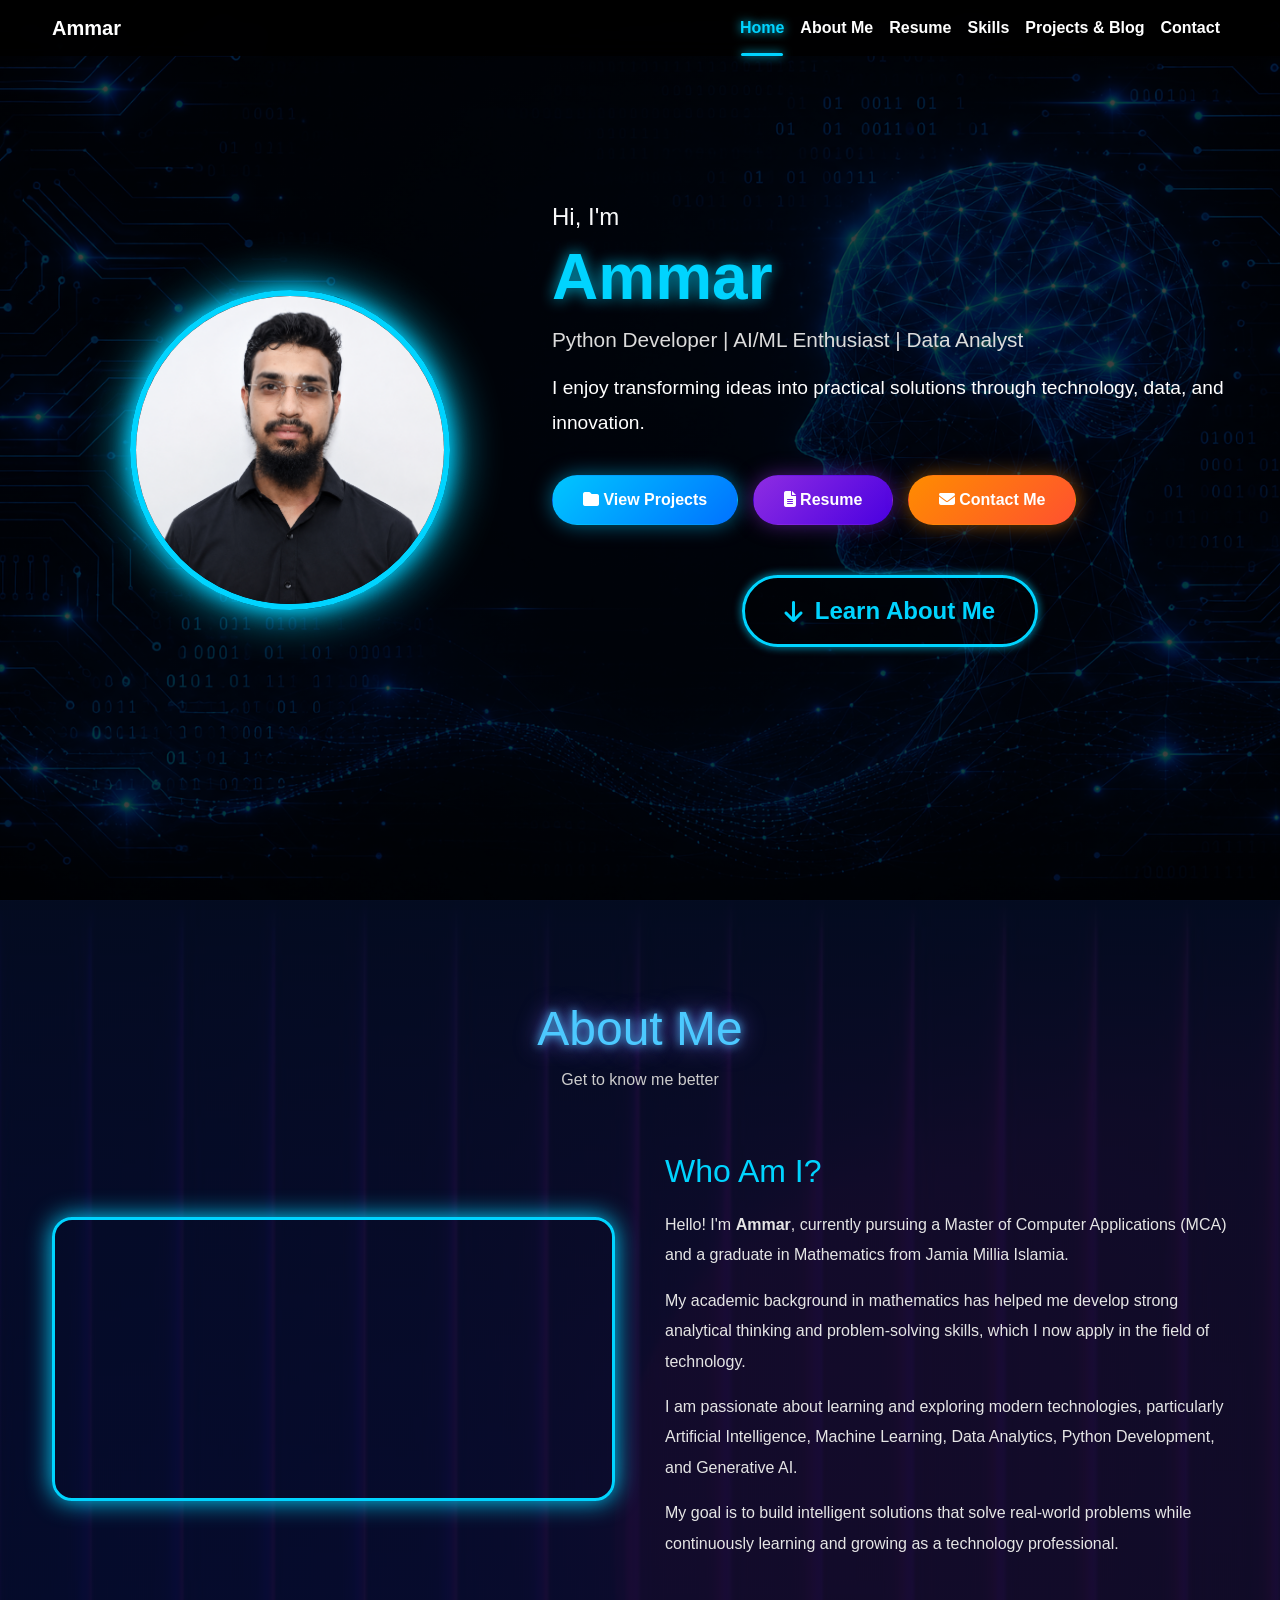
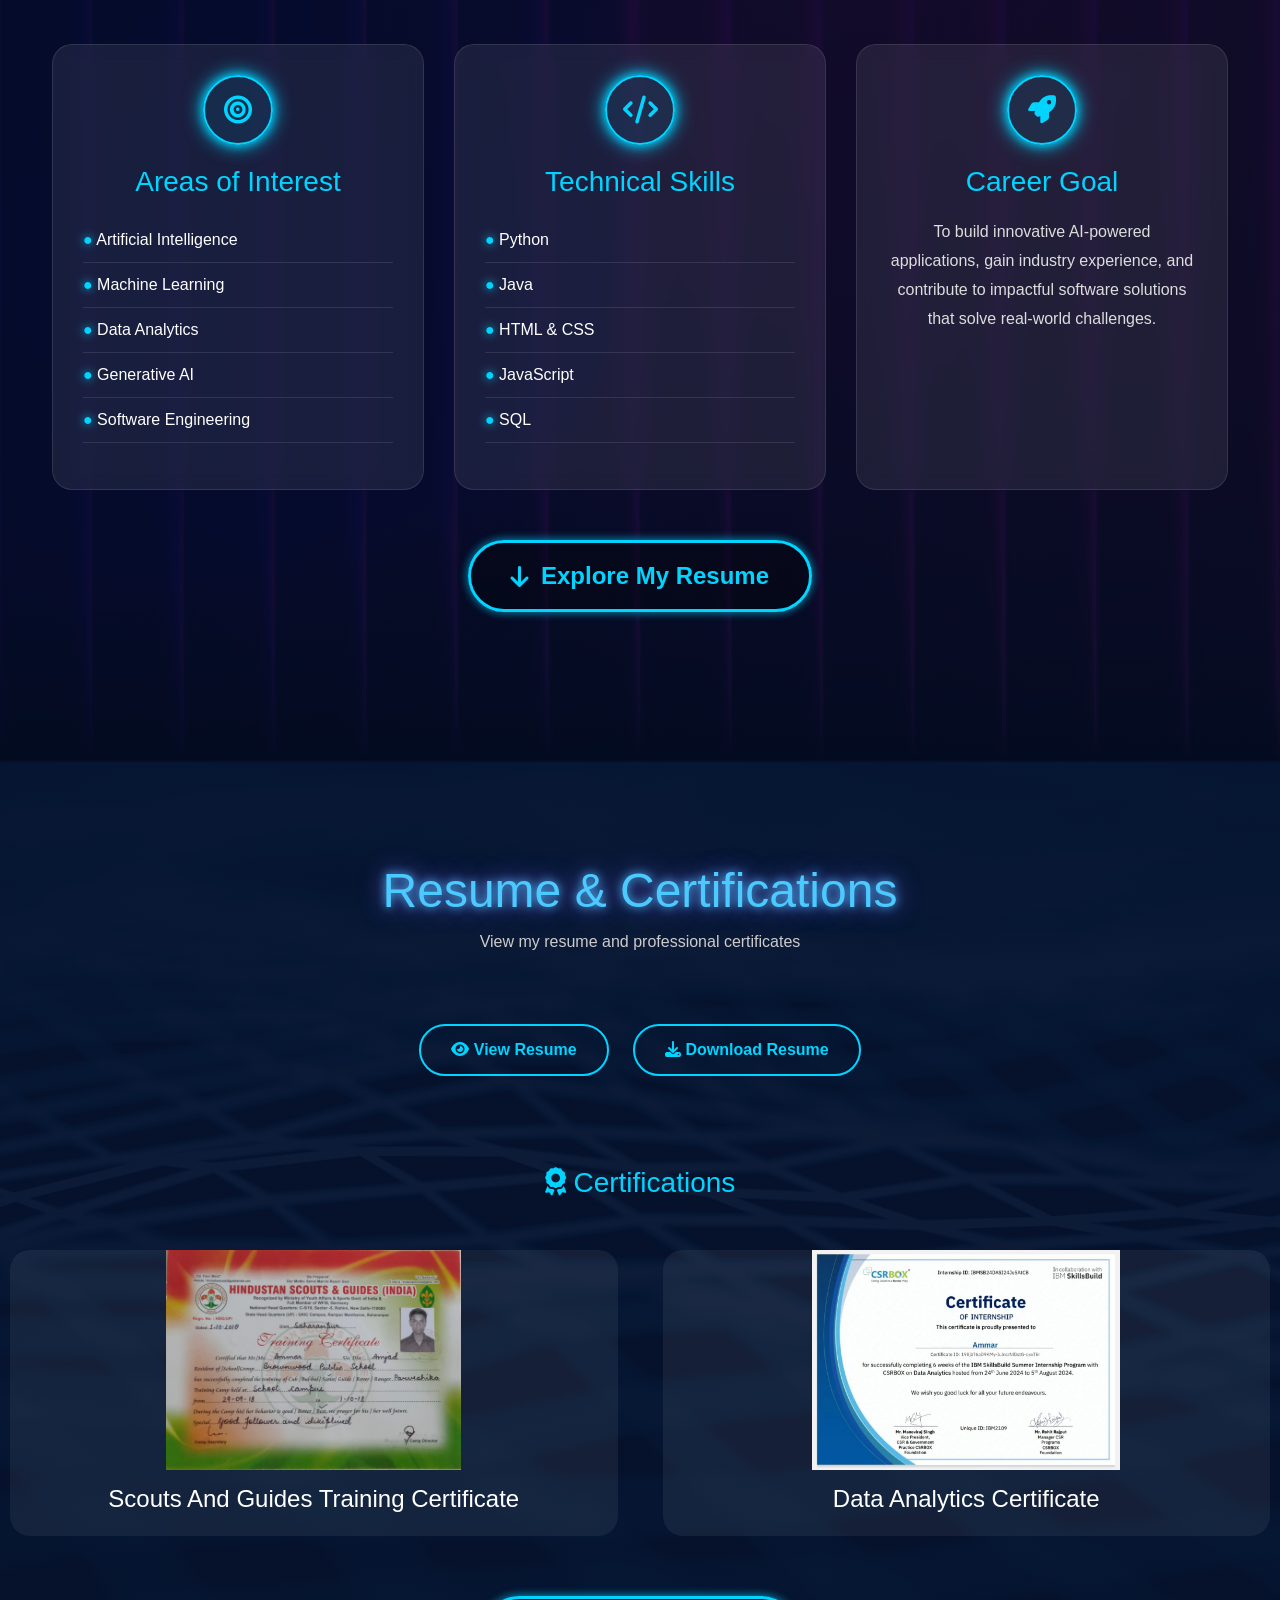
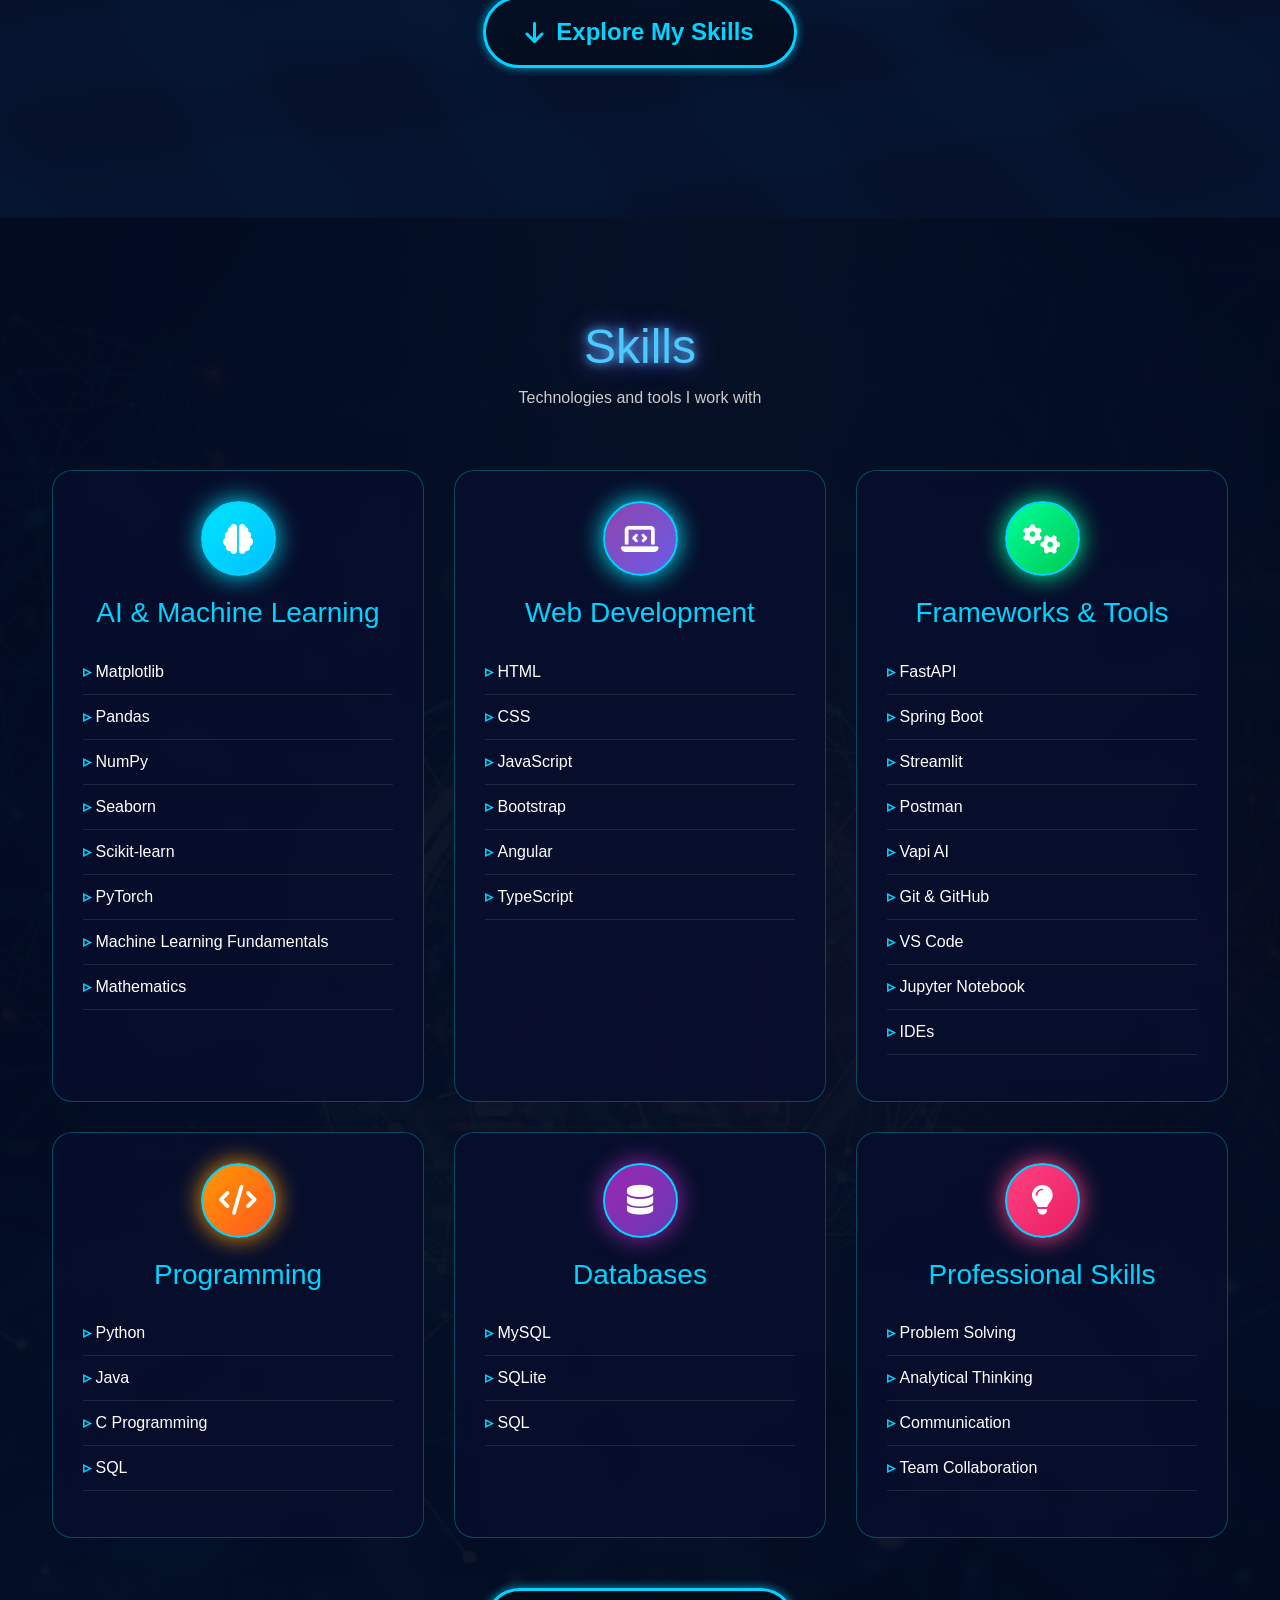
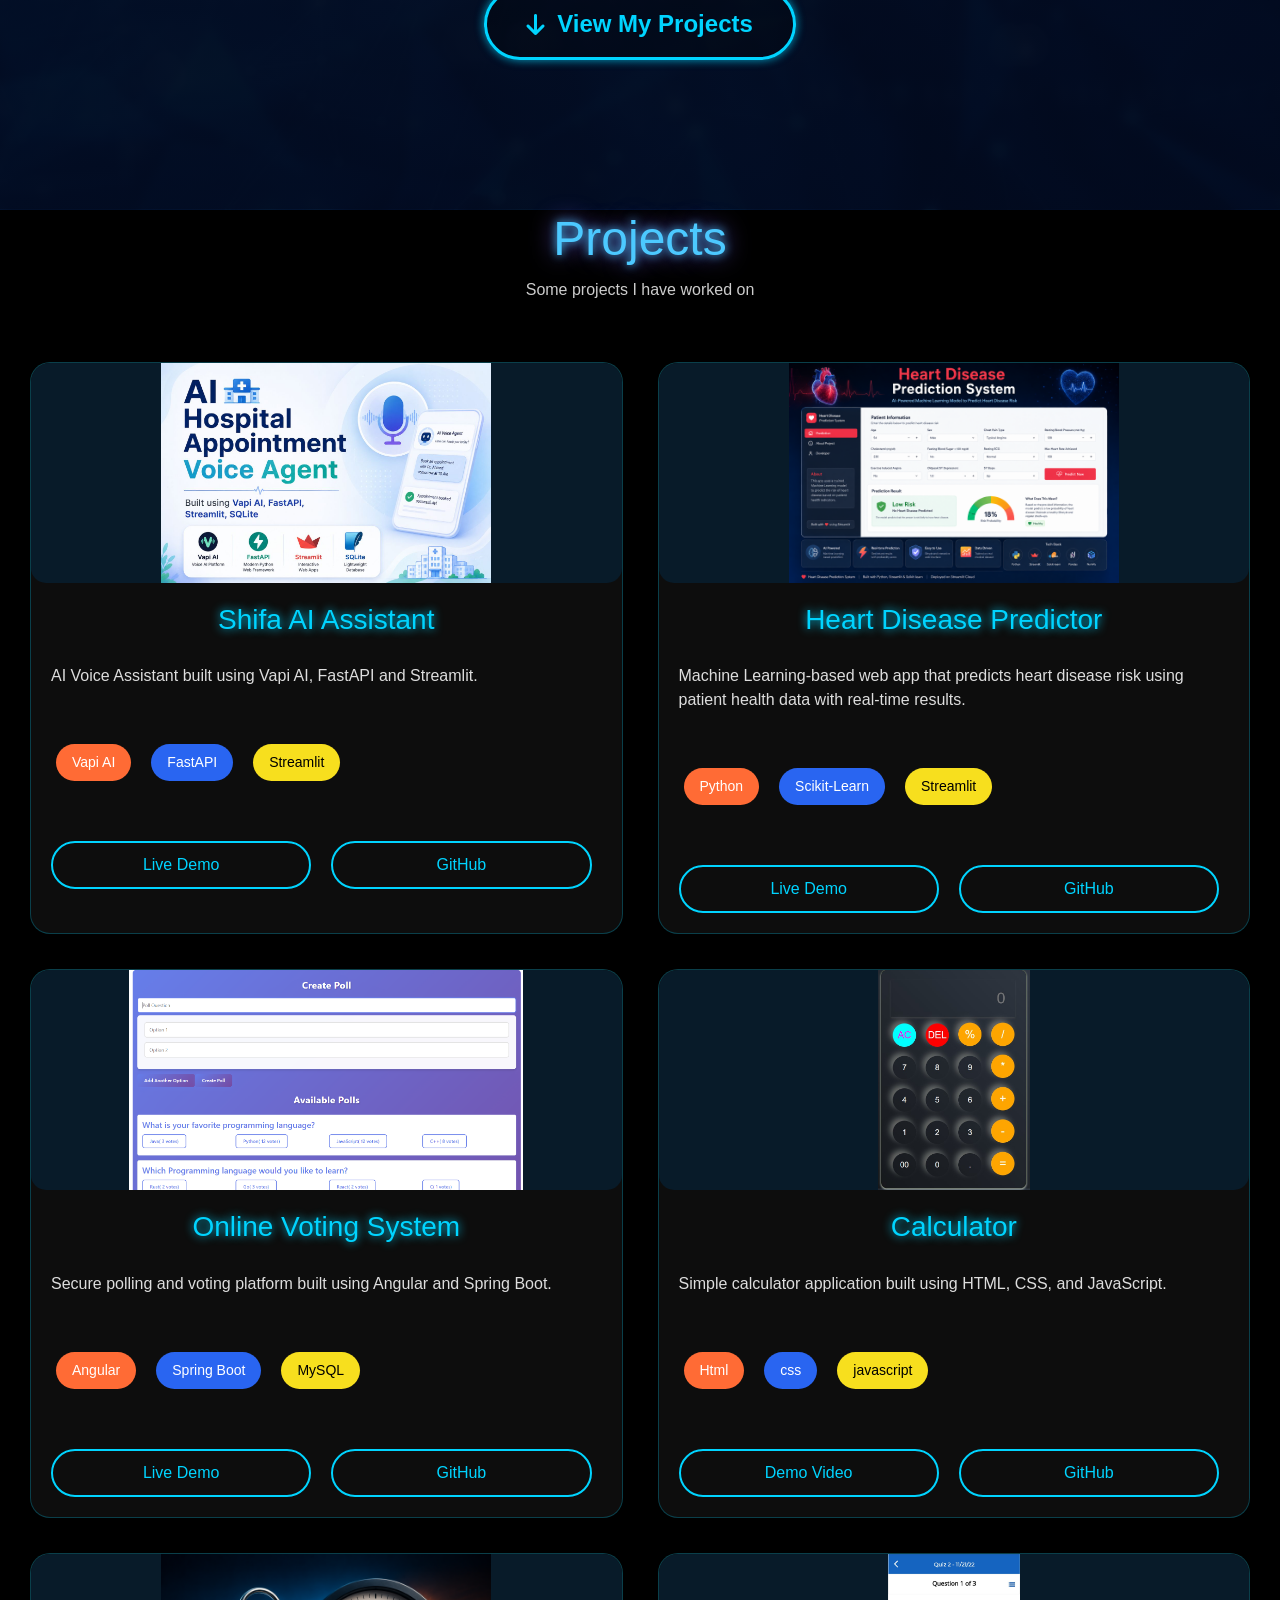
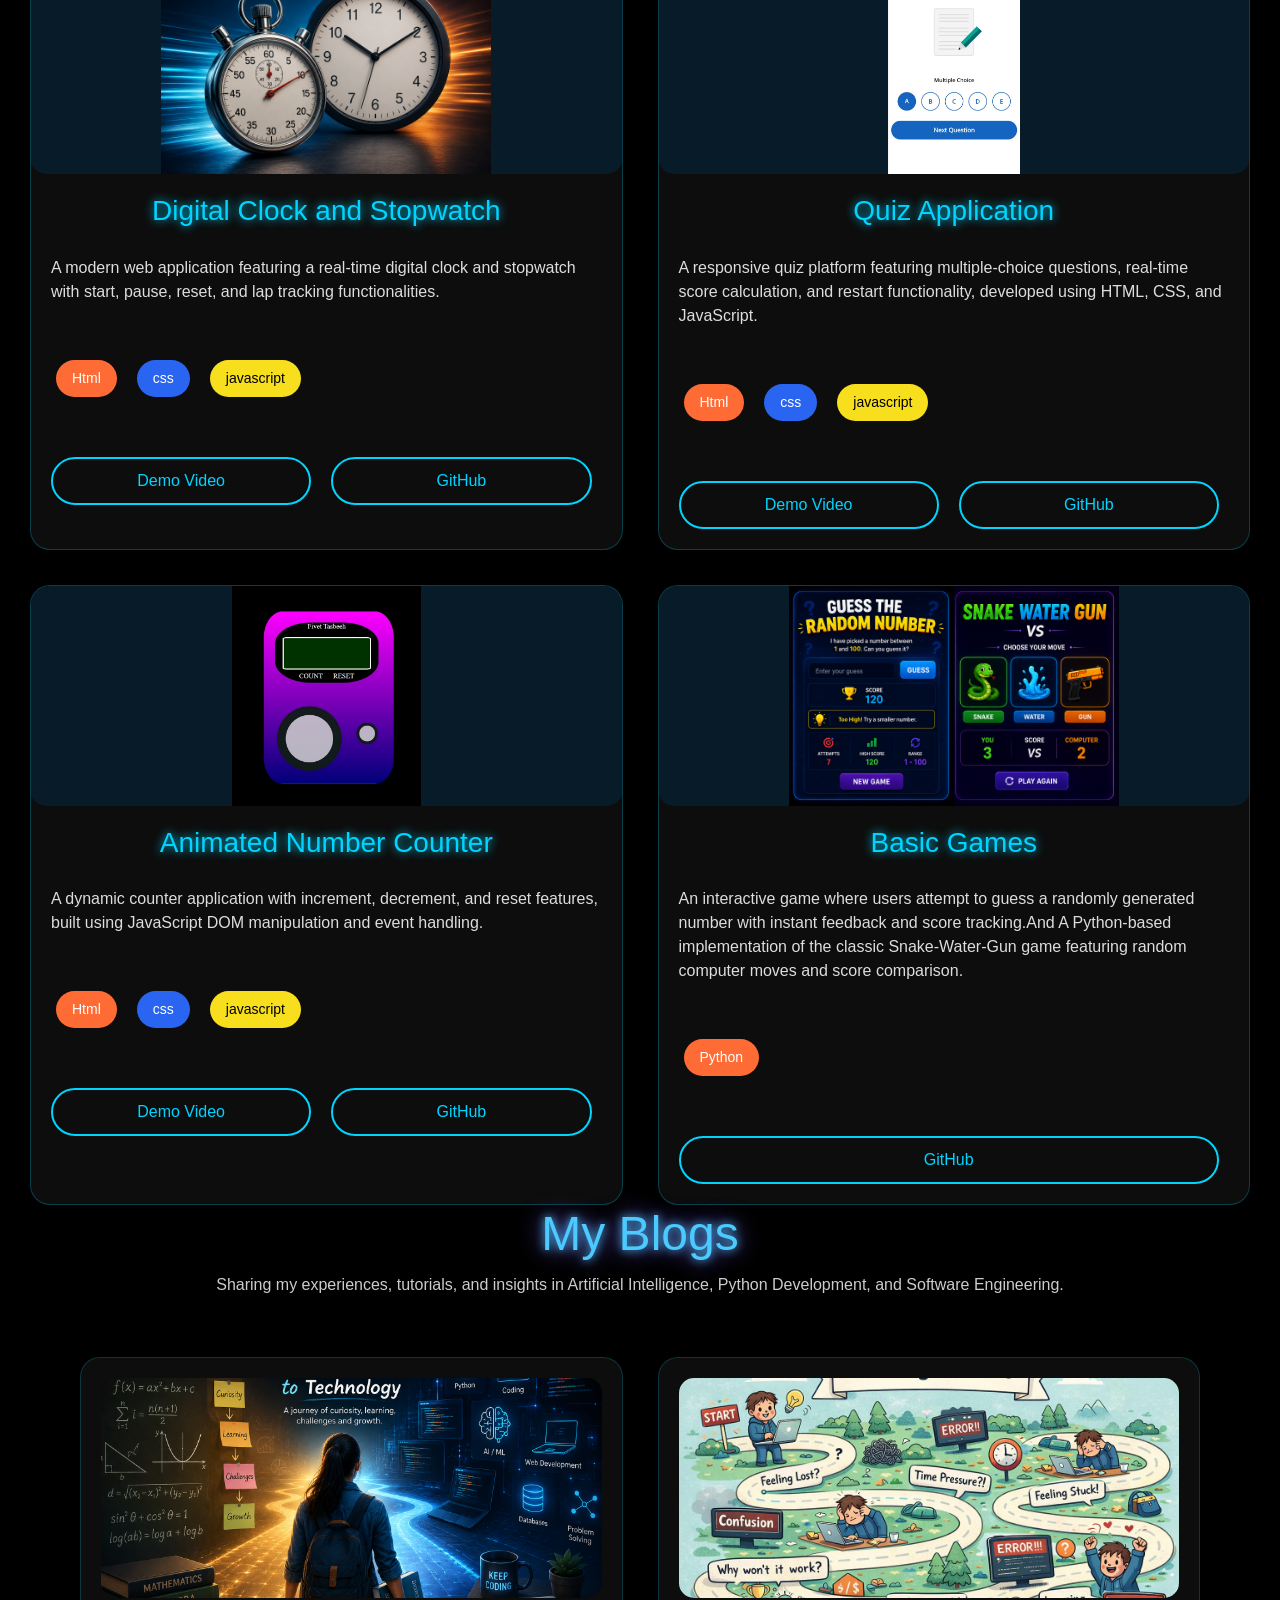
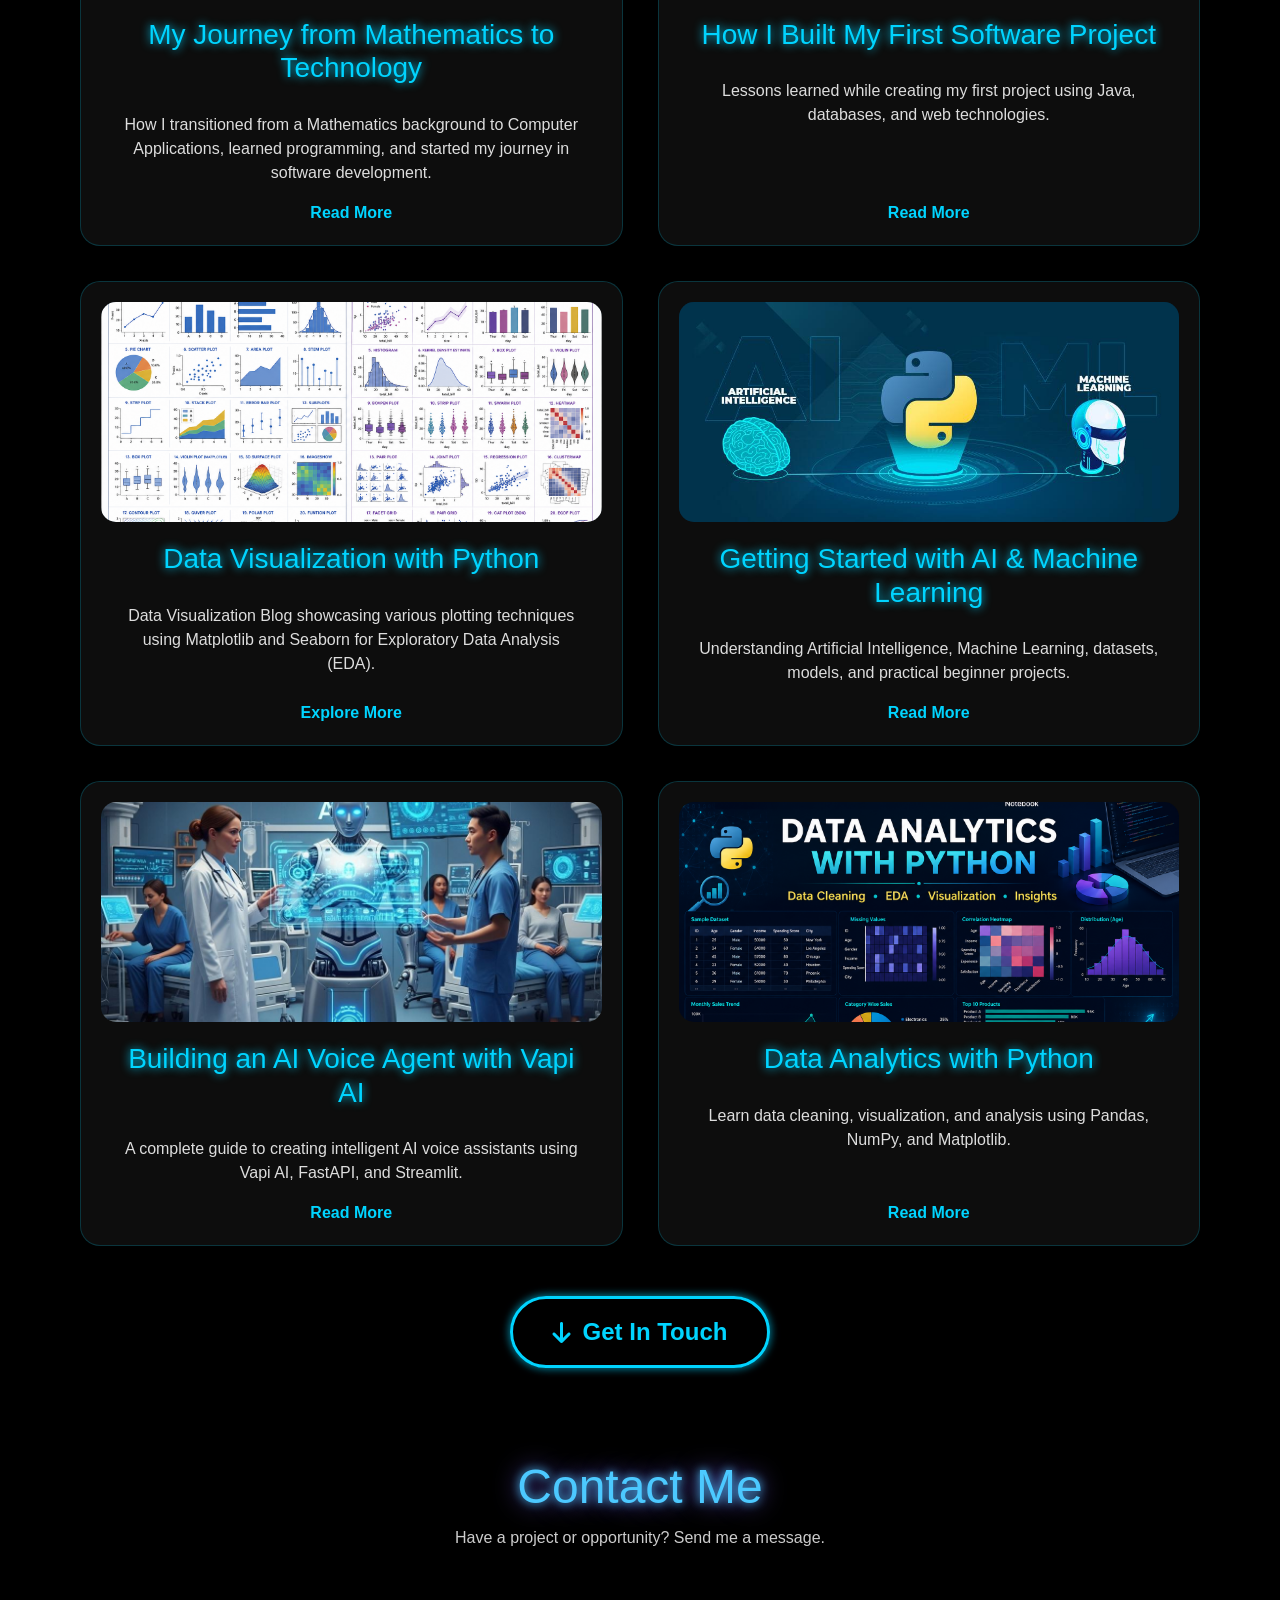
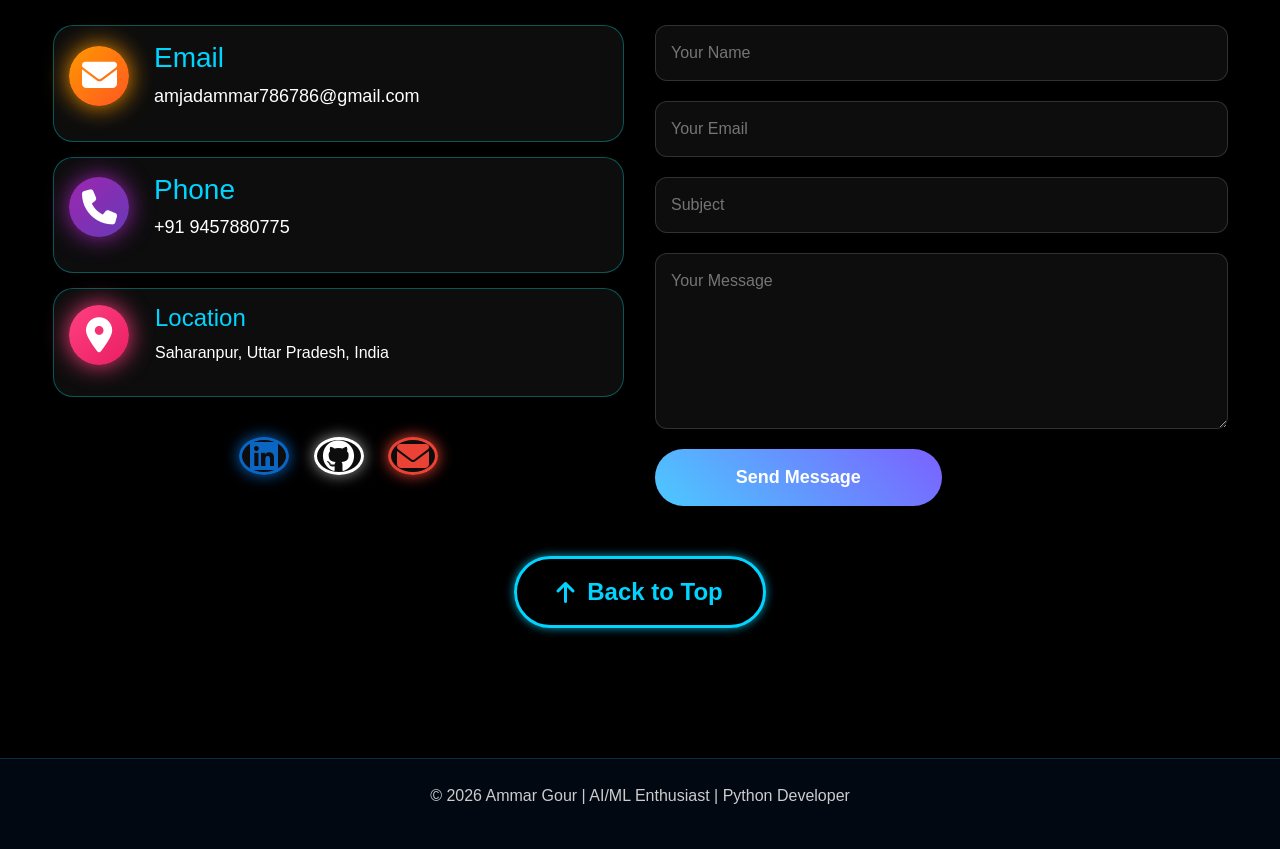
==== index.html @ 1b1119ee "Add my intro video" ====
<!DOCTYPE html>
<html lang="en">

<head>
    <meta charset="UTF-8">
    <meta name="viewport" content="width=device-width, initial-scale=1.0">
    <title>Ammar-Portfolio</title>

    <!-- Bootstrap -->
    <link href="https://cdn.jsdelivr.net/npm/bootstrap@5.3.3/dist/css/bootstrap.min.css" rel="stylesheet">

    <!-- Bootstrap Icons -->
    <link rel="stylesheet"
        href="https://cdn.jsdelivr.net/npm/bootstrap-icons@1.11.3/font/bootstrap-icons.css">

    <link rel="stylesheet"
href="https://cdnjs.cloudflare.com/ajax/libs/font-awesome/6.5.1/css/all.min.css">

  

    <link rel="stylesheet" href="assets/css/main1.css" />
</head>

<body>
    <!-- Navbar -->
    <nav class="navbar navbar-expand-lg fixed-top">
        <div class="container">
             <a class="navbar-brand" href="#">Ammar</a>

            <button class="navbar-toggler bg-light" type="button"
                data-bs-toggle="collapse" data-bs-target="#menu"><span class="navbar-toggler-icon">

                </span>

            </button>

            <div class="collapse navbar-collapse" id="menu">

                <ul class="navbar-nav ms-auto">

                    <li class="nav-item">
                        <a class="nav-link active" href="#home">Home</a>
                    </li>

                    <li class="nav-item">
                        <a class="nav-link" href="#about">About Me</a>
                    </li>

                    <li class="nav-item">
                        <a class="nav-link" href="#resume">Resume</a>
                    </li>

                    <li class="nav-item">
                        <a class="nav-link" href="#skills">Skills</a>
                    </li>

                    <li class="nav-item">
                        <a class="nav-link" href="#projects">Projects & Blog</a>
                    </li>

                    <li class="nav-item">
                        <a class="nav-link" href="#contact">Contact</a>
                    </li>

                </ul>

            </div>

        </div>
    </nav>

    <!-- Hero Section -->

    <section id="home" class="hero">

        <div class="container">

            <div class="row align-items-center">

                <!-- Photo -->

                <div class="col-lg-5 text-center">

                    <img src="images/MyPhoto1.png"
                        alt="Ammar"
                        class="profile-img">

                </div>

                <!-- Content -->

                <div class="col-lg-7">

                    <h4 class="text-light">
                        Hi, I'm
                    </h4>

                    <h1 class="name">
                        Ammar
                    </h1>

                    <div class="tagline">
                        Python Developer | AI/ML Enthusiast | Data Analyst
                        <p>

                        </p> 
                        <p class="description">
                         I enjoy transforming ideas into practical
                        solutions through technology, data,
                        and innovation.

                    </p>
                    </div>

                   

                    <!-- Buttons -->

                    <div class="hero-buttons">

                        <!-- <a href="#projects"
                            class="btn btn-custom btn-primary-custom">
                            <i class="bi bi-folder-fill"></i>
                            View Projects
                        </a>

                        <a href="#resume"
                            class="btn btn-custom btn-primary-custom">
                            <i class="bi bi-file-earmark-text-fill"></i>
                            Resume
                        </a>

                        <a href="#contact"
                            class="btn btn-custom btn-primary-custom">
                            <i class="bi bi-envelope-fill"></i>
                            Contact Me
                        </a> -->

                        <div class="hero-buttons">
                                <a href="#projects" class="btn btn-projects btn-custom">
                                   <i class="fas fa-folder"></i> View Projects
                                </a>
    

                                <a href="#resume" class="btn btn-resume btn-custom">
                                   <i class="fas fa-file-alt"></i> Resume
                                </a>

                                <a href="#contact" class="btn btn-contact btn-custom">
                                   <i class="fas fa-envelope"></i> Contact Me
                                </a>

                        </div>

                    </div>

                    <div class="center-btn">

                        <a href="#about"
                            class="menudown-btn">

                            <i class="fa-solid fa-arrow-down"></i>
                            Learn About Me

                        </a>

                    </div>

                </div>

            </div>

        </div>

    </section>

   
    <!-- About Me Section -->
<section id="about" class="about-section">

    <div class="container">

        <div class="section-title">
            <h2>About Me</h2>
            <p>Get to know me better</p>
        </div>

        <div class="about-content">

            <!-- Left Side -->
            <div class="about-image">
                <video autoplay muted loop playsinline>
                    <source src="images/my_intro.mp4" type="video/mp4">
                </video>
            </div>

            <!-- Right Side -->
            <div class="about-text">

                <h3>Who Am I?</h3>

                <p>
                    Hello! I'm <strong>Ammar</strong>, currently pursuing a
                    Master of Computer Applications (MCA) and a graduate in
                    Mathematics from Jamia Millia Islamia.
                </p>

                <p>
                    My academic background in mathematics has helped me develop
                    strong analytical thinking and problem-solving skills, which I
                    now apply in the field of technology.
                </p>

                <p>
                    I am passionate about learning and exploring modern
                    technologies, particularly Artificial Intelligence,
                    Machine Learning, Data Analytics, Python Development,
                    and Generative AI.
                </p>

                <p>
                    My goal is to build intelligent solutions that solve
                    real-world problems while continuously learning and growing
                    as a technology professional.
                </p>

            </div>

        </div>

        <!-- Cards -->
        <div class="about-cards">

            <div class="about-card">
                 <div class="card-icon"><i class="fa-solid fa-bullseye"></i>
                </div>
                <h3 style="text-align: center;"> Areas of Interest</h3>

                <ul class ="interest-list">
                    <li>Artificial Intelligence</li>
                    <li>Machine Learning</li>
                    <li>Data Analytics</li>
                    <li>Generative AI</li>
                    <li>Software Engineering</li>
                </ul>

            </div>

            <div class="about-card">
                 <div class="card-icon"><i class="fa-solid fa-code"></i>
                </div>
                <h3 style="text-align: center;"> Technical Skills</h3>

                <ul class="skills-list">
                    <li>Python</li>
                    <li>Java</li>
                    <li>HTML & CSS</li>
                    <li>JavaScript</li>
                    <li>SQL</li>
                </ul>

            </div>

            <div class="about-card">
                 <div class="card-icon"><i class="fa-solid fa-rocket"></i>
                </div>
                <h3 style="text-align: center;"> Career Goal</h3>

                <p style="text-align: center;">
                    To build innovative AI-powered applications, gain industry
                    experience, and contribute to impactful software solutions
                    that solve real-world challenges.
                </p>
            </div>

        </div>

    </div>

    <div class="center-btn">
    <a href="#resume" class="menudown-btn">
        <i class="fa-solid fa-arrow-down"></i>
        Explore My Resume
    </a>
    </div>

</section>


   <!-- Resume Section -->
<section id="resume" class="resume-section">

    <div class="container">

        <div class="section-title">
            <h2>Resume & Certifications</h2>
            <p>View my resume and professional certificates</p>
        </div>

         <div class="resume-buttons">

            <button id="viewResumeBtn" class="resume-btn">
                <i class="fas fa-eye"></i> View Resume
            </button>

            <a href="images/MyResume.pdf"
               download
               class="resume-btn">
                <i class="fas fa-download"></i> Download Resume
            </a>

        </div>

        <!-- Hidden Resume -->

        <div id="resumeContainer" class="resume-container">

            <iframe
                src="images/MyResume.pdf"
                class="resume-viewer">
            </iframe>

        </div>

        <!-- Resume Viewer

        <div class="resume-box">

            <h3>
                <i class="fa-solid fa-file-pdf"></i>
                My Resume
            </h3>

            <iframe
                src="images/MyResume_CV.pdf#toolbar=0&navpanes=0&scrollbar=0"
                width="100%"
                height="900px">
            </iframe>

            <div class="center-btn">

                <a href="images/MyResume_CV.pdf" target="_blank"
                   download
                   class="resume-btn">

                    <i class="fa-solid fa-download"></i>
                    Download Resume

                </a>

            </div> -->

        </div>

        <!-- Certificates -->

        <div class="certificate-section">

            <h3 class="certificate-title">
                <i class="fa-solid fa-award"></i>
                Certifications
            </h3>

            <div class="certificate-grid">

                <div class="certificate-card">
                    <img src="images/S&GTrainingCertificate.jpeg" alt="">
                    <h4>Scouts And Guides Training Certificate</h4>
                </div>

                <!-- <div class="certificate-card">
                    <img src="images/certificate2.jpg" alt="">
                    <h4>Machine Learning Certificate</h4>
                </div> -->

                <div class="certificate-card">
                    <img src="images/MyDataAnalyticsCertificate.jpeg" alt="">
                    <h4>Data Analytics Certificate</h4>
                </div>

                <!-- <div class="certificate-card">
                    <img src="images/certificate4.jpg" alt="">
                    <h4>AI Workshop Certificate</h4>
                </div> -->

            </div>

        </div>

        <!-- Next Section Button -->

        <div class="center-btn">

            <a href="#skills" class="menudown-btn">

                <i class="fa-solid fa-arrow-down"></i>
                Explore My Skills

            </a>

        </div>

    </div>

</section>

<!--Skills-->
<!-- Skills Section -->
<section id="skills" class="skills-section">

    <div class="container">

        <div class="section-title">
            <h2>Skills</h2>
            <p>Technologies and tools I work with</p>
        </div>

        <div class="skills-grid">

             <!-- AI / ML -->
            <div class="skill-card">
                <div class="skill-icon">
                    <i class="fas fa-brain"></i>
                </div>

                <h3>AI & Machine Learning</h3>

                <ul>
                    <li>Matplotlib</li>
                    <li>Pandas</li>
                    <li>NumPy</li>
                    <li>Seaborn</li>
                    <li>Scikit-learn</li>
                    <li>PyTorch</li>
                    <li>Machine Learning Fundamentals</li>
                    <li>Mathematics</li>

                </ul>
            </div>

           

            <!-- Web Development -->
            <div class="skill-card">
                <div class="skill-icon">
                    <i class="fas fa-laptop-code"></i>
                </div>

                <h3>Web Development</h3>

                <ul>
                    <li>HTML</li>
                    <li>CSS</li>
                    <li>JavaScript</li>
                    <li>Bootstrap</li>
                    <li>Angular</li>
                    <li>TypeScript</li>
                </ul>
            </div>

           

            <!-- Frameworks -->
            <div class="skill-card">
                <div class="skill-icon">
                    <i class="fas fa-gears"></i>
                </div>

                <h3>Frameworks & Tools</h3>

                <ul>
                    <li>FastAPI</li>
                    <li>Spring Boot</li>
                    <li>Streamlit</li>
                    <li>Postman</li>
                    <li>Vapi AI</li>
                    <li>Git & GitHub</li>
                    <li>VS Code</li>
                    <li>Jupyter Notebook</li>
                    <li>IDEs</li>
                </ul>
            </div>

             <!-- Programming -->
            <div class="skill-card">
                <div class="skill-icon">
                    <i class="fas fa-code"></i>
                </div>

                <h3>Programming</h3>

                <ul>
                    <li>Python</li>
                    <li>Java</li>
                    <li>C Programming</li>
                    <li>SQL</li>
                </ul>
            </div>


            <!-- Databases -->
            <div class="skill-card">
                <div class="skill-icon">
                    <i class="fas fa-database"></i>
                </div>

                <h3>Databases</h3>

                <ul>
                    <li>MySQL</li>
                    <li>SQLite</li>
                    <li>SQL</li>
                </ul>
            </div>

            <!-- Soft Skills -->
            <div class="skill-card">
                <div class="skill-icon">
                    <i class="fas fa-lightbulb"></i>
                </div>

                <h3>Professional Skills</h3>

                <ul>
                    <li>Problem Solving</li>
                    <li>Analytical Thinking</li>
                    <li>Communication</li>
                    <li>Team Collaboration</li>
                </ul>
            </div>

        </div>

        <div class="center-btn">
            <a href="#projects" class="menudown-btn">
                <i class="fa-solid fa-arrow-down"></i>
                View My Projects
            </a>
        </div>

    </div>

</section>

<!--projects and blog-->

<section id="projects" class="projects-section">



<div class="section-title">
<h2>Projects</h2>
<p>Some projects I have worked on</p>
</div>

<div class="projects-grid">

<!-- Project 1 -->

<div class="project-card">

<img src="images/AIAgent_Project.jpeg" alt="Shifa AI">

<h3>Shifa AI Assistant</h3>

<p>
AI Voice Assistant built using Vapi AI,
FastAPI and Streamlit.
</p>

<div class="tech-stack">
<span>Vapi AI</span>
<span>FastAPI</span>
<span>Streamlit</span>
</div>

<div class="project-links">
<a href="https://ai-hospital-appointment-voice-agent-zebcaadupfxypuiuzxrywc.streamlit.app/">Live Demo</a>
<a href="https://github.com/Ammarqasmi03/AI-Hospital-Appointment-Voice-Agent">GitHub</a>
</div>

</div>

<!-- Project 2 -->

<div class="project-card">

    <img src="images/Heart_Disease.png" alt="Heart Disease Predictor">

    <h3>Heart Disease Predictor</h3>

    <p>
        Machine Learning-based web app that predicts heart disease risk using patient health data with real-time results.
    </p>

    <div class="tech-stack">
        <span>Python</span>
        <span>Scikit-Learn</span>
        <span>Streamlit</span>
    </div>

    <div class="project-links">
        <a href="https://heart-disease-prediction-project-byammar.streamlit.app/">Live Demo</a>
        <a href="https://github.com/Ammarqasmi03/Heart_Disease_Prediction_Project">GitHub</a>
    </div>

</div>

<!-- Project 2 -->

<div class="project-card">

<img src="images/Poll_Project.png" alt="Online Voting System">

<h3>Online Voting System</h3>

<p>
Secure polling and voting platform built using
Angular and Spring Boot.
</p>

<div class="tech-stack">
<span>Angular</span>
<span>Spring Boot</span>
<span>MySQL</span>
</div>

<div class="project-links">
<a href="https://ammarqasmi03.github.io/Voting_Polling-02_Project/">Live Demo</a>
<a href="https://github.com/Ammarqasmi03/Voting_Polling-02_Project">GitHub</a>
</div>

</div>

<!-- Project 3 -->

<div class="project-card">

<img src="images/Calculator.jpg">

<h3>Calculator</h3>

<p>
Simple calculator application built using
HTML, CSS, and JavaScript.
</p>

<div class="tech-stack">
<span>Html</span>
<span>css</span>
<span>javascript</span>
</div>

<div class="project-links">
<a href="images/CalculatorWorking.mp4">Demo Video</a>
<a href="https://github.com/Ammarqasmi03/WebDesign_project02/tree/main/Calculator">GitHub</a>
</div>

</div>

<!-- Project 4 -->

<div class="project-card">

<img src="images/clock&stopwatch.png" alt="Clock and Stopwatch">

<h3>Digital Clock and Stopwatch</h3>

<p>
A modern web application featuring a real-time digital clock
and stopwatch with start, pause, reset, and lap tracking
functionalities.
</p>

<div class="tech-stack">
<span>Html</span>
<span>css</span>
<span>javascript</span>
</div>

<div class="project-links">
<a href="images/clock&stopwatch.mp4">Demo Video</a>
<a href="https://github.com/Ammarqasmi03/WebDesign_project02/tree/main">GitHub</a>
</div>

</div>

<!-- Project 5 -->

<div class="project-card">

<img src="images/Quiz.jpeg">

<h3>Quiz Application</h3>

<p>
A responsive quiz platform featuring multiple-choice questions,
real-time score calculation, and restart functionality,
developed using HTML, CSS, and JavaScript.
</p>

<div class="tech-stack">
<span>Html</span>
<span>css</span>
<span>javascript</span>
</div>

<div class="project-links">
<a href="images/MCQ_Quiz.mp4">Demo Video</a>
<a href="https://github.com/Ammarqasmi03/WebDesign_project02/tree/main/MCQ_Quiz">GitHub</a>
</div>

</div>


<!-- Project 6 -->

<div class="project-card">

<img src="images/Tasbeeh(NumberCounter)Desgin.jpg" alt="Number Counter Design">

<h3>Animated Number Counter</h3>

<p>
A dynamic counter application with increment, decrement,
and reset features, built using JavaScript DOM manipulation
and event handling.
</p>

<div class="tech-stack">
<span>Html</span>
<span>css</span>
<span>javascript</span>
</div>

<div class="project-links">
<a href="images/NumberCounterWorking.mp4">Demo Video</a>
<a href="https://github.com/Ammarqasmi03/WebDesign_project02/tree/main/Number_Counter_Design">GitHub</a>
</div>

</div>


<!-- Project 7 -->
 <div class="project-card">

<img src="images/basicgames.png">

<h3>Basic Games</h3>

<p>
An interactive game where users attempt to guess a randomly
generated number with instant feedback and score tracking.And A Python-based implementation of the classic Snake-Water-Gun
game featuring random computer moves and score comparison.
</p>

<div class="tech-stack">
<span>Python</span>
</div>

<div class="project-links">

<a href="https://github.com/Ammarqasmi03/python_Project02">GitHub</a>
</div>

</div>





</div>

</section>

<!--Blogs-->

<section id="blogs" class="blog-section">


    <div class="section-title">
        <h2>My Blogs</h2>
        <p>
            Sharing my experiences, tutorials, and insights in
            Artificial Intelligence, Python Development, and Software Engineering.
        </p>
    </div>

    <div class="blog-grid">

        <!-- Blog 1 -->
        
        <div class="blog-card">

            <img src="images/journey.png"
                alt="My Journey from Mathematics to Technology">

            <!-- <div class="blog-icon"> <i class="fas fa-user-graduate"></i> </div> -->
             <h3>My Journey from Mathematics to Technology</h3> 
             <p> How I transitioned from a Mathematics background to Computer Applications, learned
                 programming, and started my journey in software development. </p> 
             <a href="Blog/journey.html" class="read-btn"> Read More </a>

        </div>

        <!-- Blog 2 -->

         <div class="blog-card">

            <img src="images/blog-first-project1.jpeg"
                alt="My First Software Project">

            <!-- <div class="blog-icon"> <i class="fas fa-laptop-code"></i> </div>  -->
            <h3>How I Built My First Software Project</h3> 
            <p> Lessons learned while creating my first project using Java, databases, and 
                web technologies. 
            </p> 
            <a href="Blog/first_project.html" class="read-btn"> Read More </a>

        </div>

        <!-- Blog 3 -->

        <div class="blog-card">

            <img src="images/blog-graph.png"
                alt="Data Visualization with Python">

            <!-- <div class="blog-icon"> <i class="fas fa-brain"></i> </div>  -->
            <h3>Data Visualization with Python</h3> 
            <p> Data Visualization Blog showcasing various plotting techniques using Matplotlib and Seaborn for Exploratory Data Analysis (EDA). </p> 
            <a href="https://github.com/Ammarqasmi03/data-visualization-blog" class="read-btn">Explore More</a>

           

        </div>

        <!-- Blog 4 -->
        
        <div class="blog-card">

            <img src="images/ai-ml.jpeg"
                alt="Getting Started with AI & Machine Learning">

            <!-- <div class="blog-icon"> <i class="fas fa-brain"></i> </div>  -->
            <h3>Getting Started with AI & Machine Learning</h3> 
            <p> Understanding Artificial Intelligence, Machine Learning, datasets, models, and practical beginner 
                projects. </p> 
            <a href="Blog/ai_ml.html" class="read-btn"> Read More </a>

           

        </div>


<!-- Blog 4   -->
        <div class="blog-card">

            <img src="images/blog-ai-agent.jpeg"
                alt="AI Voice Agent">

            <!-- <div class="blog-icon">
                <i class="fas fa-microphone-alt"></i>
            </div> -->

            <h3>Building an AI Voice Agent with Vapi AI</h3>

            <p>
                A complete guide to creating intelligent AI voice assistants
                using Vapi AI, FastAPI, and Streamlit.
            </p>

            <a href="Blog/ai_project.html" class="read-btn">
                Read More
            </a>

        </div>
        



        <!-- Blog 5 -->
        <div class="blog-card">

            <img src="images/data_banner.png"
                alt="Python Data Analytics">

            <!-- <div class="blog-icon">
                <i class="fas fa-chart-line"></i>
            </div> -->

            <h3>Data Analytics with Python</h3>

            <p>
                Learn data cleaning, visualization, and analysis
                using Pandas, NumPy, and Matplotlib.
            </p>

            <a href="Blog/data_analysis.html" class="read-btn">
                Read More
            </a>

        </div>

    </div>

    <div class="center-btn">

            <a href="#contact" class="menudown-btn">

                <i class="fa-solid fa-arrow-down"></i>
                Get In Touch

            </a>

        </div>




</section>

<!--Contact Section-->

<section id="contact" class="contact-section">

<div class="container">

    <div class="section-title">
        <h2>Contact Me</h2>
        <p>Have a project or opportunity? Send me a message.</p>
    </div>

    <div class="contact-container">

        <!-- Left Side -->

        <div class="contact-info">

            <div class="contact-card">
                <!-- <i class="fas fa-envelope"></i>
                <h4>Email</h4>
                <p>amjadammar786786@gmail.com</p> -->

                 <div class="contact-icon">
                       <i class="fas fa-envelope"></i>
                 </div>

                 <div class="contact-info2">
                       <h4>Email</h4>
                       <p>amjadammar786786@gmail.com</p>
                 </div>
            </div>

            <div class="contact-card">
                <!-- <i class="fas fa-phone"></i>
                <h4>Phone</h4>
                <p>+91 9457880775</p> -->


                <div class="contact-icon">
                       <i class="fas fa-phone"></i>
                </div>

                  <div class="contact-info2">
                       <h4>Phone</h4>
                        <p>+91 9457880775</p>
                   </div>
            </div>

            <div class="contact-card">
                <!-- <i class="fas fa-map-marker-alt"></i>
                <h4>Location</h4>
                <p>Saharanpur, Uttar Pradesh, India</p> -->

                  <div class="contact-icon">
                       <i class="fas fa-map-marker-alt"></i>
                  </div>

                  <div class="contact-info">
                      <h4>Location</h4>
                   <p>Saharanpur, Uttar Pradesh, India</p>
                  </div>
                  </div>

            <!-- Social Media -->

            <div class="social-icons">

                <a href="https://www.linkedin.com/in/ammar-qasmi-082266289"
                    target="_blank" class="ln">
                    <i class="fab fa-linkedin"></i>
                </a>

                <a href="https://github.com/Ammarqasmi03"
                    target="_blank" class="git">
                    <i class="fab fa-github"></i>
                </a>

                <a href="mailto:amjadammar786786@gmail.com" class="mail">
                    <i class="fas fa-envelope"></i>
                </a>

                <!-- <a href="https://twitter.com/ammarqasmi03"
                    target="_blank" class="x">
                    <i class="fab fa-x-twitter"></i>
                </a> -->

            </div>

        </div>

        <!-- Right Side -->

        <div class="contact-form">

            <form action="https://api.web3forms.com/submit" method="post">
                <input type="hidden" name="access_key" value="77f612dd-376d-4ed4-8db6-82c4be692c30">
                <input type="text" name="name"
                    placeholder="Your Name"
                    required>

                <input type="email" name="email"
                    placeholder="Your Email"
                    required>

                <input type="text" name="subject"
                    placeholder="Subject"
                    required>

                <textarea rows="6" name="message"
                    placeholder="Your Message"></textarea>

                <button type="submit">
                    Send Message
                </button>

            </form>

        </div>

    </div>

</div>

 <div class="center-btn">

            <a href="#home" class="menudown-btn">

                <i class="fa-solid fa-arrow-up"></i>
                Back to Top

            </a>

        </div>


</section>
    
<!--Footer Section-->
<footer class="footer">

    <p>
        © 2026 Ammar Gour | AI/ML Enthusiast | Python Developer
    </p>

</footer>

<!-- Scripts -->

    <script src="https://cdn.jsdelivr.net/npm/bootstrap@5.3.3/dist/js/bootstrap.bundle.min.js"></script>
    
			<script src="assets/js/jquery.min.js"></script>
			<script src="assets/js/jquery.scrolly.min.js"></script>
			<script src="assets/js/browser.min.js"></script>
			<script src="assets/js/breakpoints.min.js"></script>
			<script src="assets/js/util.js"></script>
			<script src="assets/js/main.js"></script>
</body>

</html>
---- assets/css/main1.css ----
* {
            margin: 0;
            padding: 0;
        }

        body {
            background: #000;
            font-family: 'Segoe UI', sans-serif;
        }

html,
body {
    overflow-x: hidden;
    width: 100%;
}

        .navbar {
            background: rgba(0, 0, 0, 0.85);
            backdrop-filter: blur(10px);
        }

        .navbar-brand,
        .nav-link {
            color: white !important;
            font-weight: 600;
        }


        /* Navigation Active Link */

        .nav-link.active {
            color: #00d4ff !important;
            text-shadow: 0 0 10px #00d4ff;
        }

        /* Navigation Active Link */
        .navbar .nav-link.active {
    color: #00d4ff !important;
    text-shadow: 0 0 10px #00d4ff;
    position: relative;
}

.navbar .nav-link.active::after{
    content:"";
    position:absolute;
    left:15%;
    bottom:-8px;
    width:70%;
    height:3px;
    background:#00d4ff;
    border-radius:10px;
    box-shadow:0 0 10px #00d4ff;
}



        .hero {
            min-height: 100vh;

            background:
                linear-gradient(rgba(0, 0, 0, 0.75),
                    rgba(0, 0, 0, 0.75)),
                url("images/ai-bg.png");

            background-size: cover;
            background-position: center;

            display: flex;
            align-items: center;
        }

        .profile-img {
            width: 320px;
            height: 320px;
            object-fit: cover;
            border-radius: 50%;
            border: 6px solid #00d4ff;

            box-shadow:
                0 0 20px #00d4ff,
                0 0 50px #00d4ff;
        }

        .name {
            font-size: 4rem;
            font-weight: 800;
            color: #00d4ff;
            text-shadow: 0 0 15px rgba(0, 212, 255, .8);
        }

        .tagline {
            font-size: 1.3rem;
            color: #dcdcdc;
            margin-bottom: 25px;
        }

        .description {
            color: white;
            font-size: 1.2rem;
            line-height: 1.8;
        }

        .btn-custom {
            padding: 12px 30px;
            font-weight: 600;
            border-radius: 50px;
            margin-right: 10px;
            margin-top: 10px;
        }

        .btn-primary-custom {
            background: #00d4ff;
            color: black;
            border: none;
        }

        .btn-primary-custom:hover {
            background: white;
        }

.btn-projects{
    background: linear-gradient(135deg,#00c6ff,#0072ff);
    color:#fff;
    box-shadow:0 0 20px rgba(0,198,255,0.5);
   
}

.btn-resume{
    background: linear-gradient(135deg,#8e2de2,#4a00e0);
    color:#fff;
    box-shadow:0 0 20px rgba(142,45,226,0.5);
   
}

.btn-contact{
    background: linear-gradient(135deg,#ff8c00,#ff512f);
    color:#fff;
    box-shadow:0 0 20px rgba(255,140,0,0.5);
}


.hero-buttons a:hover{
    transform: translateY(-5px) scale(1.05);
    transition: all 0.3s ease;
    padding: 12px 30px;
            font-weight: 600;
            border-radius: 50px;
            margin-right: 10px;
            margin-top: 10px;
}

        

        

        @media(max-width:768px) {

            .name {
                font-size: 2.5rem;
            }

            .profile-img {
                width: 250px;
                height: 250px;
                margin-bottom: 30px;
            }

            .hero {
                text-align: center;
            }

            .navbar-brand{
                font-size: 1.5rem;
            }

            .nav-link{
                text-align: center;
                padding : 12px;
            }
        }


/* About Section */

.about-section{
    padding:100px 0;
    background:
    linear-gradient(
        rgba(4,12,35,0.92),
        rgba(4,12,35,0.92)
    ),
    url("images/ai-bg.jpeg");

    background-size:cover;
    background-position:center;
    color:white;
}

.section-title{
    text-align:center;
    margin-bottom:60px;
}

.section-title h2{
    font-size:3rem;
    color:#00d4ff;
    margin-bottom:10px;
}

.section-title p{
    color:#ccc;
}

.about-content{
    display:flex;
    align-items:center;
    gap:50px;
    flex-wrap:wrap;
}

.about-image{
    flex:1;
    min-width:300px;
}

.about-image video{
    width:100%;
    border-radius:20px;
    border:3px solid #00d4ff;
    box-shadow:0 0 25px #00d4ff;
}

.about-text{
    flex:1;
    min-width:300px;
}

.about-text h3{
    font-size:2rem;
    color:#00d4ff;
    margin-bottom:20px;
}

.about-text p{
    line-height:1.9;
    color:#e5e5e5;
    margin-bottom:15px;
}

.about-cards{
    margin-top:70px;
    display:grid;
    grid-template-columns:repeat(auto-fit,minmax(300px,1fr));
    gap:30px;
}

.about-card{
    background:rgba(255,255,255,0.08);
    backdrop-filter:blur(10px);
    border:1px solid rgba(255,255,255,0.1);
    border-radius:20px;
    padding:30px;
    transition:0.4s;
}

.about-card:hover{
    transform:translateY(-8px);
    box-shadow:0 0 25px rgba(0,212,255,0.4);
}

.about-card h3{
    color:#00d4ff;
    margin-bottom:20px;
}

.about-card h3 i{
    color:#00d4ff;
    margin-right:10px;
    font-size:1.3rem;
}

.card-icon{
    width:70px;
    height:70px;
    margin:auto;
    margin-bottom:20px;

    display:flex;
    justify-content:center;
    align-items:center;

    border-radius:50%;

    background:rgba(0,212,255,0.08);

    border:2px solid #00d4ff;

    box-shadow:
    0 0 10px #00d4ff,
    0 0 20px #00d4ff;

    color:#00d4ff;
}

.card-icon i{
    font-size:28px;
}

.about-card ul{
    list-style:none;
    padding:0;
}

.about-card ul li{
    padding:10px 0;
    border-bottom:1px solid rgba(255,255,255,0.1);
}

.about-card p{
    color:#ddd;
    line-height:1.8;
}

.interest-list li::before{
    content:"● ";
    color:#00d4ff;
    text-shadow:0 0 10px #00d4ff;
}

.skills-list li::before{
    content:"● ";
    color:#00d4ff;
    text-shadow:0 0 10px #00d4ff;
}

@media(max-width:768px){

    .about-content{
        flex-direction:column;
        text-align:center;
    }

    .section-title h2{
        font-size:2.2rem;
    }
}

.center-btn{
    text-align:center;
    margin:50px 0;
}

.menudown-btn{
    display:inline-flex;
    align-items:center;
    gap:12px;

    padding:15px 40px;

    color:#00d4ff;
    text-decoration:none;
    font-size:24px;
    font-weight:600;

    border:3px solid #00d4ff;
    border-radius:50px;

    background:rgba(0,0,0,0.3);

    box-shadow:
        0 0 10px rgba(0,212,255,0.5),
        0 0 10px rgba(0,212,255,0.3);

    transition:all 0.3s ease;
}

.menudown-btn:hover{
    background:#00d4ff;
    color:#081b29;

    transform:translateY(-2px);

    box-shadow:
        0 0 10px #00d4ff,
        0 0 20px #00d4ff,
        0 0 30px #00d4ff;
}

.menudown-btn i{
    font-size:24px;
}


/* Resume Section */

.resume-section{
    padding:100px 0;
     background:
    linear-gradient(
        rgba(6,18,45,0.95),
        rgba(6,18,45,0.95)
    ),
    url("images/resume-bg.jpeg");

    background-size:cover;
    background-position:center;

    color:white;
    
}

.container{
    width: 100%;
    max-width: 1200px;
    margin: auto;
}

.resume-box{
    background:rgba(255,255,255,0.05);
    padding:30px;
    border-radius:20px;
    border:1px solid rgba(255,255,255,0.1);

    backdrop-filter:blur(10px);
}


.resume-buttons{
    text-align:center;
    margin:30px 0;
}

.resume-btn{
    display:inline-block;
    padding:12px 30px;
    margin:10px;
    border-radius:50px;
    border:2px solid #00d4ff;
    color:#00d4ff;
    text-decoration:none;
    font-weight:600;
    background:transparent;
    cursor:pointer;
    transition:0.3s;
}

.resume-btn:hover{
    background:#00d4ff;
    color:#081b29;
}

.resume-container{
    display:none;   /* Hidden initially */
    margin-top:30px;
}

.resume-viewer{
    width:100%;
    height:800px;
    border:none;
    border-radius:15px;
    box-shadow:0 0 20px rgba(0,212,255,0.4);
}

@media(max-width:768px){

    .resume-viewer{
        height:500px;
    }

}
/* .resume-box h3{
    text-align:center;
    color:#00d4ff;
    margin-bottom:25px;
}

.resume-box iframe{
    border-radius:15px;
    border:none;
    height: 1000px;
    width : 100%;

} */


/* .resume-btn{
    display:inline-block;
    margin-top:25px;
    padding:15px 35px;

    color:#00d4ff;
    border:2px solid #00d4ff;
    border-radius:50px;

    text-decoration:none;
    font-weight:600;

    transition:0.3s;
    
}

.resume-btn:hover{
    background:#00d4ff;
    color:#081b29;

    box-shadow:
    0 0 20px #00d4ff,
    0 0 40px #00d4ff;
} */

/* Certificates */

.certificate-section{
    margin-top:80px;
}

.certificate-title{
    text-align:center;
    color:#00d4ff;
    margin-bottom:40px;
}

.certificate-grid{
    display:grid;
    grid-template-columns:
    repeat(auto-fit,minmax(250px,1fr));

    gap:25px;
}

.certificate-card{
    background:rgba(255,255,255,0.06);
    border-radius:20px;
    overflow:hidden;
    margin: 10px;
    transition:0.4s;
}

.certificate-card:hover{
    transform:translateY(-10px);

    box-shadow:
    0 0 25px rgba(0,212,255,0.4);
}

.certificate-card img{
    width:100%;
    height:220px;
    object-fit:contain;
}

.certificate-card h4{
    text-align:center;
    padding:15px;
    color:white;
}





/* Skills Section */

.skills-section{
    padding:100px 0;
    background:
    linear-gradient(
        rgba(2,10,30,0.95),
        rgba(2,10,30,0.95)
    ),
    url("images/skill-bg.jpeg");

    background-size:cover;
    background-position:center;
    color:white;
}

.skills-grid{
    margin-top:60px;

    display:grid;
    grid-template-columns:repeat(auto-fit,minmax(280px,1fr));

    gap:30px;
}

.skill-card{
    background:rgba(8,15,45,0.85);

    backdrop-filter:blur(12px);

    border:1px solid rgba(0,255,255,0.25);

    border-radius:20px;

    padding:30px;

    transition:0.4s;
}

.skill-card:hover{
    transform:translateY(-10px);

    box-shadow:
    0 0 35px rgba(0,255,255,0.5),
    
}

.skill-icon{
    width:75px;
    height:75px;

    margin:auto;
    margin-bottom:20px;

    border-radius:50%;

    display:flex;
    justify-content:center;
    align-items:center;

    color:#00d4ff;

    border:2px solid #00d4ff;

    box-shadow:
    0 0 10px #00d4ff,
    0 0 20px #00d4ff;
}

.skill-card:nth-child(1) .skill-icon{
    background: linear-gradient(135deg,#00e5ff,#00bfff);
color: #ffffff;
box-shadow: 0 0 25px #00e5ff;
}

.skill-card:nth-child(2) .skill-icon{
    background:linear-gradient(135deg,#8e44ad,#6c5ce7);
color:white;
box-shadow:0 0 25px #00f2fe;
    
}

.skill-card:nth-child(3) .skill-icon{
    background: linear-gradient(135deg,#00ff99,#00c853);
color:white;
box-shadow:0 0 25px #00ff99;
    
}

.skill-card:nth-child(4) .skill-icon{
   background: linear-gradient(135deg,#ff9800,#ff5722);
color:white;
box-shadow:0 0 25px #ff9800;
}

.skill-card:nth-child(5) .skill-icon{
    background: linear-gradient(135deg,#9c27b0,#673ab7);
color:white;
box-shadow:0 0 25px #9c27b0;
}

.skill-card:nth-child(6) .skill-icon{
   background: linear-gradient(135deg,#ff4081,#e91e63);
color:white;
box-shadow:0 0 25px #ff4081;
}

.skill-icon i{
    font-size:30px;
}

.skill-card h3{
    text-align:center;
    color:#00d4ff;
    margin-bottom:20px;
}

.skill-card ul{
    list-style:none;
    padding:0;
}

.skill-card ul li{
    padding:10px 0;

    border-bottom:1px solid rgba(255,255,255,0.1);
}

.skill-card ul li::before{
    content:"▹ ";
    color:#00d4ff;
    font-weight:bold;
}


/* Projects& Blogs Section */
.projects-section{
    background:
    linear-gradient(
        rgba(2,10,30,0.92),
        rgba(2,10,30,0.92)
    ),
    url("images/project-bg2.jpeg");

    background-size: cover;
    background-position: center;
    background-attachment: fixed;
}


.projects-grid{
    display:grid;
    grid-template-columns:repeat(2,1fr);
    gap:35px;
    margin-top:50px;
    padding : 0 30px;
}

.project-card{
background: rgba(255,255,255,0.05);
border: 1px solid rgba(0,212,255,0.25);
border-radius:20px;
overflow:hidden;
transition:.4s;
display: flex;
flex-direction: column;
}

.project-card:hover{
transform:translateY(-10px);
box-shadow:0 0 25px rgba(0,212,255,.4);
}

.project-card img{
width:100%;
height:220px;
object-fit:contain;
background:#081b29;
display:block;
border-radius: 15px;
}

.project-card h3{
padding:20px;
color:#00d4ff;
text-shadow:0 0 10px #00d4ff;
text-align:center;
}

.project-card p{
padding:0 20px;
color:#ddd;
}

.tech-stack{
padding:20px;
display:flex;
flex-wrap: wrap;
gap: 10px;
margin: 15px 0;
}

.tech-stack span{
background:#00d4ff;
color:black;
padding:8px 16px;
border-radius:30px;
font-size:14px;
margin:5px;

}

.tech-stack span:nth-child(1){
    background:#ff6b35;
    color:white;
}

.tech-stack span:nth-child(2){
    background:#2965f1;
    color:white;
}

.tech-stack span:nth-child(3){
    background:#f7df1e;
    color:black;
}

.tech-stack span:nth-child(4){
    background:#00d4ff;
    color:black;
}

.project-links{
padding:20px;
display: flex;
gap: 10px;
flex-wrap: wrap;
}

.project-links a{
text-decoration:none;
padding:10px 15px;
border:2px solid #00d4ff;
border-radius:30px;
color:#00d4ff;
margin-right:10px;
flex:1;
min-width: 120px;
text-align: center;
}

@media (max-width:768px){
    .projects-grid{
        grid-template-columns: 1fr;
        padding : 0 15px;
        margin: 5px;
    }

    /* .project-card img{
        height: 180px;
    }

    .project-links{
        flex-direction: column;
    }

    .project-links a{
        width : 100%;
    } */
}

/* Blogs Section */


.blog-section{
    background:
    linear-gradient(
        rgba(5,15,40,0.95),
        rgba(5,15,40,0.95)
    ),
    url("images/project-bg.jpeg");

    background-size: cover;
    background-position: center;
    background-attachment: fixed;
}



.blog-grid{
    display:grid;
    grid-template-columns:repeat(2,1fr);
    gap:35px;
    margin:50px;
    padding:0 30px;
}

.blog-card{
    background:rgba(255,255,255,0.05);
    border:1px solid rgba(0,212,255,.2);
    border-radius:20px;
    padding:20px;
    transition:.4s;
    display: flex;
    flex-direction: column;
    
    
}

.blog-card:hover{
    transform:translateY(-10px);
    box-shadow:0 0 25px rgba(0,212,255,.4);
}

.blog-card img{
width:100%;
height:220px;
object-fit:cover;
background:#081b29;
display:block;
border-radius: 15px;
}

/* .blog-icon{
    width:70px;
    height:70px;

    margin:auto;
    margin-bottom:20px;

    border-radius:50%;

    display:flex;
    justify-content:center;
    align-items:center;

    border:2px solid #00d4ff;

    color:#00d4ff;

    box-shadow:
    0 0 1px #00d4ff,
    0 0 2px #00d4ff;
}

.blog-icon i{
    font-size:28px;
} */

.blog-card h3{
    padding: 20px;
    color:#00d4ff;
    text-align:center;
    text-shadow: 0 0 10px #00d4ff;
}

.blog-card p{
    color:#ddd;
    text-align: center;
    
    padding:0 20px;
  
}

/* .blog-card:nth-child(1) .blog-icon{
    background:linear-gradient(135deg,#ff8c00,#ffb347);
    color :rgba(0, 0, 0, 0.75)
}

.blog-card:nth-child(2) .blog-icon{
    background:linear-gradient(135deg,#00d4ff,#4facfe);
    color: black;
}

.blog-card:nth-child(3) .blog-icon{
    background:linear-gradient(135deg,#8e44ad,#6c5ce7);
    color: #00c853;
}

.blog-card:nth-child(4) .blog-icon{
    background:linear-gradient(135deg,#00c853,#69f0ae);
    color :#8e44ad
}

.blog-card:nth-child(5) .blog-icon{
    background:linear-gradient(135deg,#ffeb3b,#ffc107);
    color:#222;
} */

.read-btn{
    display:block;
    text-align:center;
    margin-top:auto;

    color:#00d4ff;
    text-decoration:none;
    font-weight:600;
}

@media (max-width:768px){
    .blog-grid{
        grid-template-columns:1fr;
        padding : 0 15px;
        margin: 5px;
    }


    .blog-card img{
        height: 180px;
    }
}




/* ==========================
   CONTACT SECTION
========================== */
:root{
    --primary:#4cc9ff;
    --secondary:#7b61ff;
    --accent:#00f5ff;
    --card-bg:rgba(15,20,45,0.75);
    --text:#ffffff;
}


 .contact-section{
    background:
     linear-gradient(
        rgba(3,10,30,0.95),
        rgba(3,10,30,0.95)
    ), 
    url("images/contact-bg4.jpeg");

    background-size: cover;
    background-position: center;
    background-attachment: fixed;
    color:white;
    padding : 40px 0 80px;
}

.section-title h2{
    color:#4cc9ff;

    text-shadow:
        0 0 10px #4cc9ff,
        0 0 25px #7b61ff;
}

.contact-container{
    display:grid;
    grid-template-columns:1fr 1fr;
    gap:30px;

    align-items: stretch;
}

.contact-info{
    padding : 0px 1px;
    margin-top: 0px;
}

.contact-card{
    margin-bottom:10px;
    display:flex;
    align-items:center;
    gap:25px;
    padding:15px;
    margin:15px 0;
    border-radius:20px;
    background:rgba(255,255,255,0.05);
    border:1px solid rgba(0,255,255,0.3);
    width:100%;
      
}


.contact-card i{
    font-size:35px;
    color:#00d4ff;
    margin-bottom:15px;

    width:60px;
    height:60px;

    display:inline-flex;
    justify-content:center;
    align-items:center;

    border-radius:50%;

     color:#4cc9ff;

    

    /* box-shadow:
        0 0 10px #7b61ff,
        0 0 25px #4cc9ff; */
}


.contact-info2 h4{
    margin:0;
    color:#00e5ff;
    font-size:28px;
}

.contact-info2 p{
    margin-top:8px;
    color:#ffffff;
    font-size:18px;
}


.contact-card:nth-child(1) i{
   background: linear-gradient(135deg,#ff9800,#ff5722);
color:white;
box-shadow:0 0 25px #ff9800;
}

.contact-card:nth-child(2) i{
    background: linear-gradient(135deg,#9c27b0,#673ab7);
color:white;
box-shadow:0 0 25px #9c27b0;
}

.contact-card:nth-child(3) i{
     background: linear-gradient(135deg,#ff4081,#e91e63);
color:white;
box-shadow:0 0 25px #ff4081;
}

.contact-card h4{
    color:#00d4ff;
}

.social-icons{
    margin-top:30px;
    text-align:center;
}

.social-icons a{
   
   
    width: 50px;
    height: 50*px;
    border-radius: 50%;
    display: inline-flex;
    justify-content: center;
    align-items: center;
    margin: 10px;
    font-size: 32px;
    text-decoration: none;
    transition: all 0.4s ease;
    background: rgba(255,255,255,0.05);
}

.social-icons .ln{
    color: #0A66C2;
    border: 3px solid #0A66C2;
    box-shadow: 0 0 15px #0A66C2;
}

.social-icons .ln:hover{
    background: #0A66C2;
    color: white;
    transform: translateY(-5px);
}

.social-icons .git{
     color: #ffffff;
    border: 3px solid #ffffff;
    box-shadow: 0 0 15px rgba(255,255,255,0.6);
}

.social-icons .git:hover{
    background: #ffffff;
    color: #111827;
    transform: translateY(-5px);
}


.social-icons .mail{
   color: #EA4335;
    border: 3px solid #EA4335;
    box-shadow: 0 0 15px #EA4335;
}

.social-icons .mail:hover{
   background: #EA4335;
    color: white;
    transform: translateY(-5px);
}


.social-icons .x{
    color: #000000;
    border: 3px solid #ffffff;
    box-shadow: 0 0 15px rgba(255,255,255,0.6);
    background: rgba(255,255,255,0.05);
}

.social-icons .x:hover{
   background: #ffffff;
    color: #000000;
    transform: translateY(-5px);
}





.social-icons a:hover{
    background:#00d4ff;
    color:#081b29;

    transform:translateY(-5px);

    box-shadow:
    0 0 10px #00d4ff,
    0 0 20px #00d4ff;
}

.contact-form form{
    display:flex;
    flex-direction:column;
    gap:20px;
    margin-top: 15px;
}

.contact-form input,
.contact-form textarea{

    background:rgba(255,255,255,0.05);

    border:1px solid rgba(255,255,255,0.15);

    color:white;

    padding:15px;

    border-radius:12px;

    outline:none;
}




.contact-form button{

    
    color:#081b29;
    padding:15px;
    border:none;
    border-radius:50px;
    font-weight:700;
    transition:.3s;
    width:50%;
    font-size:18px;
    font-weight:700;
    background:linear-gradient(
        45deg,
        #4cc9ff,
        #7b61ff
    );

    color:white;

   
}

.contact-form button:hover{

    transform:translateY(-3px);

    box-shadow:
    0 0 10px #00d4ff,
    0 0 20px #00d4ff;
}

@media(max-width:768px){

.contact-container{
    grid-template-columns:1fr;
}

}  

/*
:root{
    --primary:#4cc9ff;
    --secondary:#7b61ff;
    --accent:#00f5ff;
    --card-bg:rgba(15,20,45,0.75);
    --text:#ffffff;
}

.contact-section{
    position: relative;
    padding: 100px 0;

    background:
    linear-gradient(
        rgba(5,10,30,0.85),
        rgba(10,20,50,0.90)
    ),
    url("images/contact-bg4.jpeg");

    background-size: cover;
    background-position: center;
    background-attachment: fixed;

    color: white;
}

.section-title h2{
    color:#4cc9ff;

    text-shadow:
        0 0 10px #4cc9ff,
        0 0 25px #7b61ff;
}

.contact-container{
    display:flex;
    gap:40px;
    flex-wrap:wrap;
    margin-top:50px;
}

.contact-card
.contact-form{
    flex:1;
    min-width:320px;

     background:rgba(10,15,35,0.65);

    backdrop-filter:blur(15px);

    border:1px solid rgba(123,97,255,0.4);

    border-radius:20px;

    padding:30px;

    box-shadow:
        0 0 15px rgba(123,97,255,0.3),
        0 0 35px rgba(76,201,255,0.15);
}

.contact-card{
    display:flex;
    align-items:center;
    gap:20px;

    margin-bottom:25px;
}

.contact-card i{
    width:60px;
    height:60px;

    display:flex;
    justify-content:center;
    align-items:center;

    border-radius:50%;

    
    font-size:25px;

    

   

     color:#4cc9ff;

    border:2px solid #7b61ff;

    box-shadow:
        0 0 10px #7b61ff,
        0 0 25px #4cc9ff;
}


.contact-form input,
.contact-form textarea{
    width:100%;
    padding:15px;

    margin-bottom:15px;

   
    border-radius:10px;

    background:rgba(255,255,255,0.05);

    border:1px solid rgba(76,201,255,0.25);

    color:white;
}

.contact-form input:focus,
.contact-form textarea:focus{
    outline:none;

    border-color:#00d4ff;

    box-shadow:0 0 15px rgba(0,212,255,0.5);
}


.contact-form button{
    width:100%;

    padding:15px;

    border:none;

    border-radius:50px;

   

    

    font-size:18px;

    font-weight:700;

    transition:0.3s;
    background:linear-gradient(
        45deg,
        #4cc9ff,
        #7b61ff
    );

    color:white;
}

.contact-form button:hover{
    transform:translateY(-3px);

      box-shadow:
        0 0 20px #4cc9ff,
        0 0 40px #7b61ff;
}


.social-icons{
    text-align:center;
    margin-top:40px;
}

.social-icons a{
    color:#00d4ff;
    font-size:30px;
    margin:0 15px;
}

.social-icons a:hover{
    text-shadow:
        0 0 15px #00d4ff,
        0 0 30px #00d4ff;
} */




.footer{
    text-align:center;
    padding:25px;
    background:#020812;
    color:#ccc;
    border-top:1px solid rgba(0,212,255,.2);
}
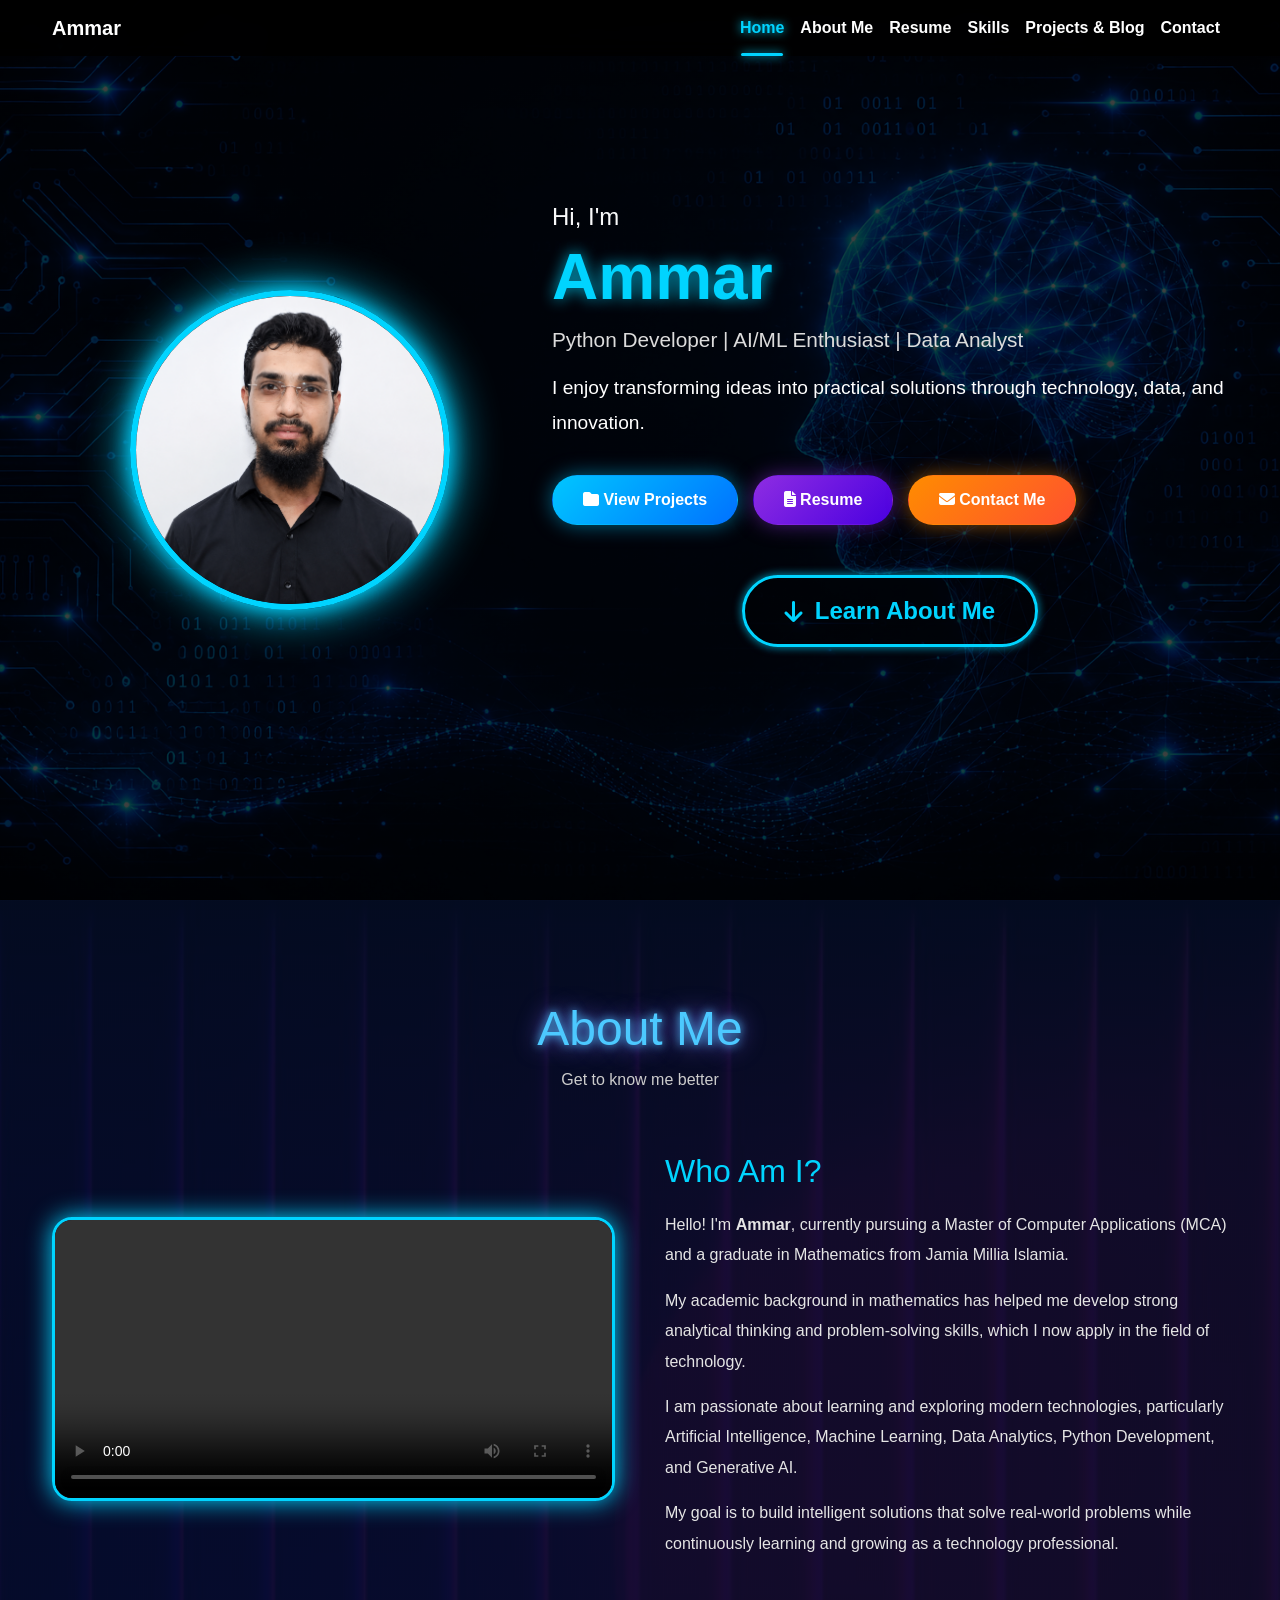
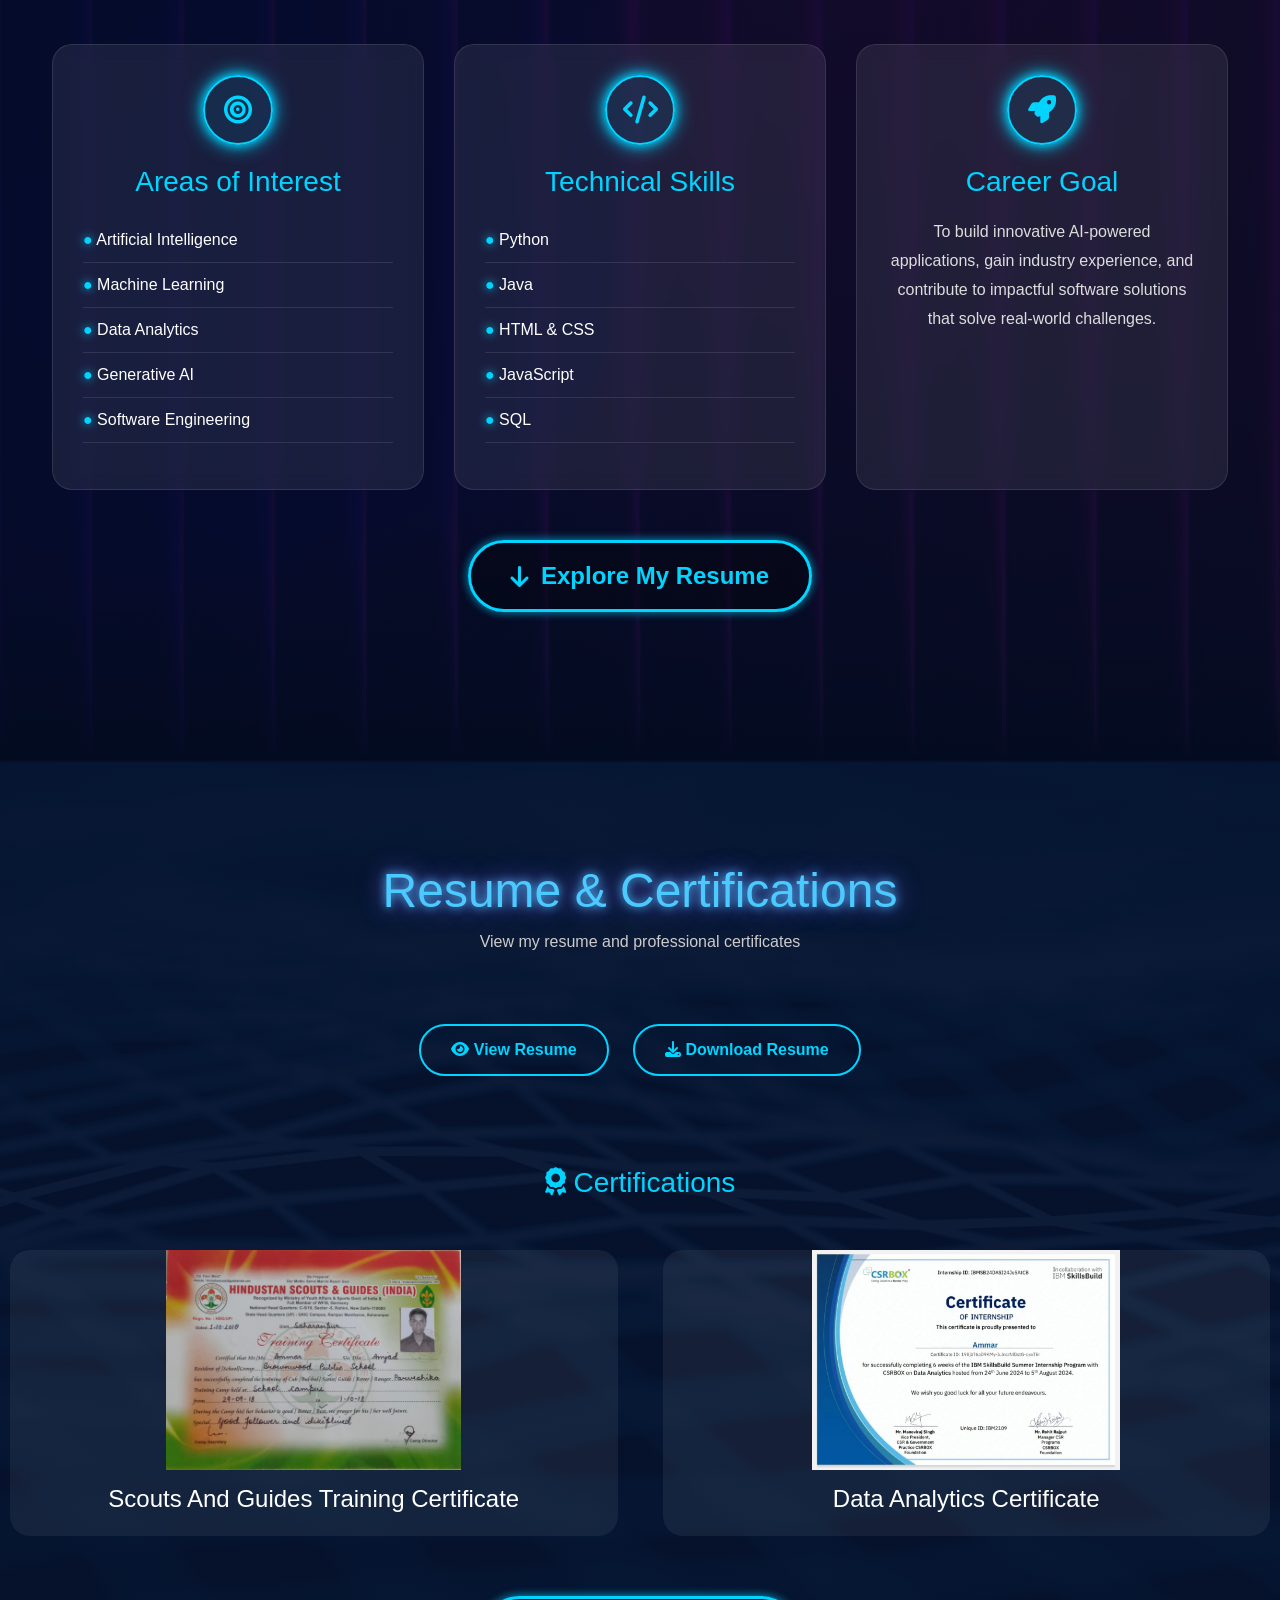
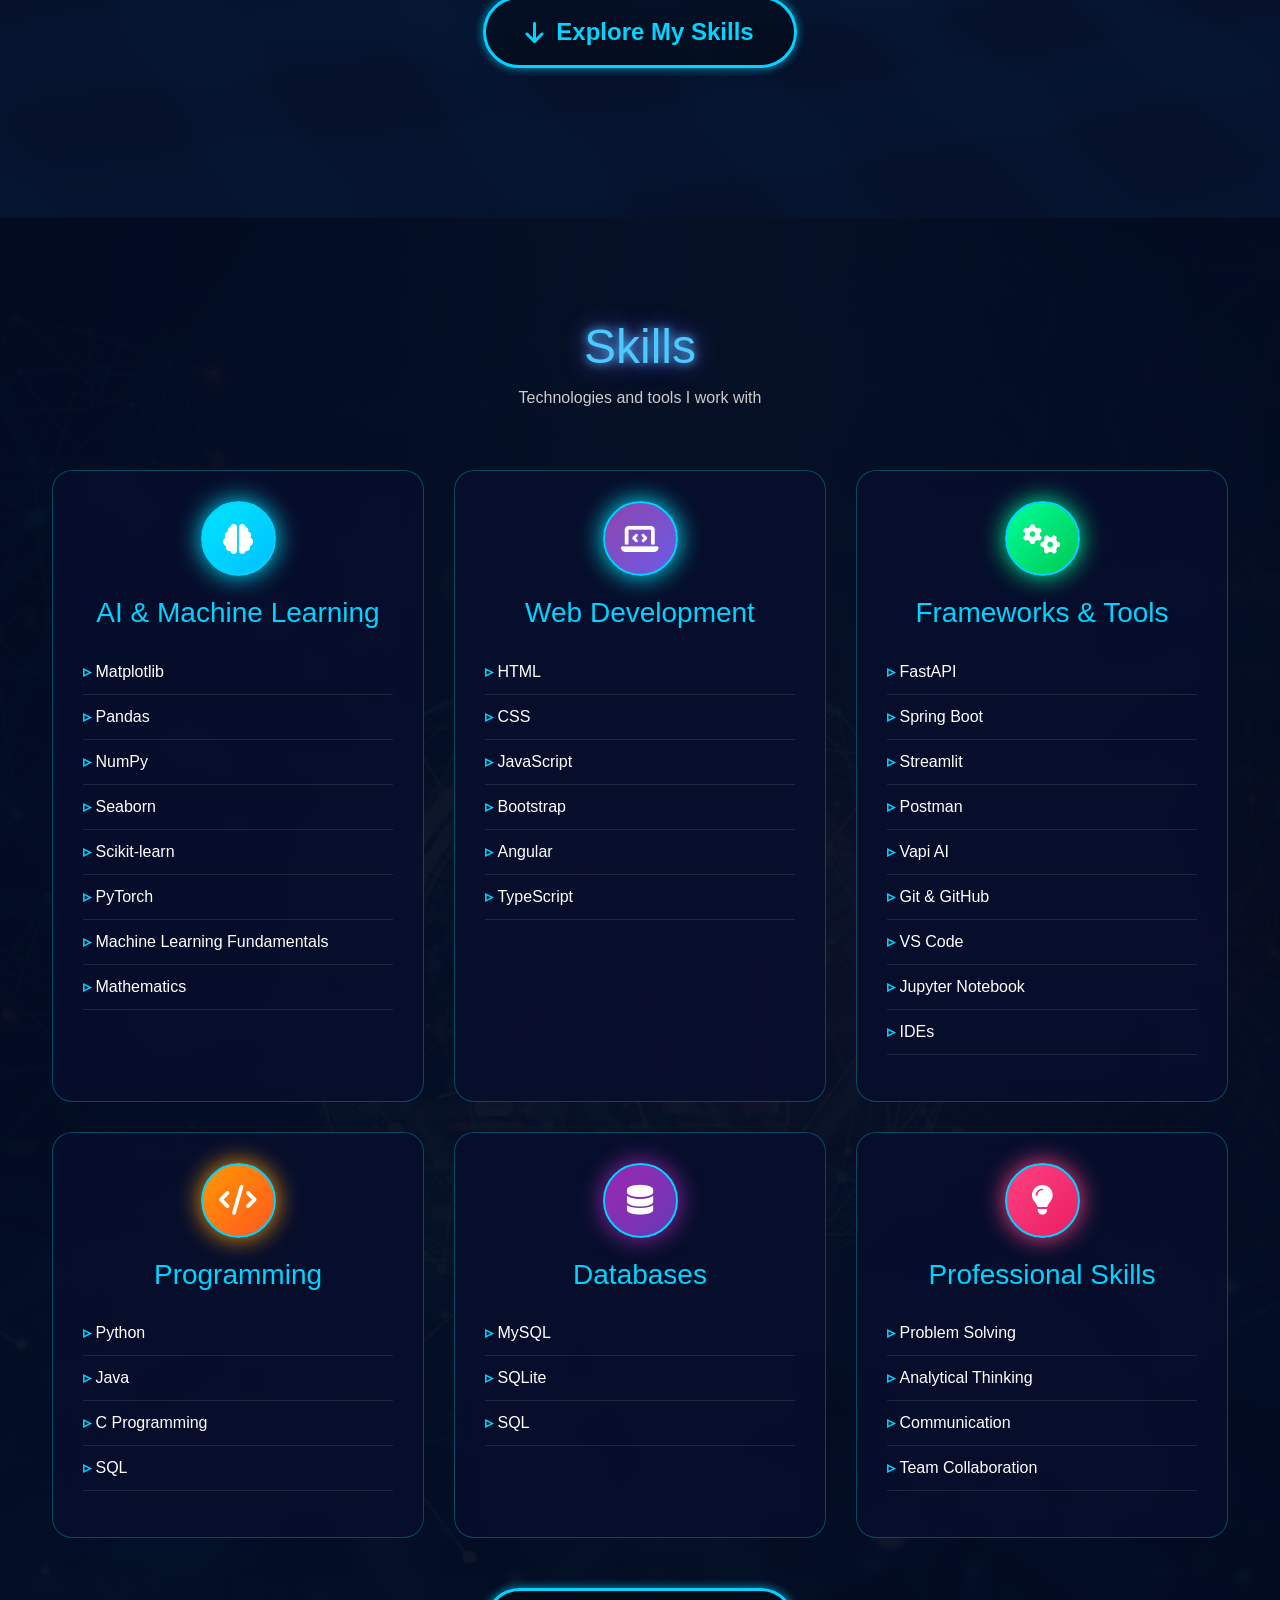
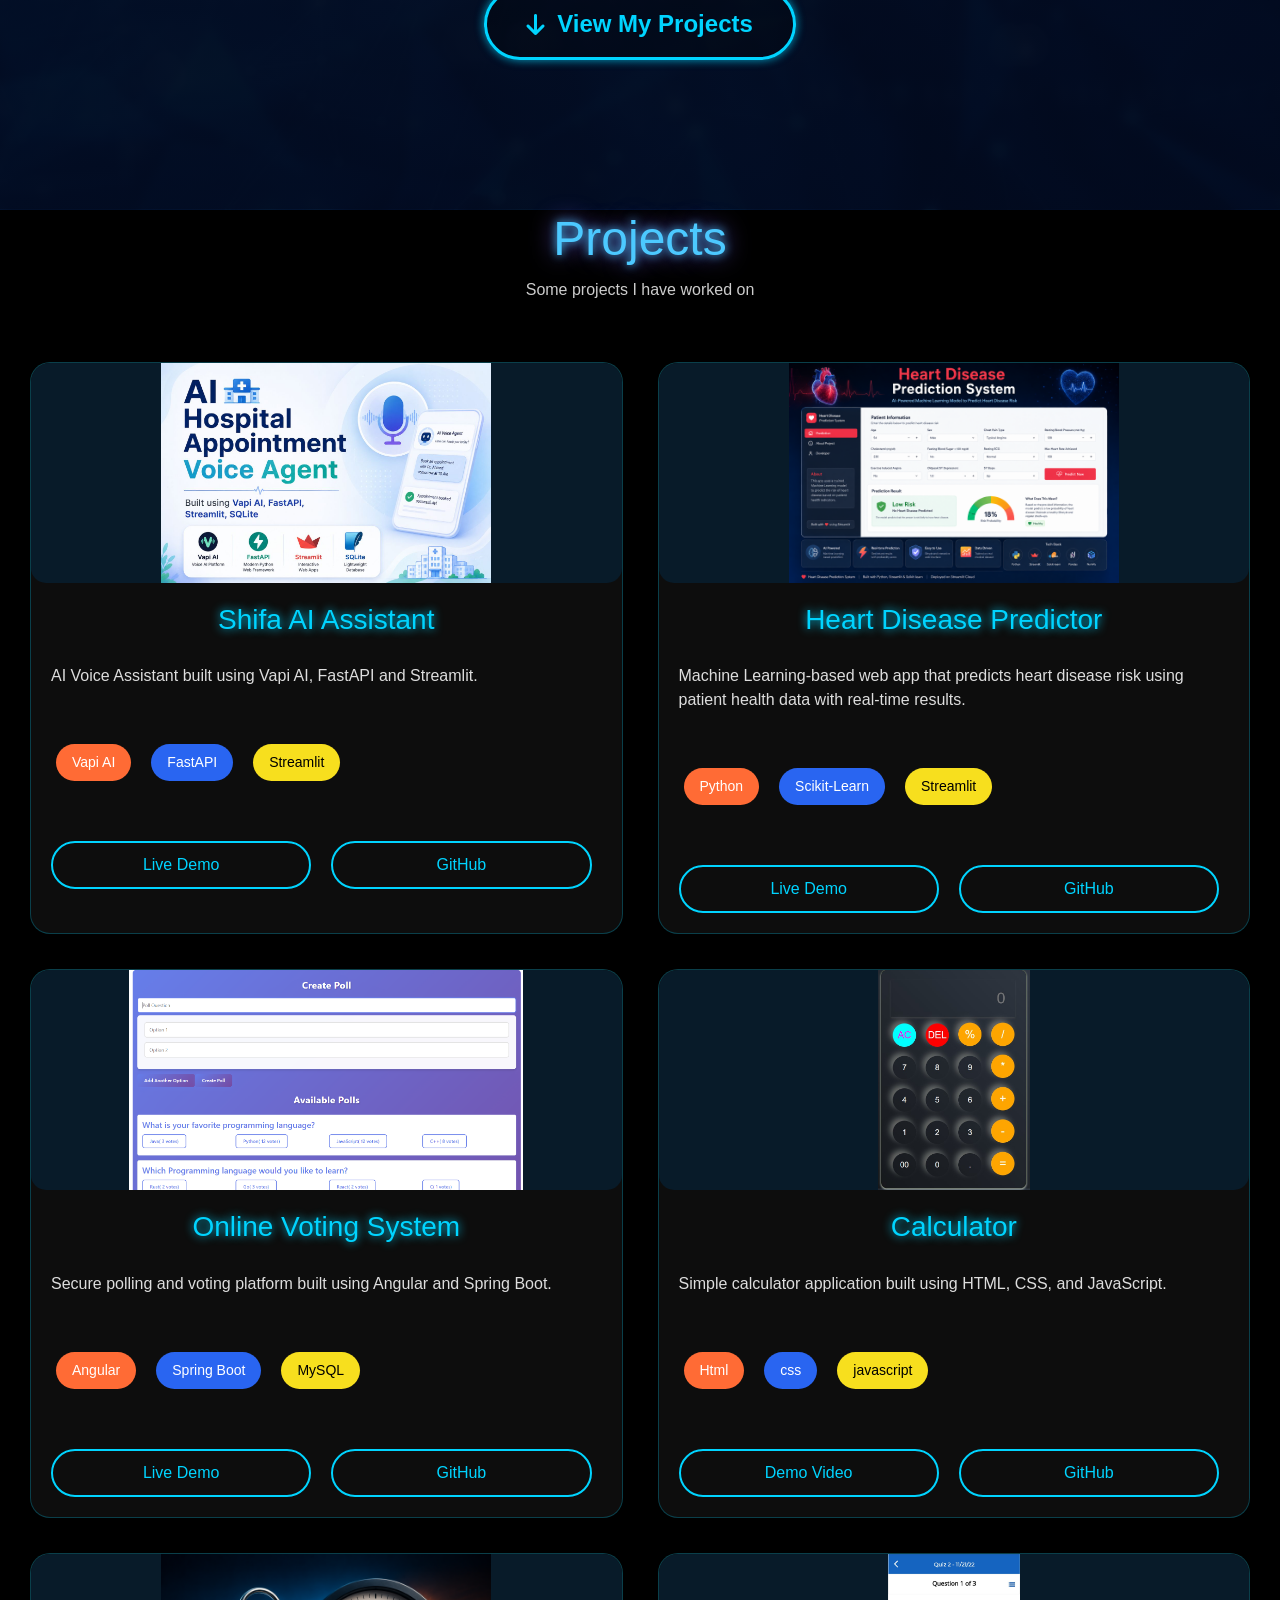
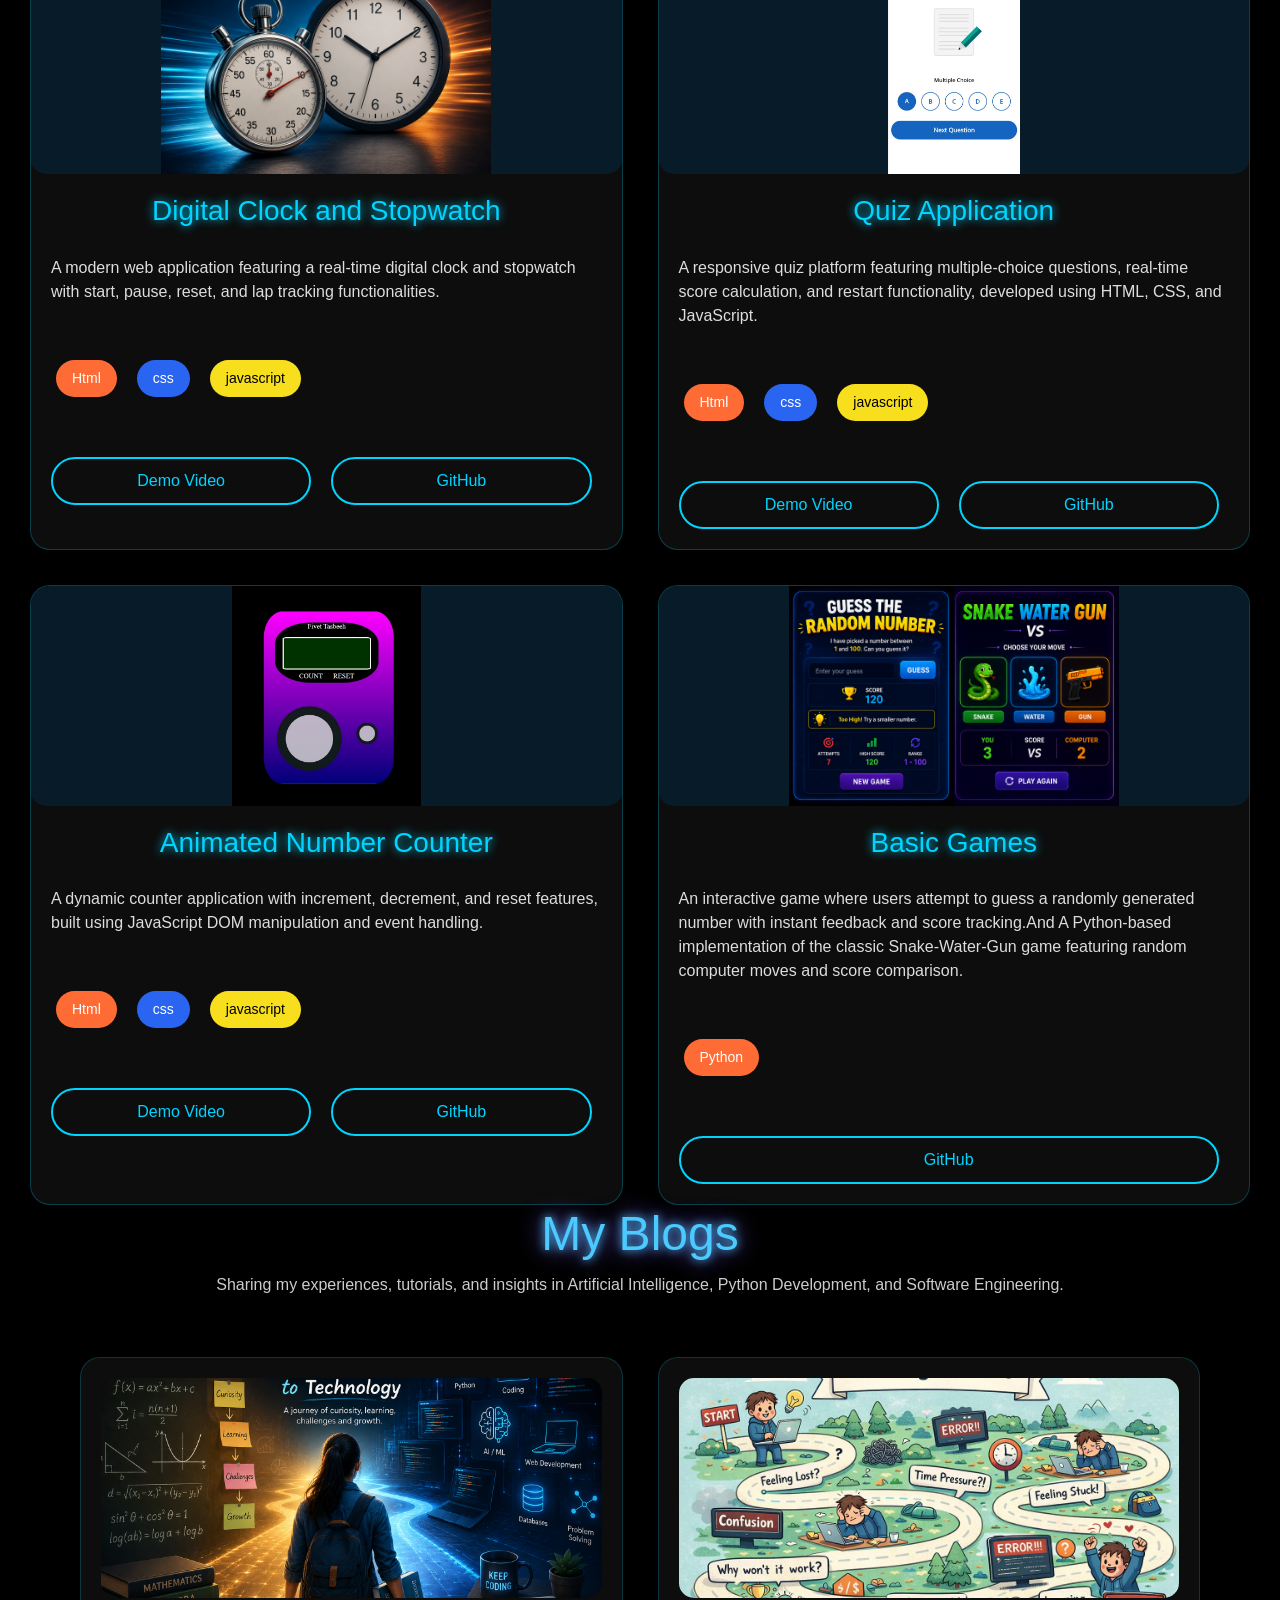
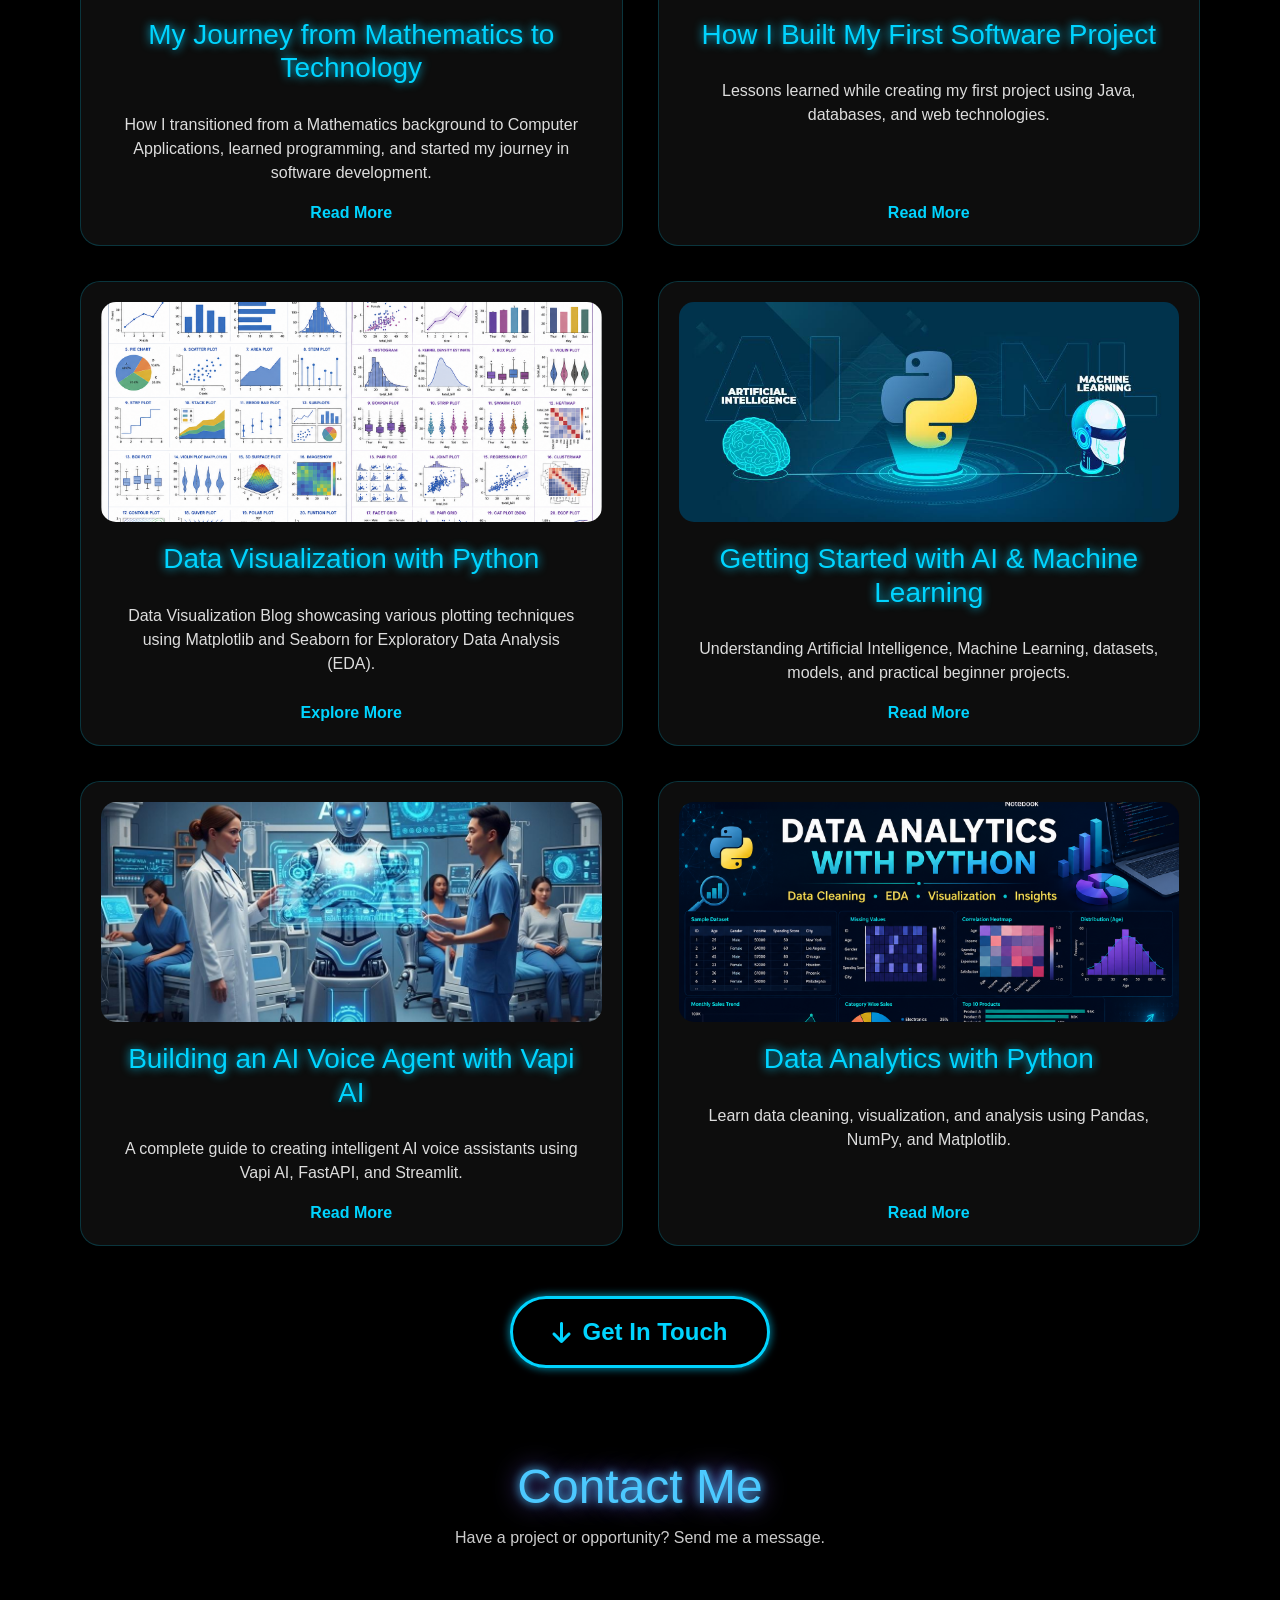
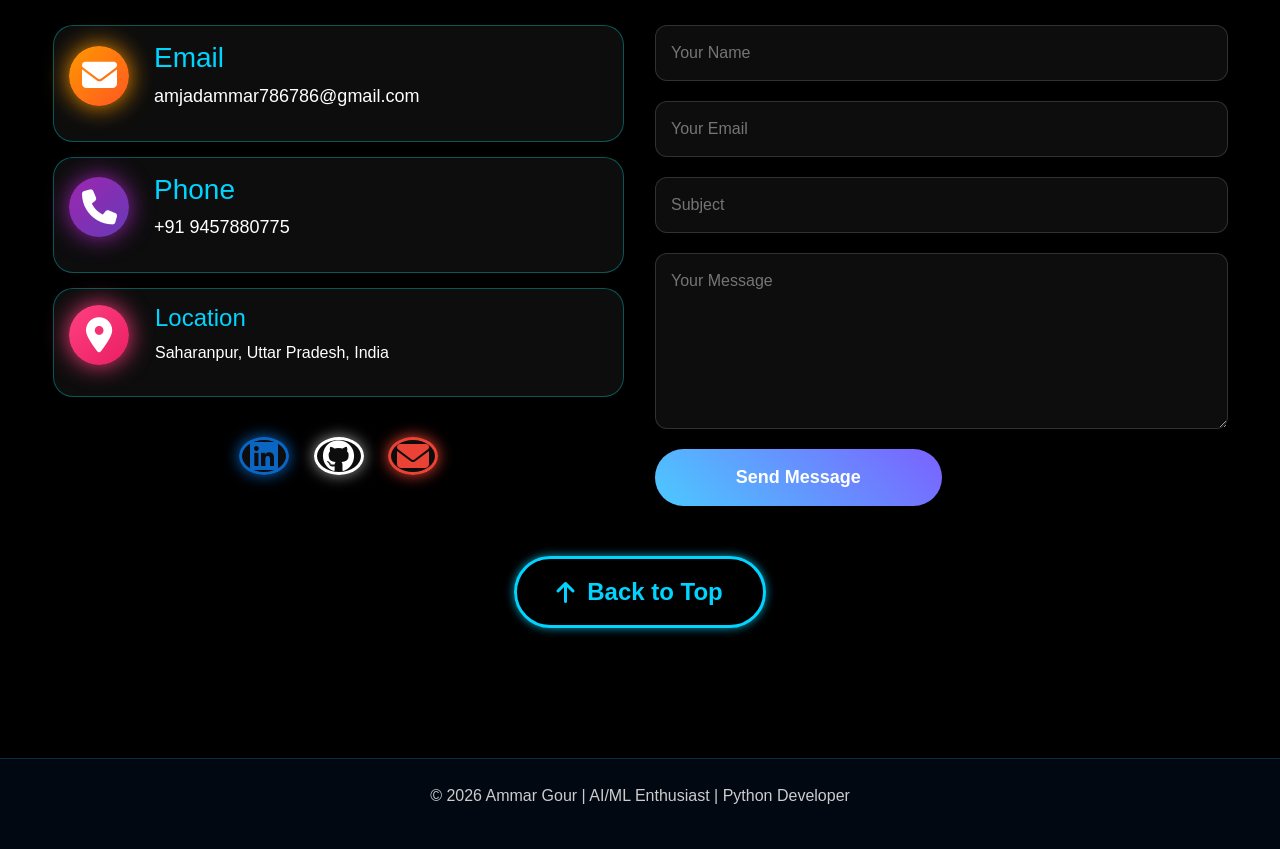
==== commit 7efc9836: "Update the code" ====
--- a/index.html
+++ b/index.html
@@ -189,7 +189,7 @@
 
             <!-- Left Side -->
             <div class="about-image">
-                <video autoplay muted loop playsinline>
+                <video controls>
                     <source src="images/my_intro.mp4" type="video/mp4">
                 </video>
             </div>
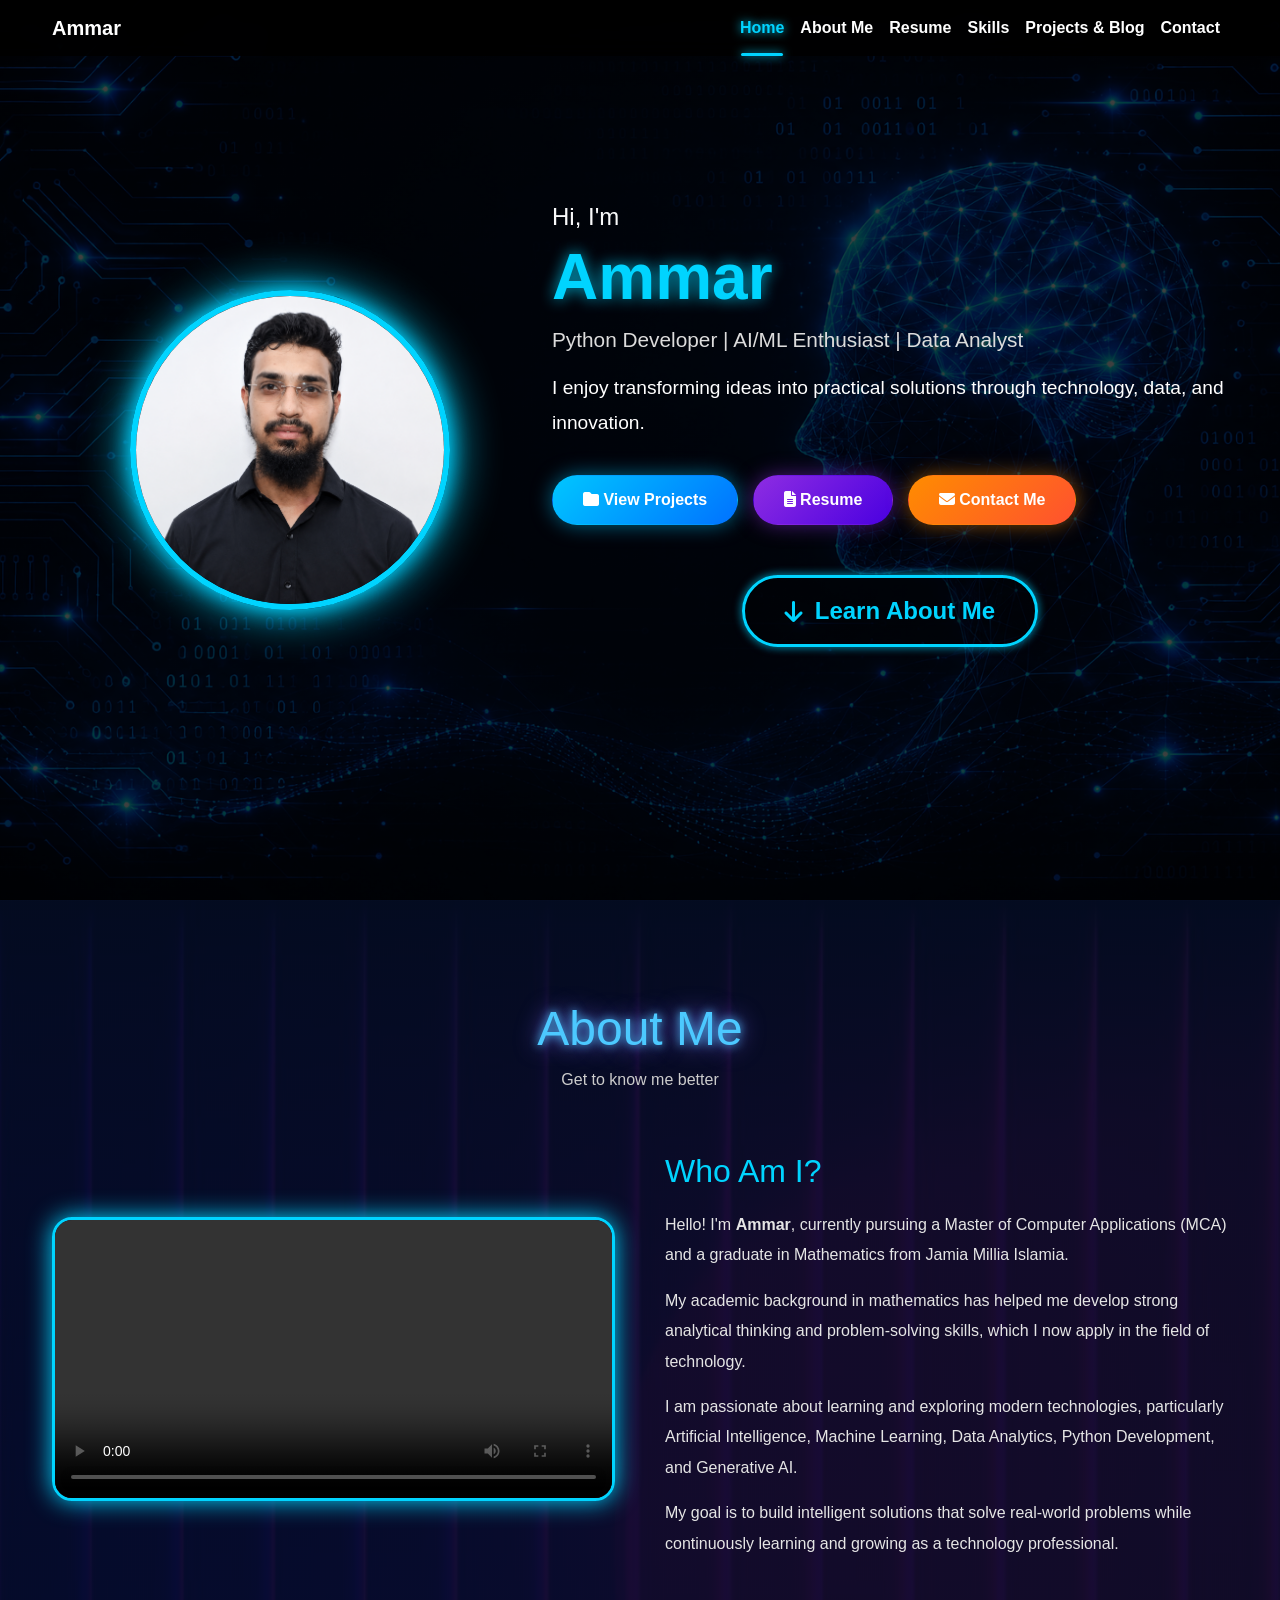
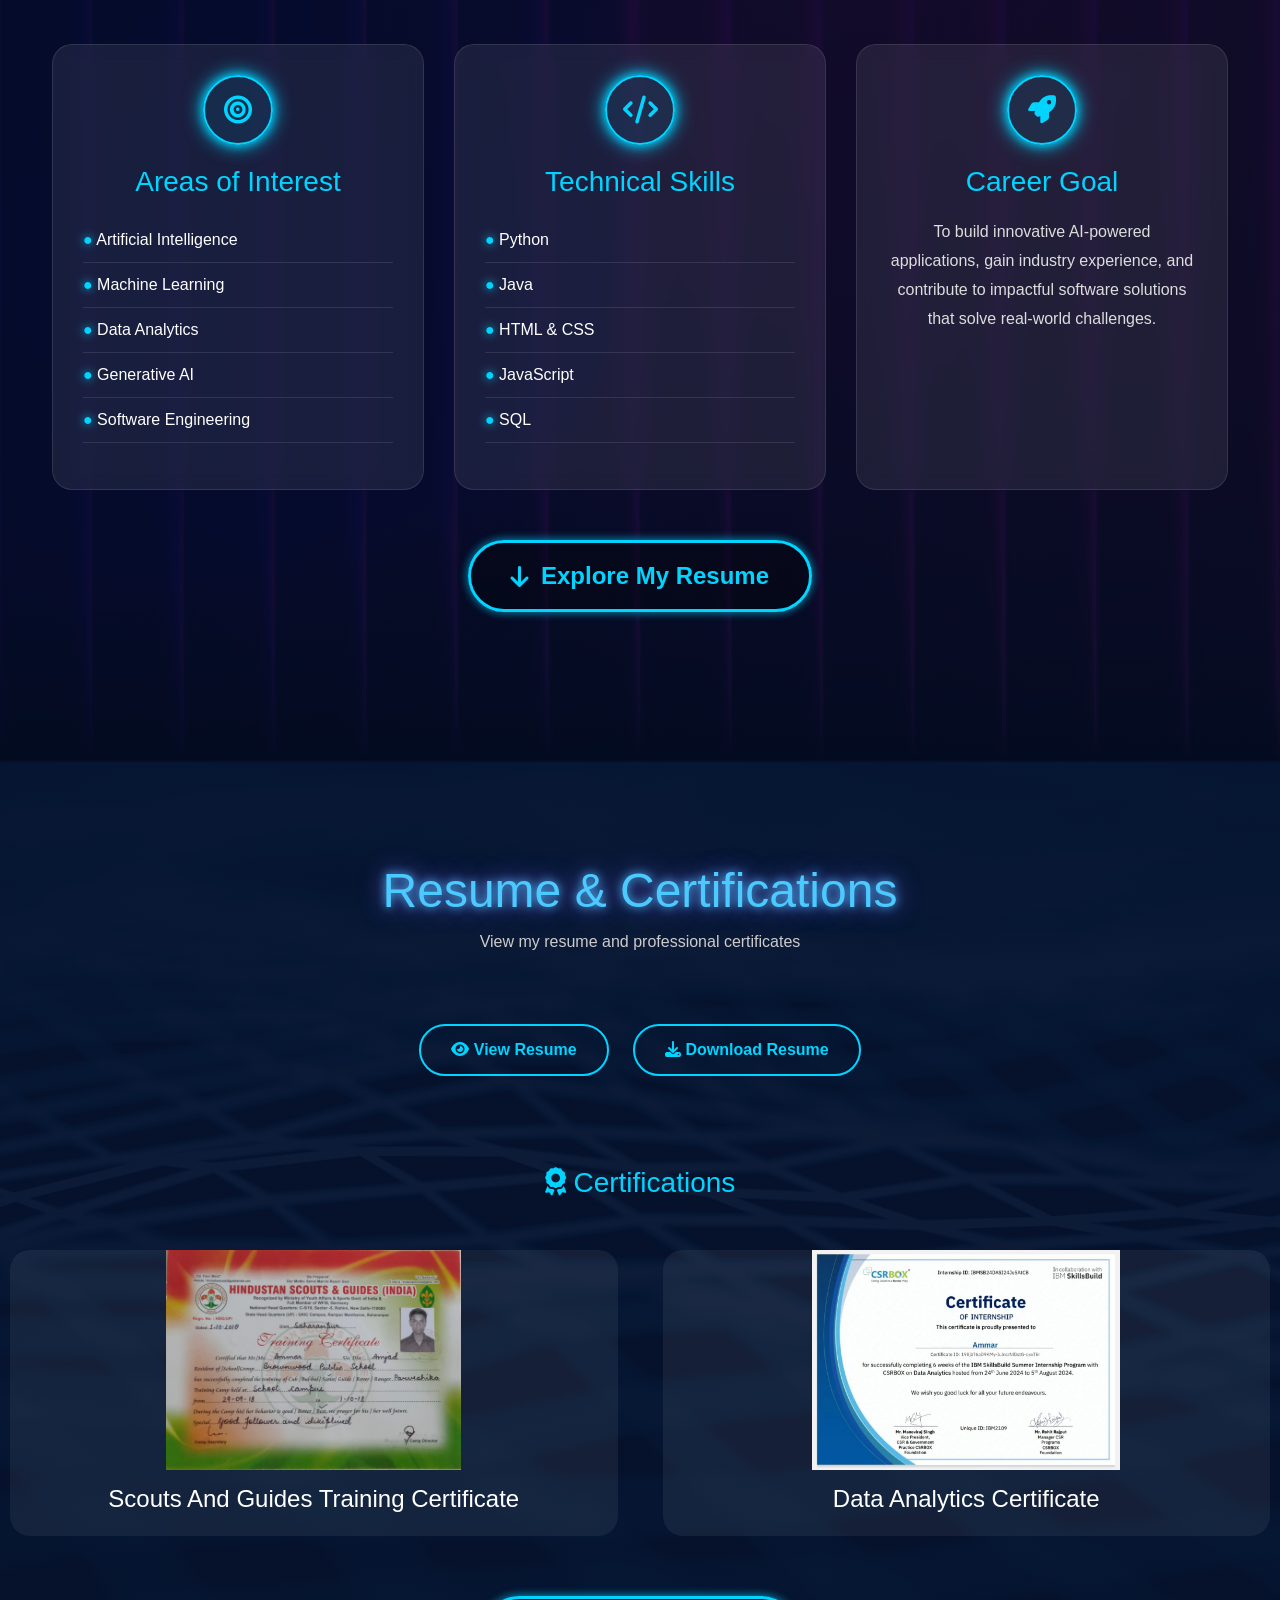
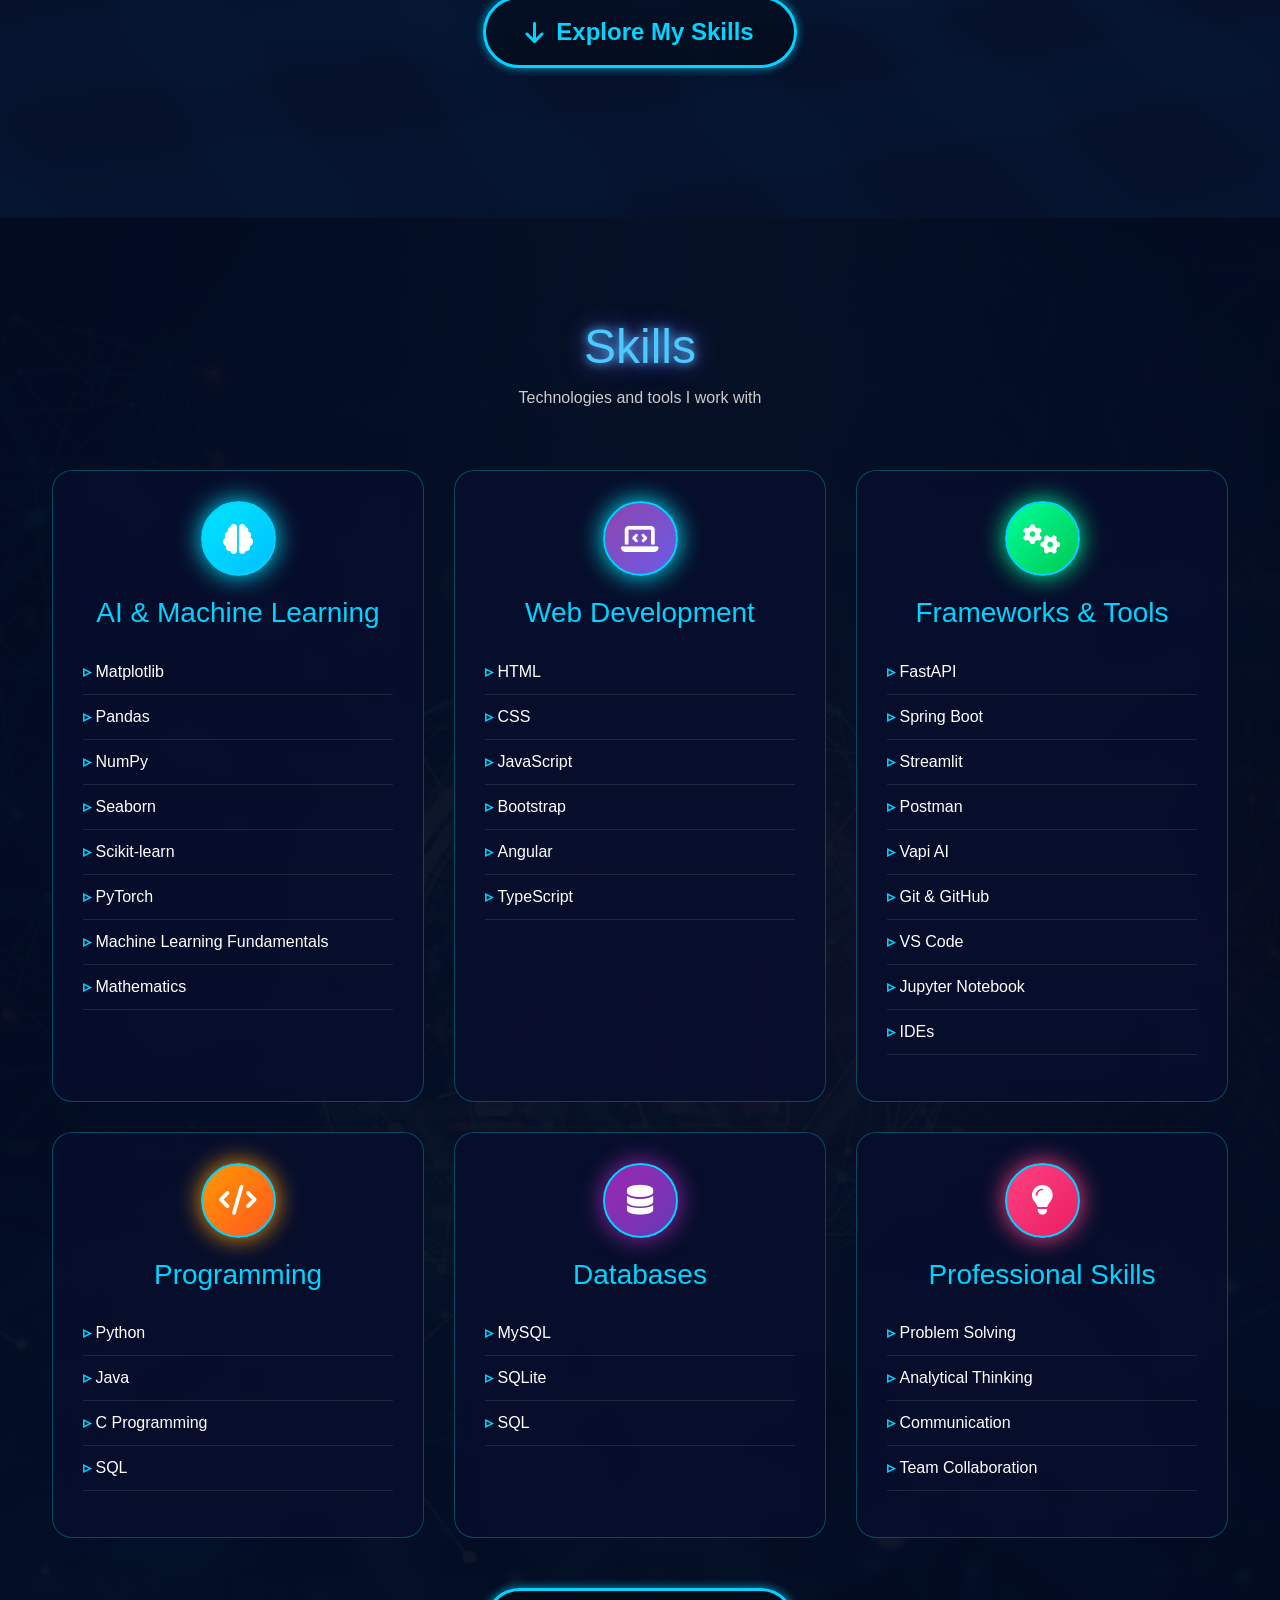
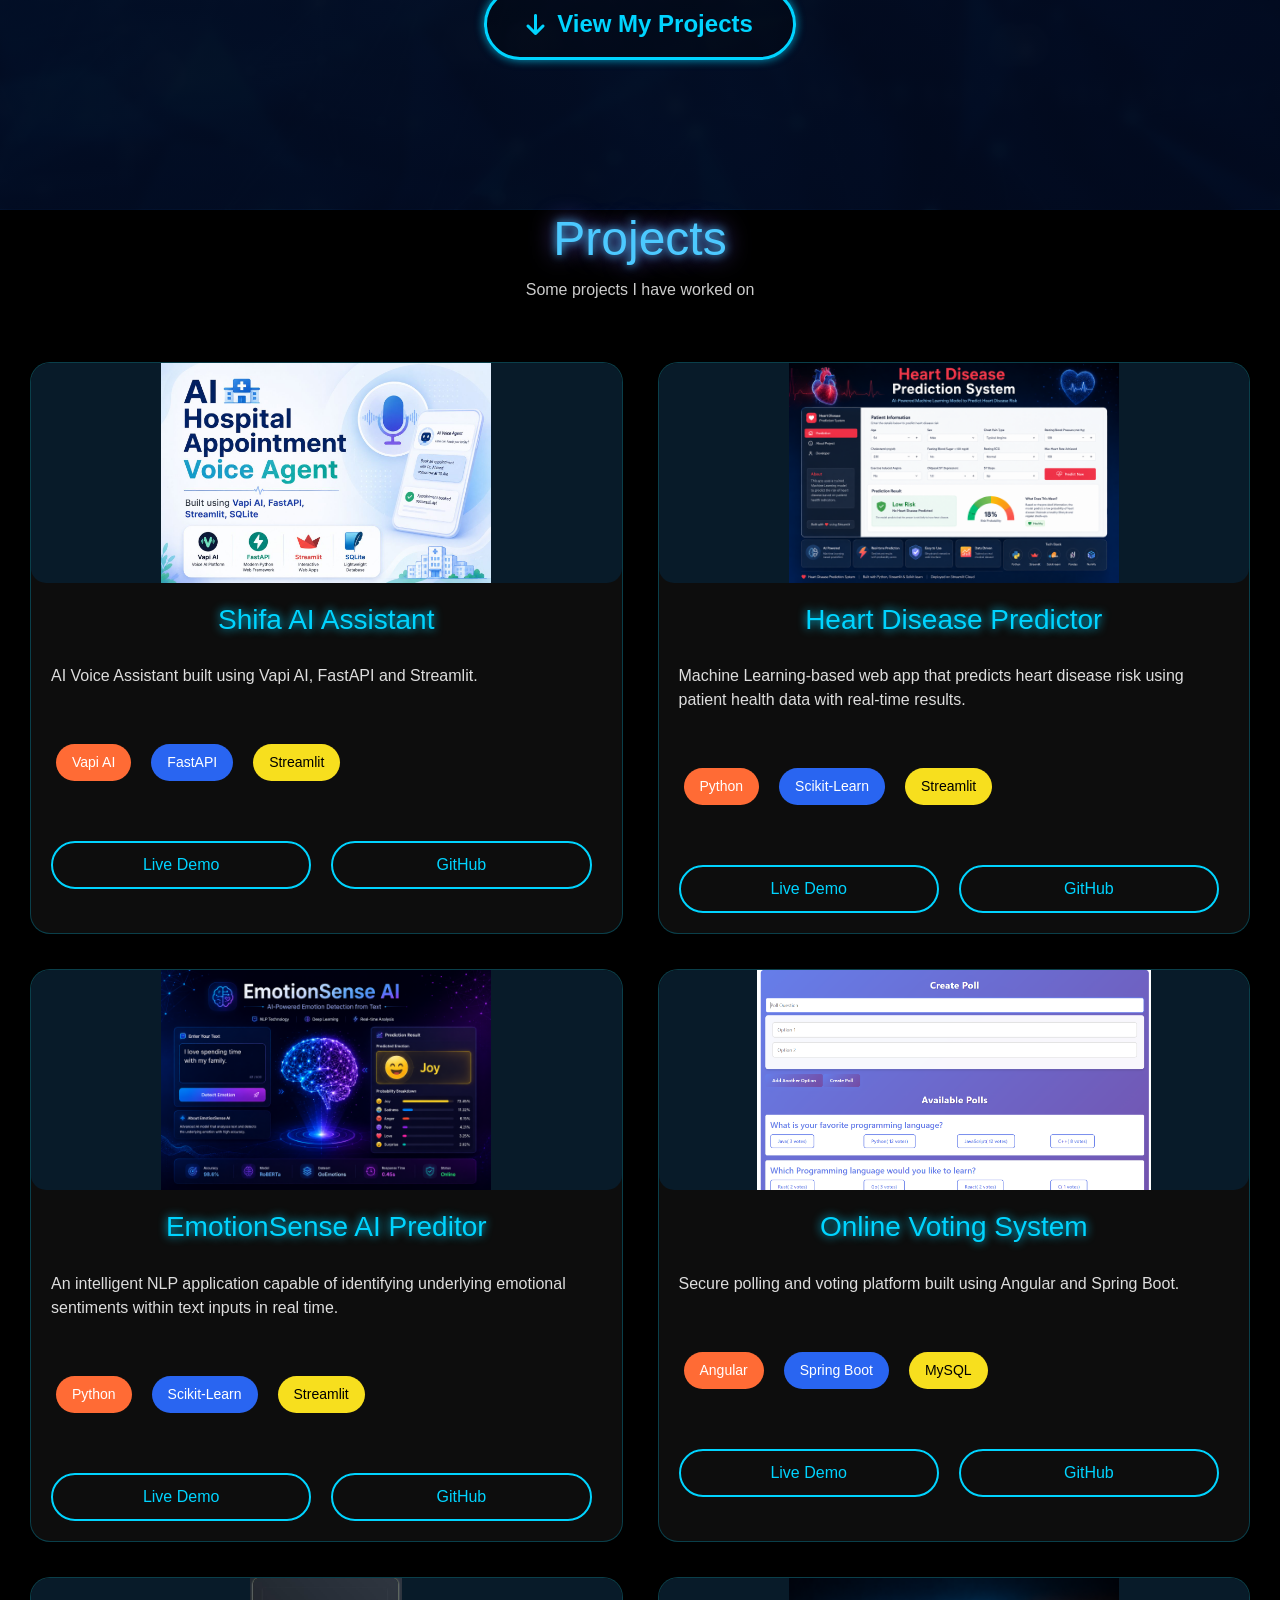
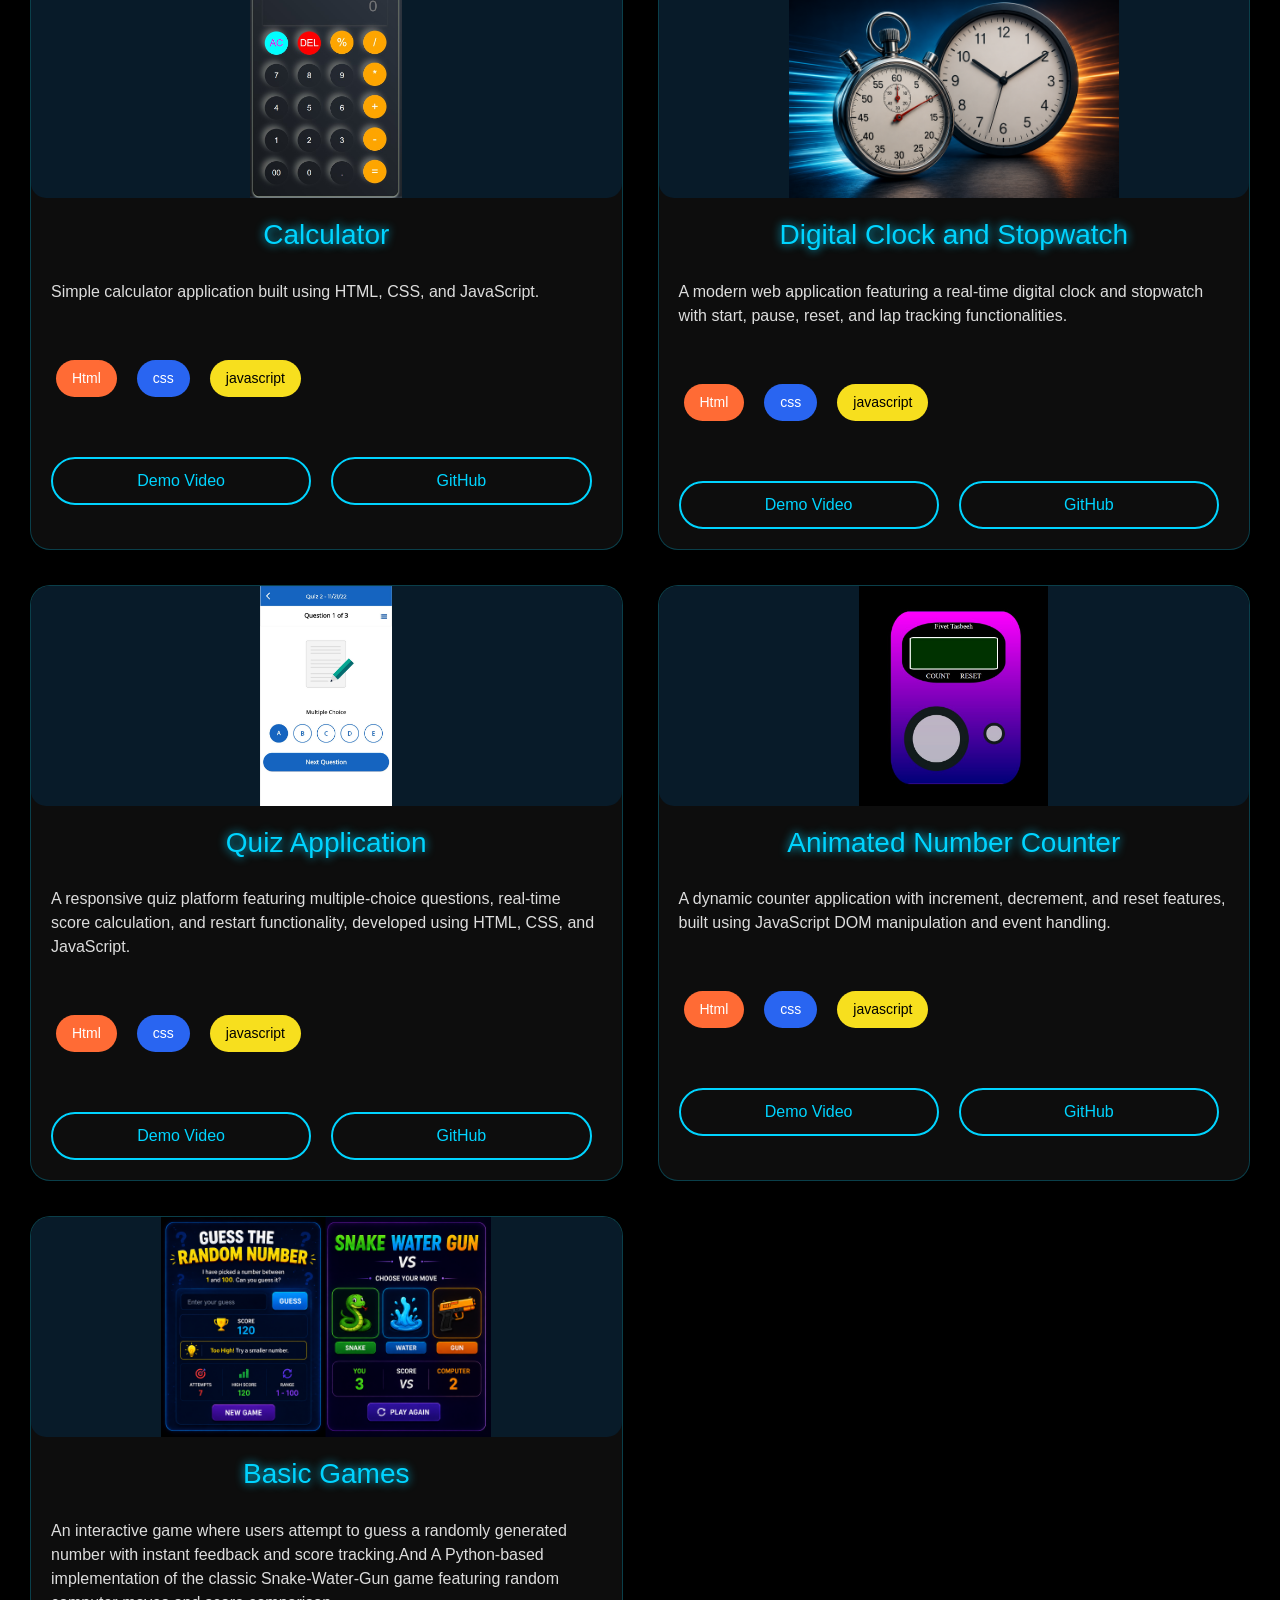
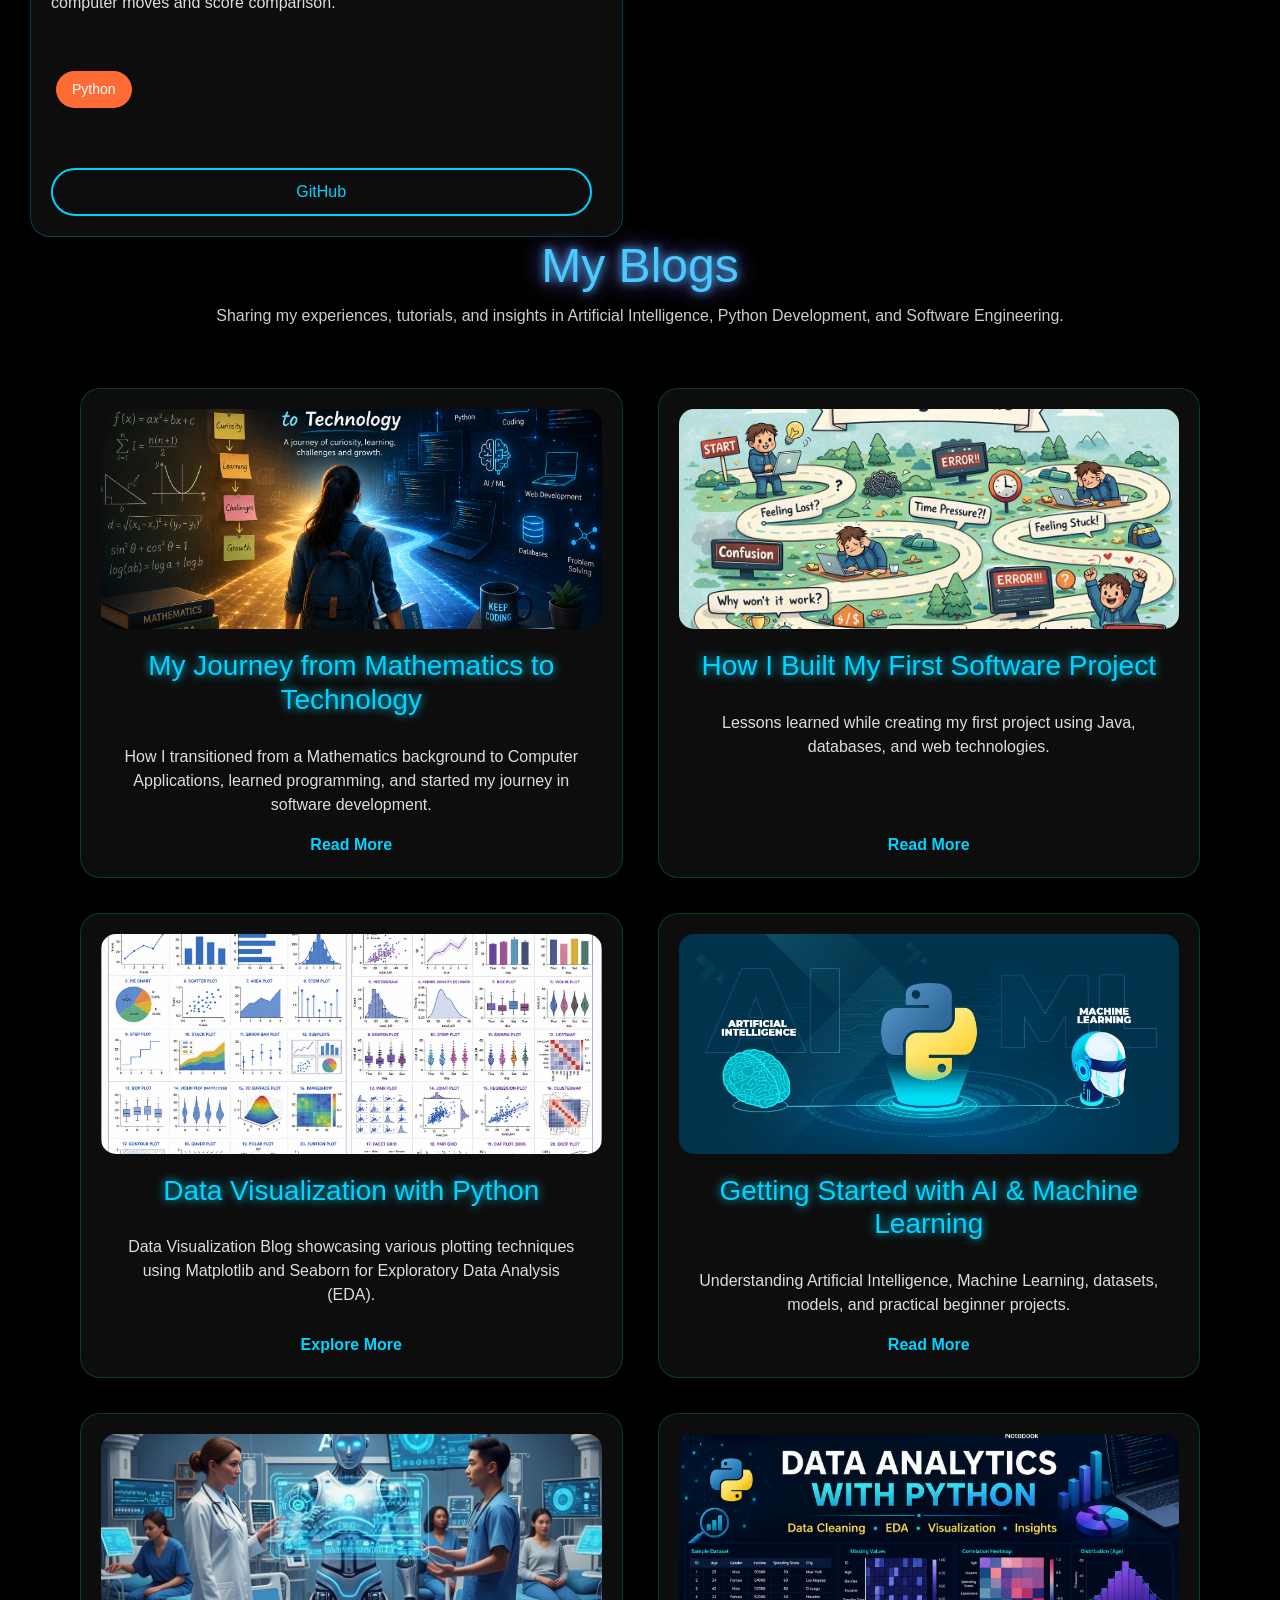
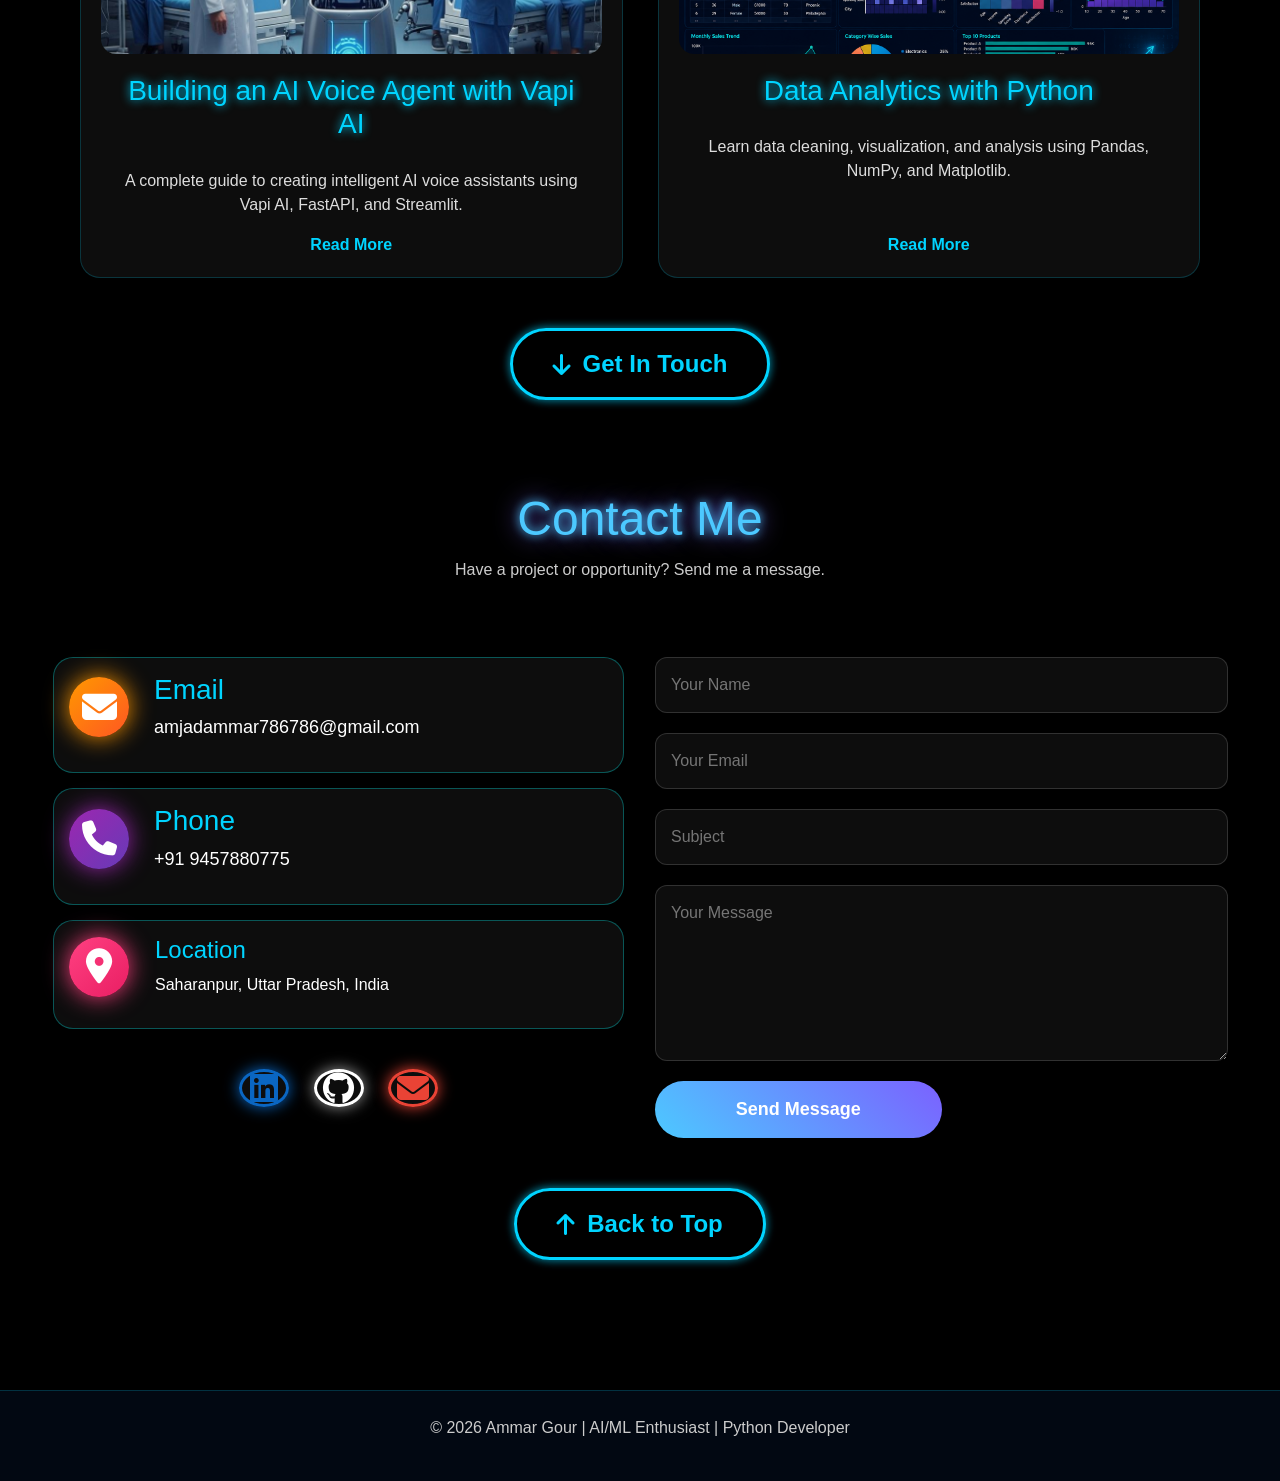
==== commit 19958352: "Add new project" ====
--- a/index.html
+++ b/index.html
@@ -606,6 +606,31 @@
 
 </div>
 
+<div class="project-card">
+
+    <img src="images/EmotionSense.png" alt="Heart Disease Predictor">
+
+    <h3>EmotionSense AI Preditor</h3>
+
+    <p>
+       An intelligent NLP application capable of identifying underlying emotional sentiments within text inputs in real time.
+    </p>
+
+    <div class="tech-stack">
+        <span>Python</span>
+        <span>Scikit-Learn</span>
+        <span>Streamlit</span>
+    </div>
+
+    <div class="project-links">
+        <a href="https://emotionsense-ai-prediction-byammar.streamlit.app/">Live Demo</a>
+        <a href="https://github.com/Ammarqasmi03/EmotionSense-AI">GitHub</a>
+    </div>
+
+</div>
+
+
+
 <!-- Project 2 -->
 
 <div class="project-card">
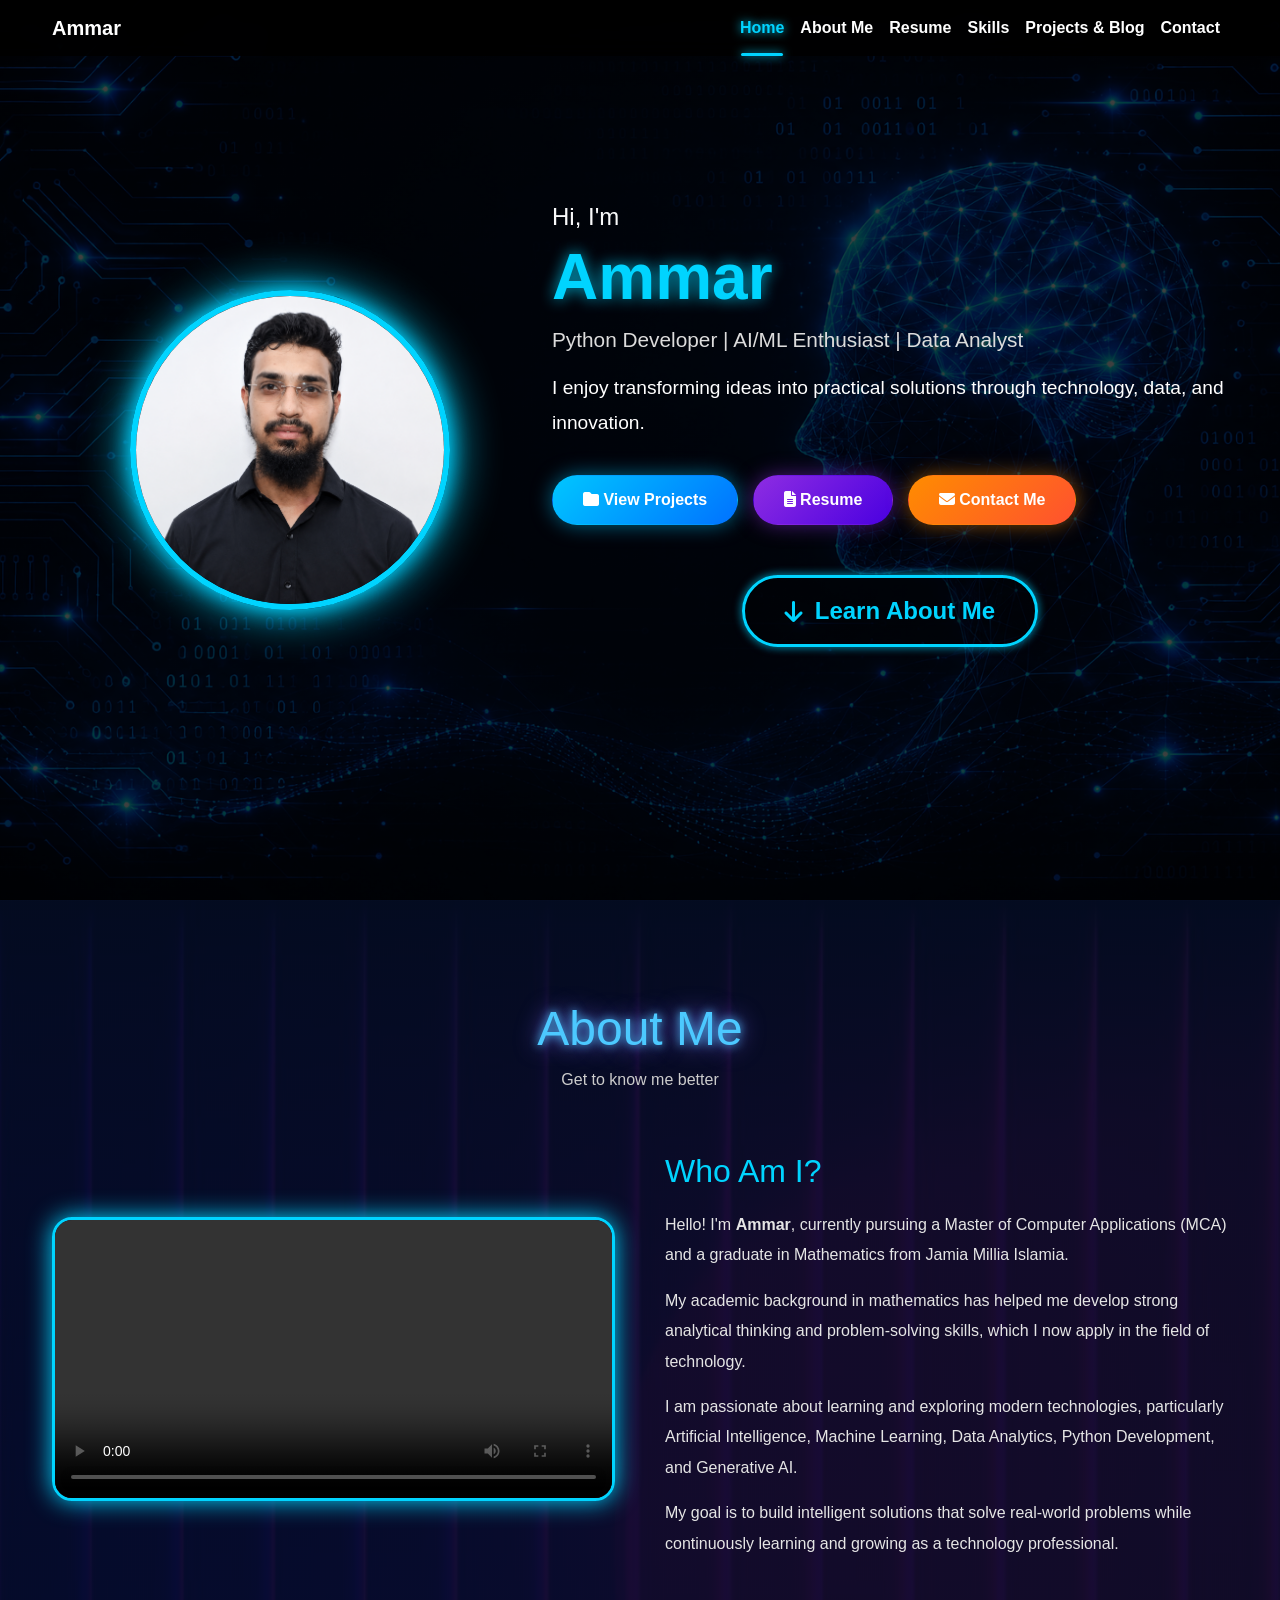
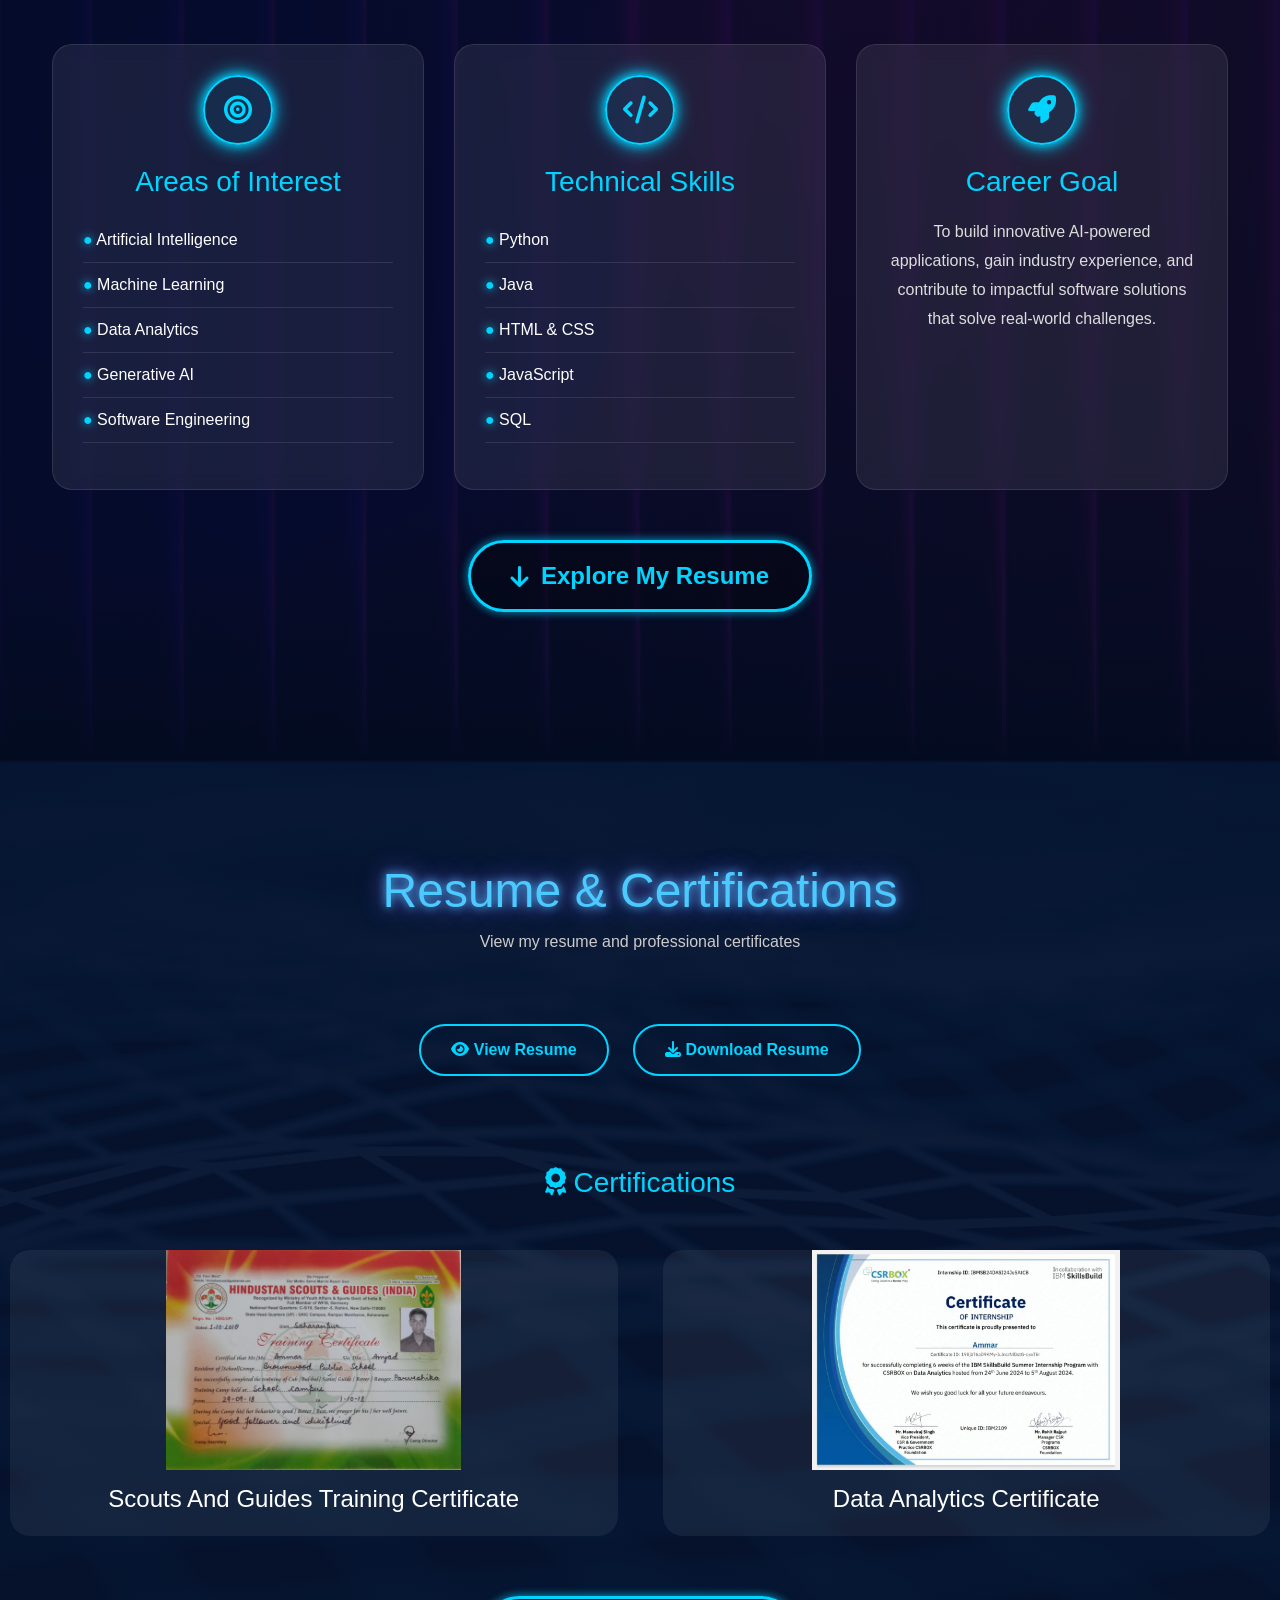
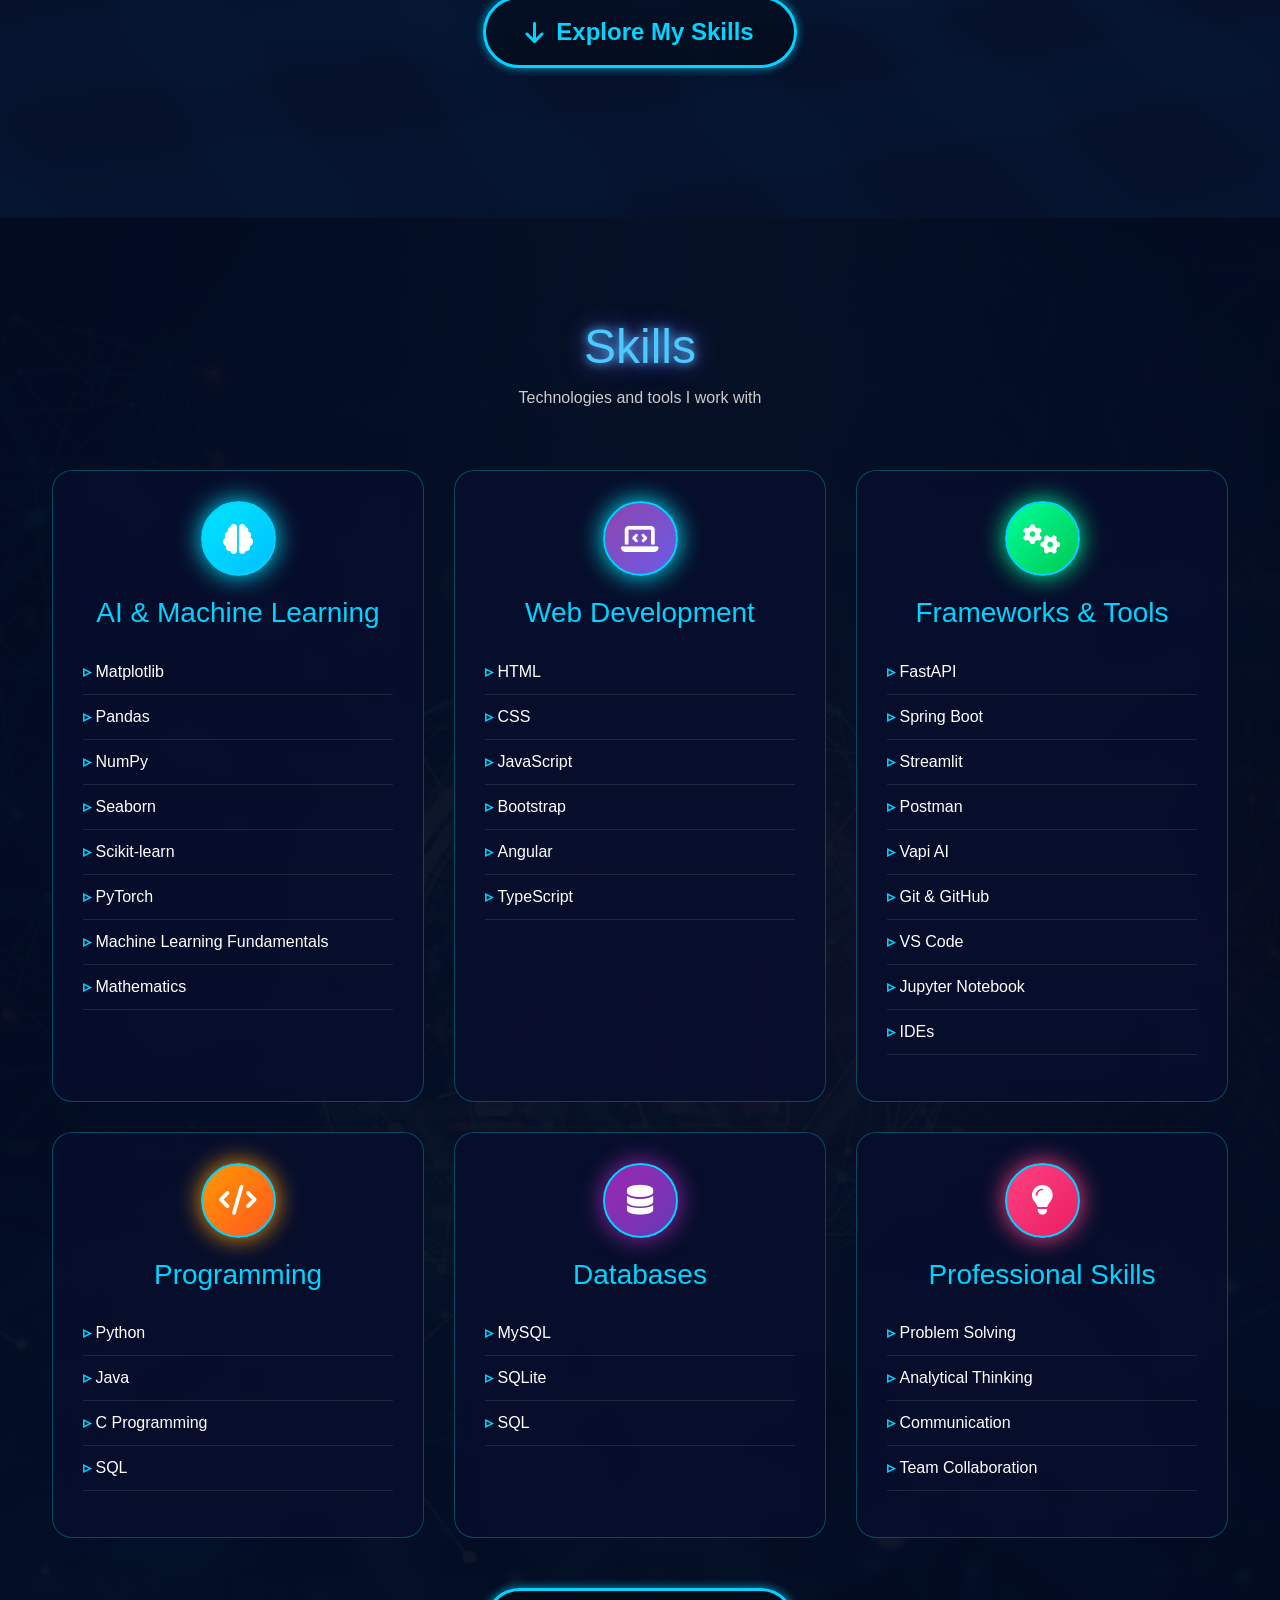
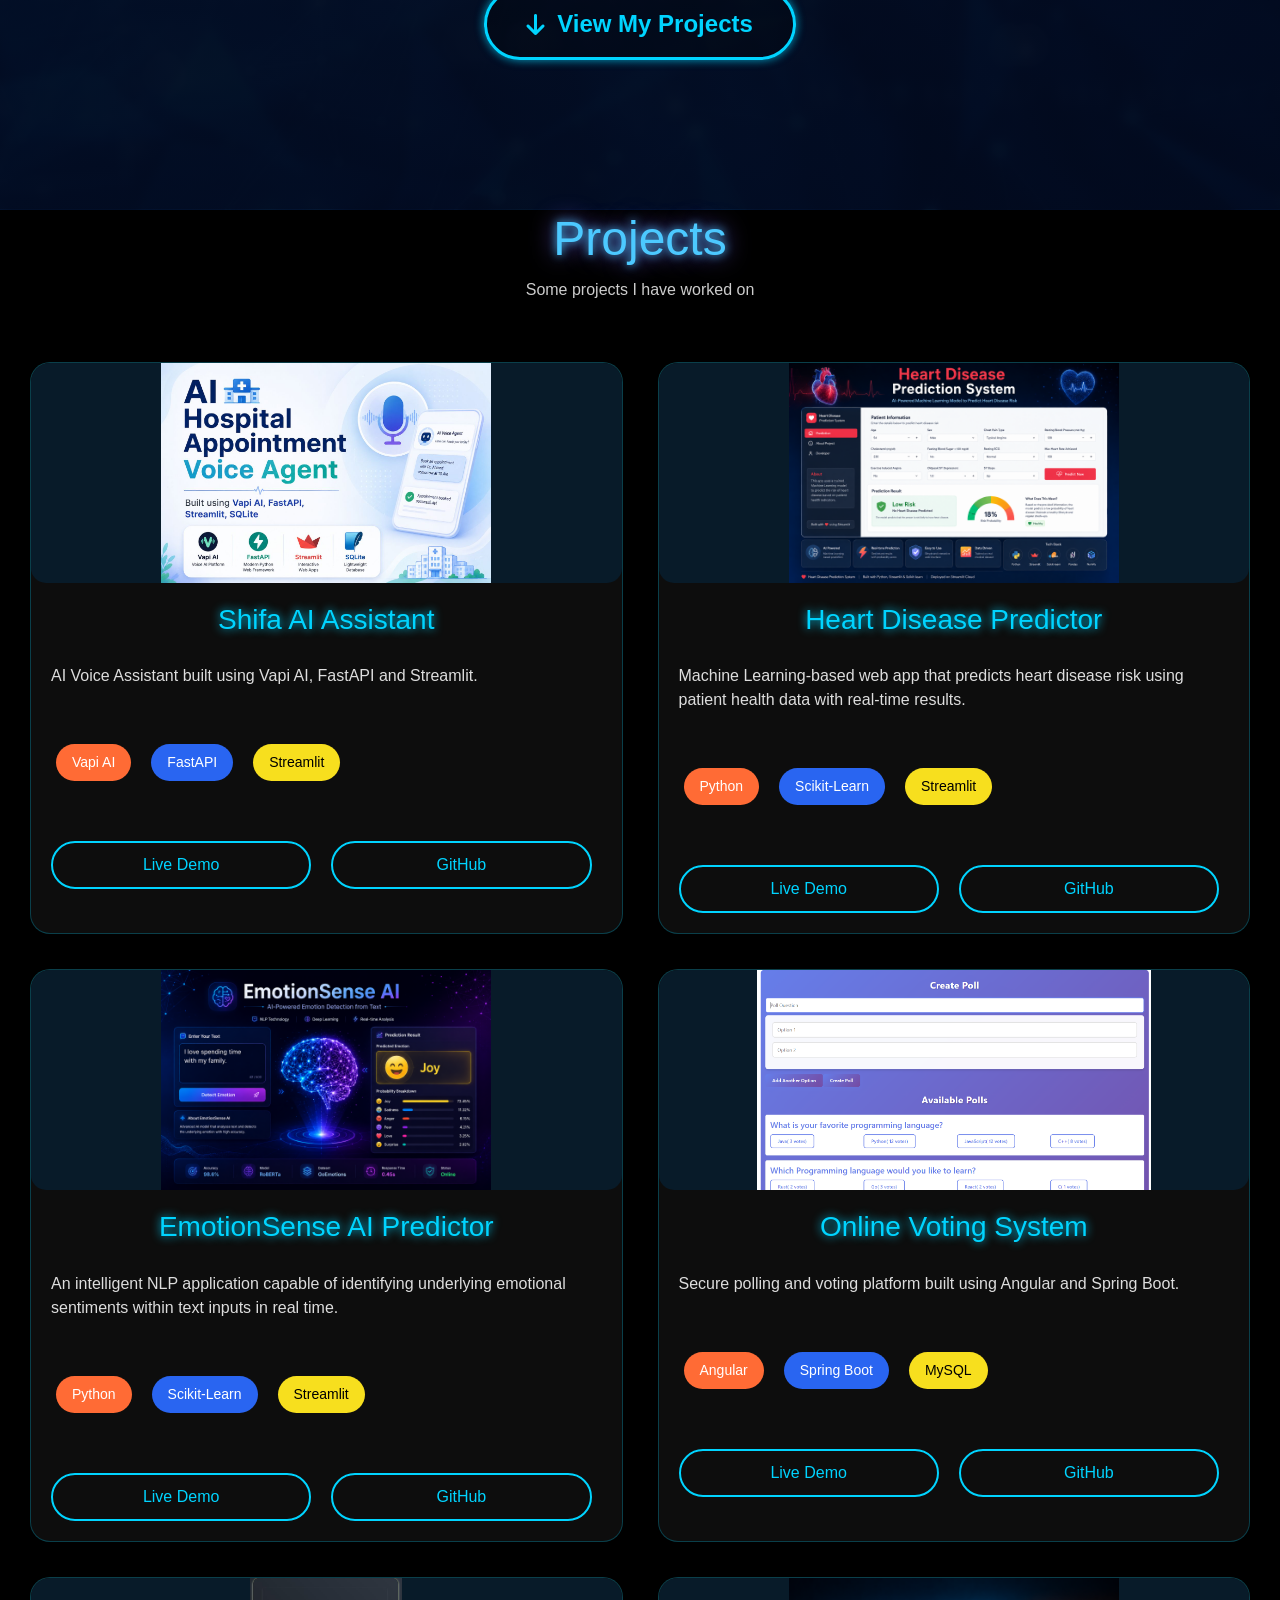
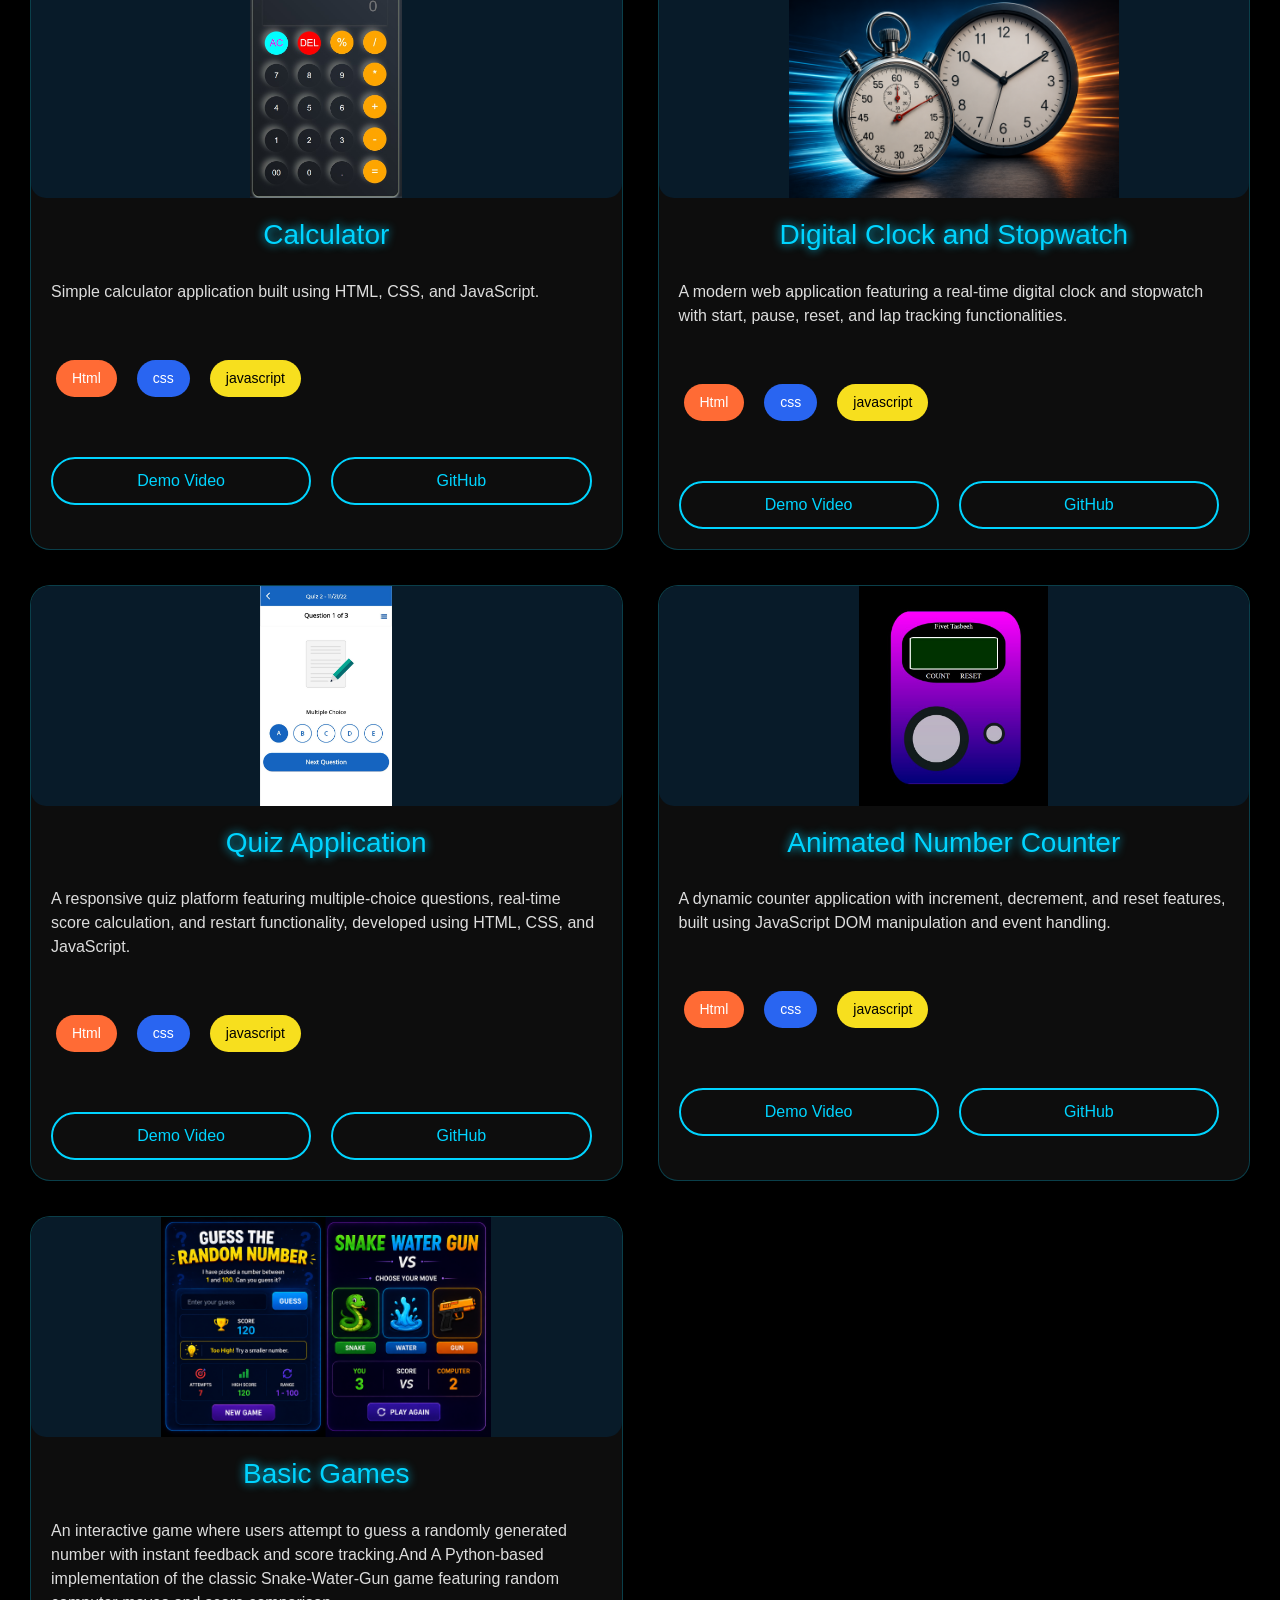
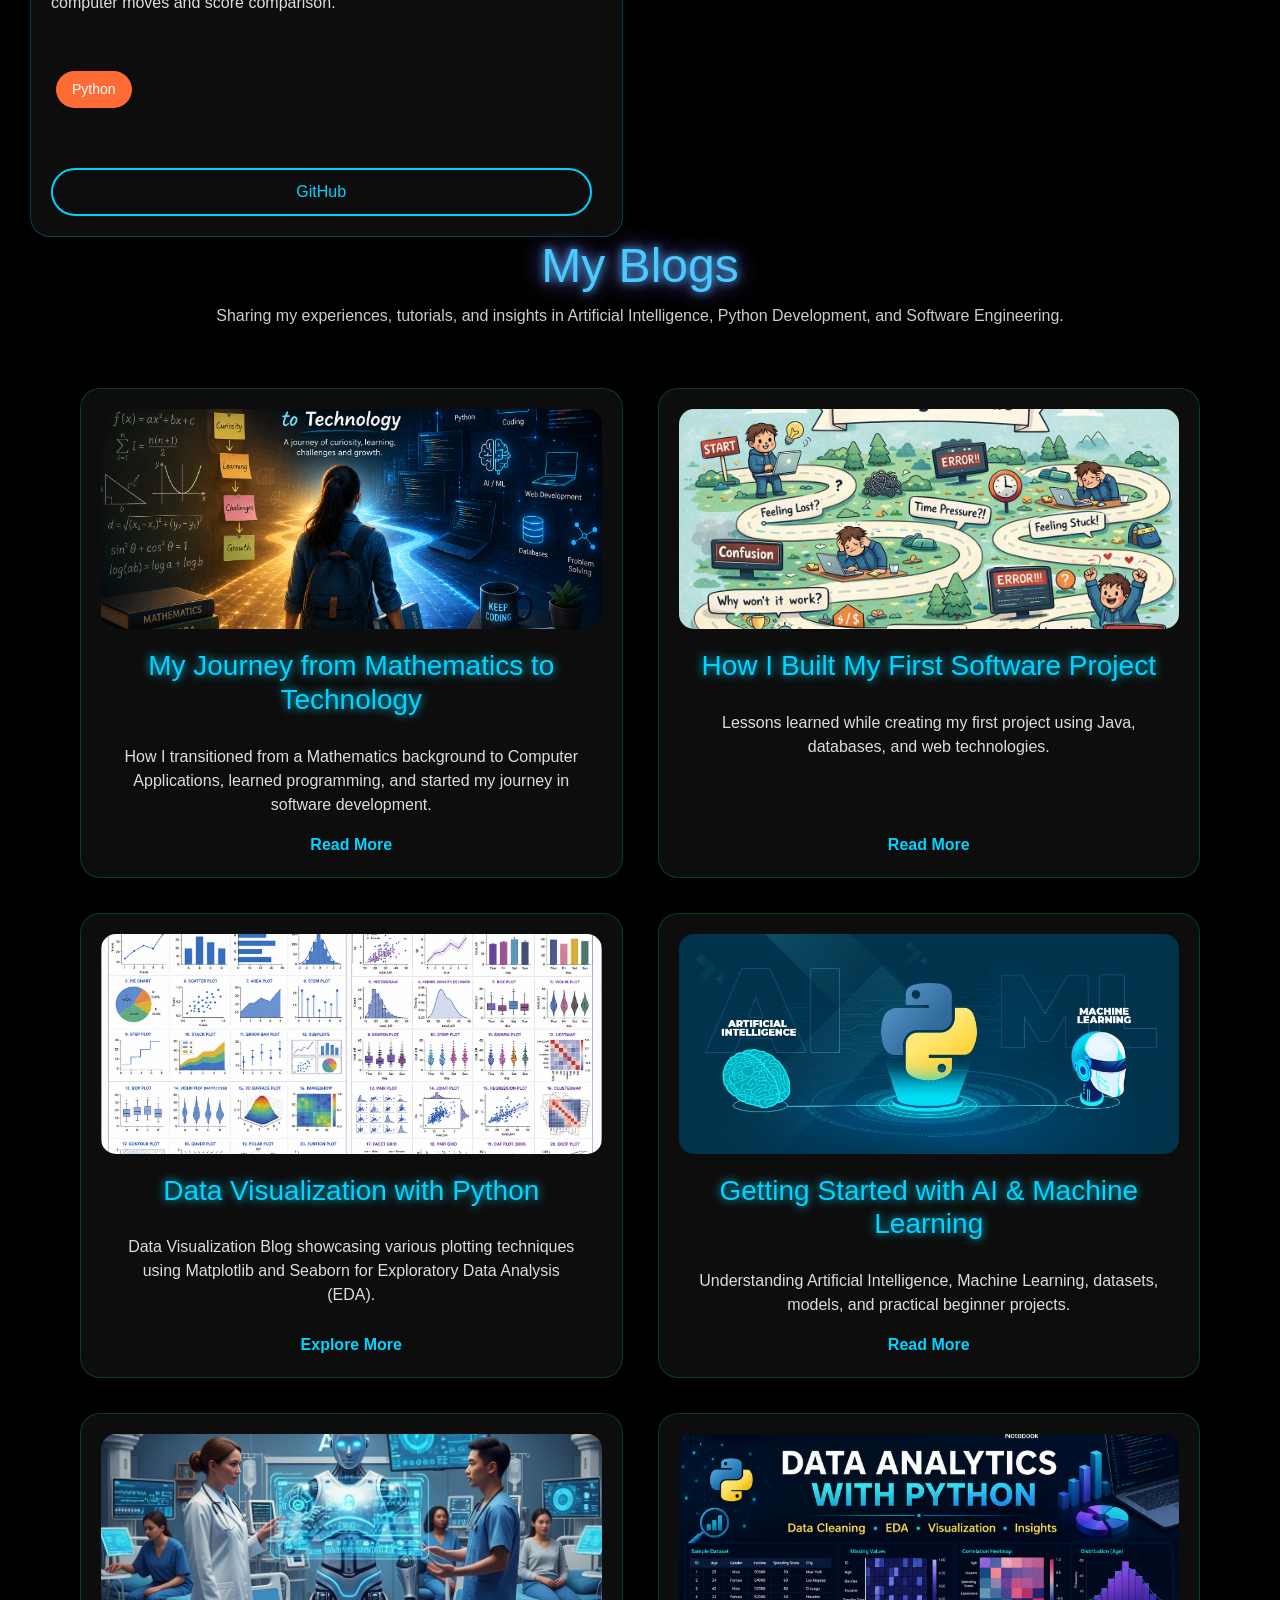
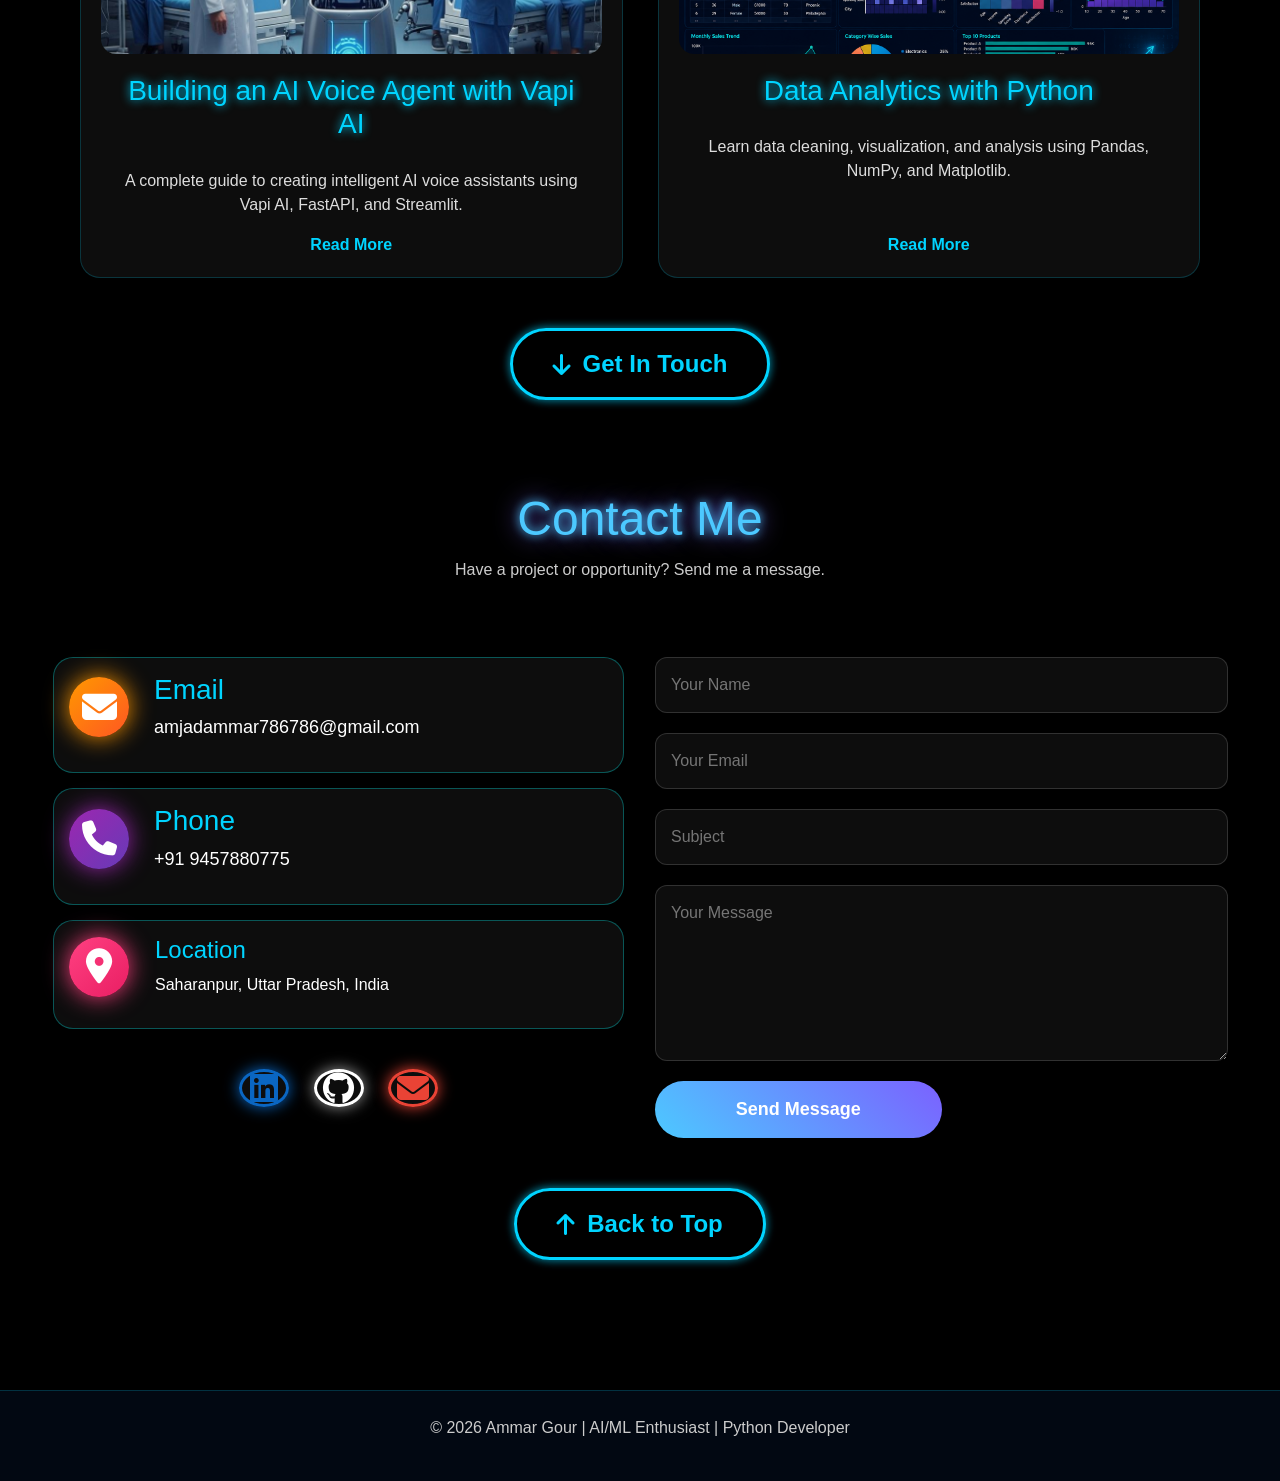
==== commit dc773b9b: "Add new project" ====
--- a/index.html
+++ b/index.html
@@ -610,7 +610,7 @@
 
     <img src="images/EmotionSense.png" alt="Heart Disease Predictor">
 
-    <h3>EmotionSense AI Preditor</h3>
+    <h3>EmotionSense AI Predictor</h3>
 
     <p>
        An intelligent NLP application capable of identifying underlying emotional sentiments within text inputs in real time.
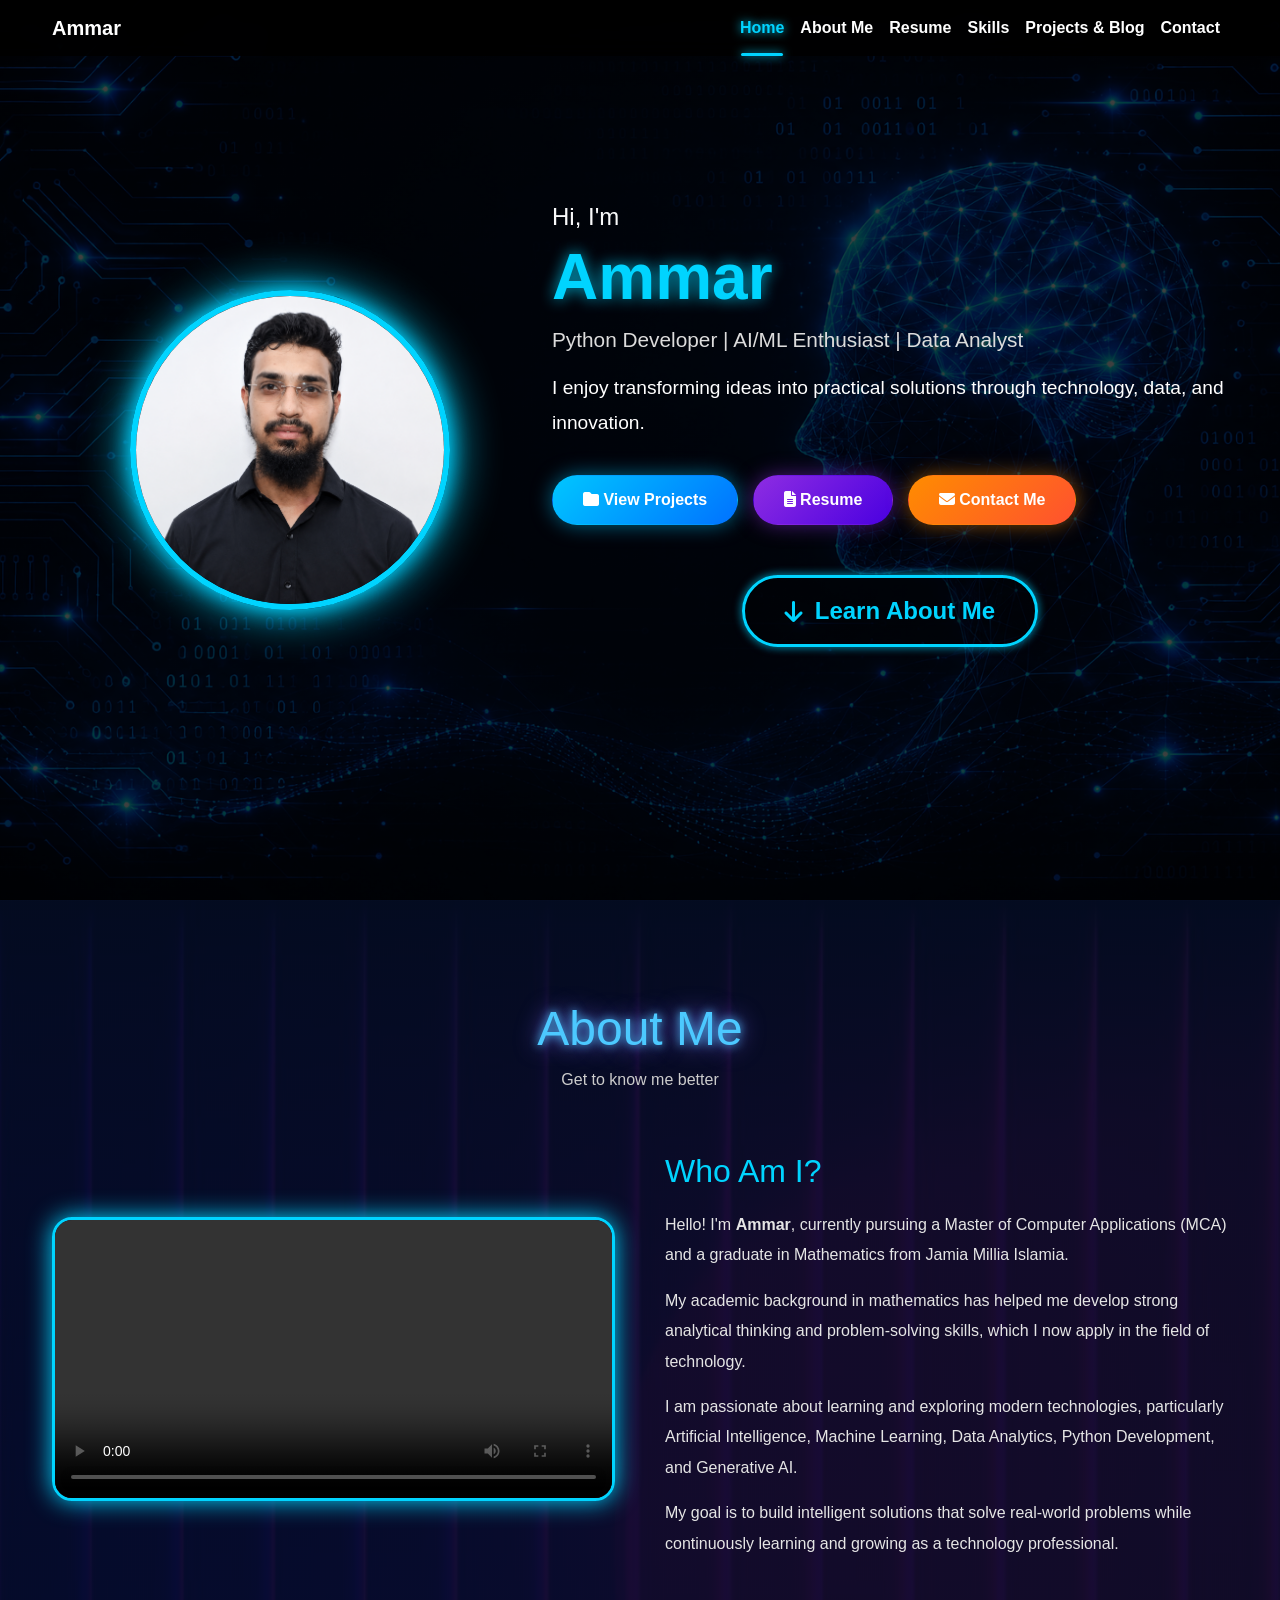
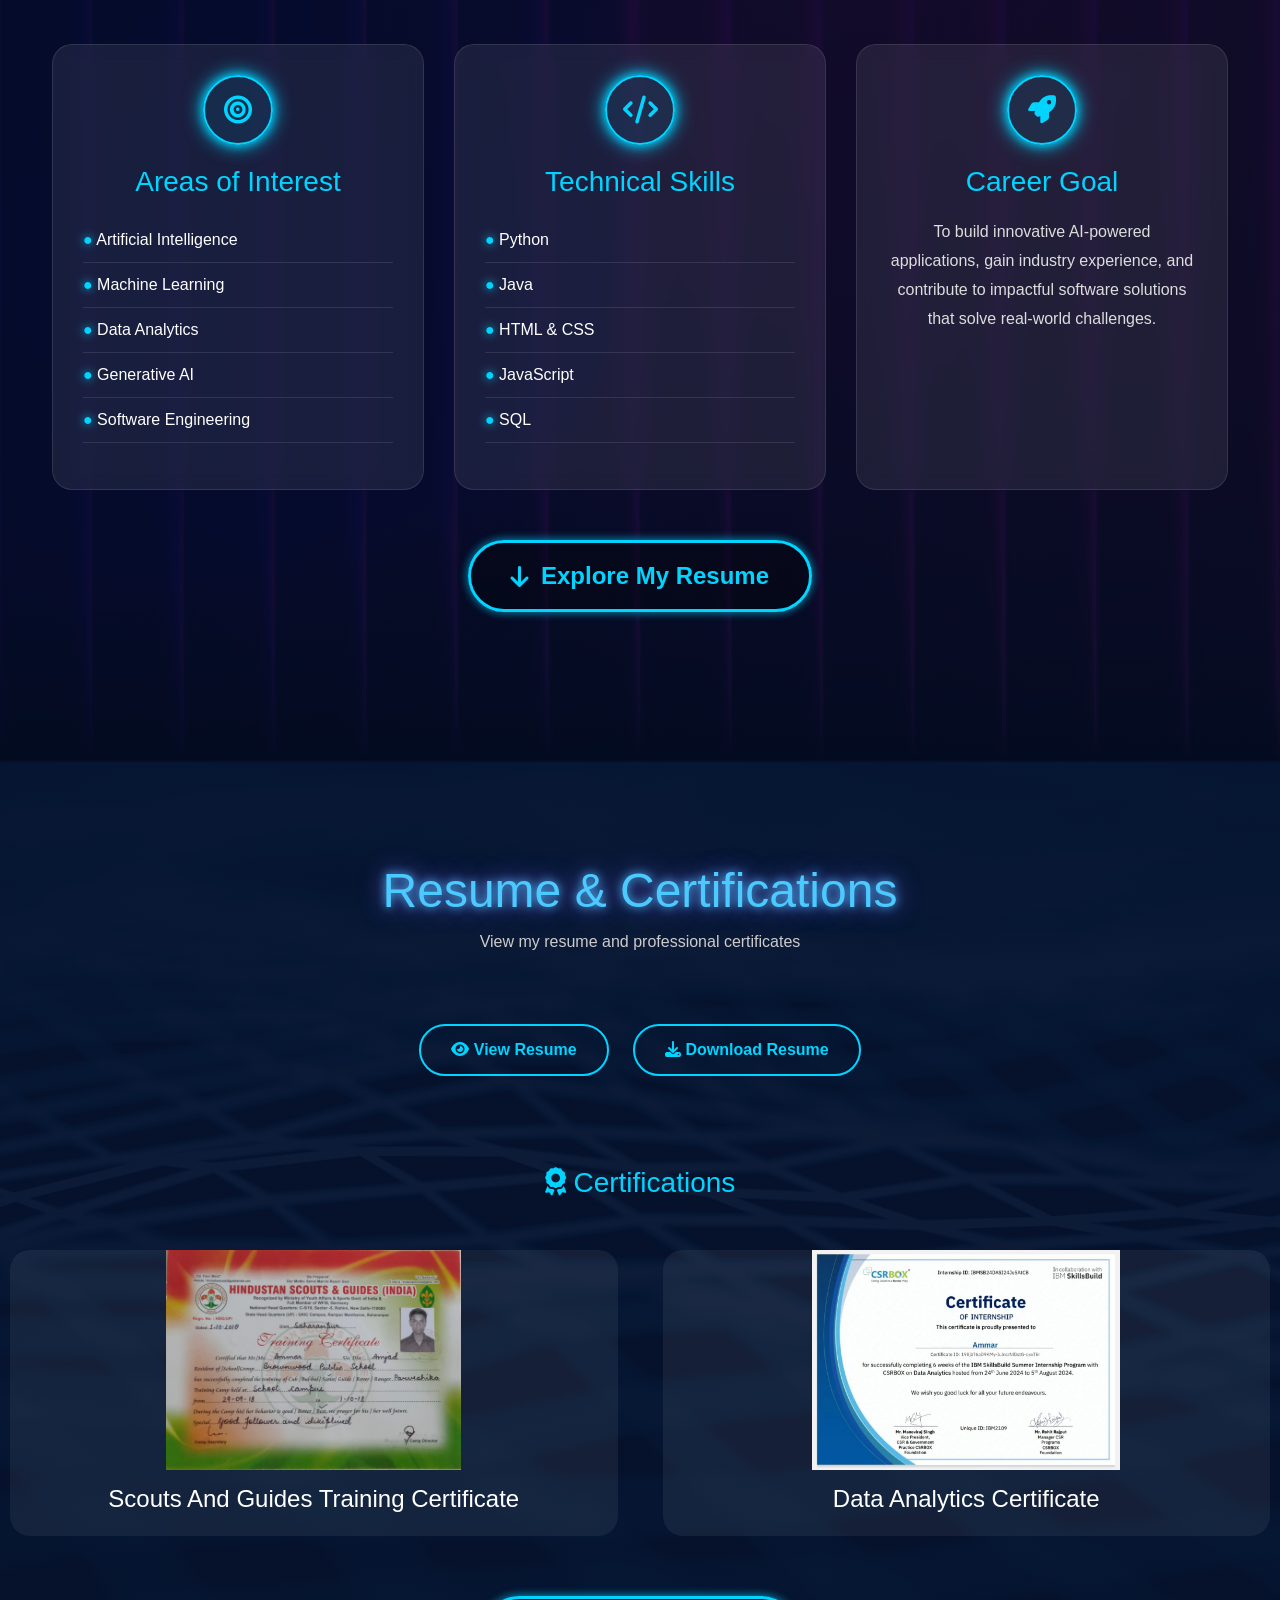
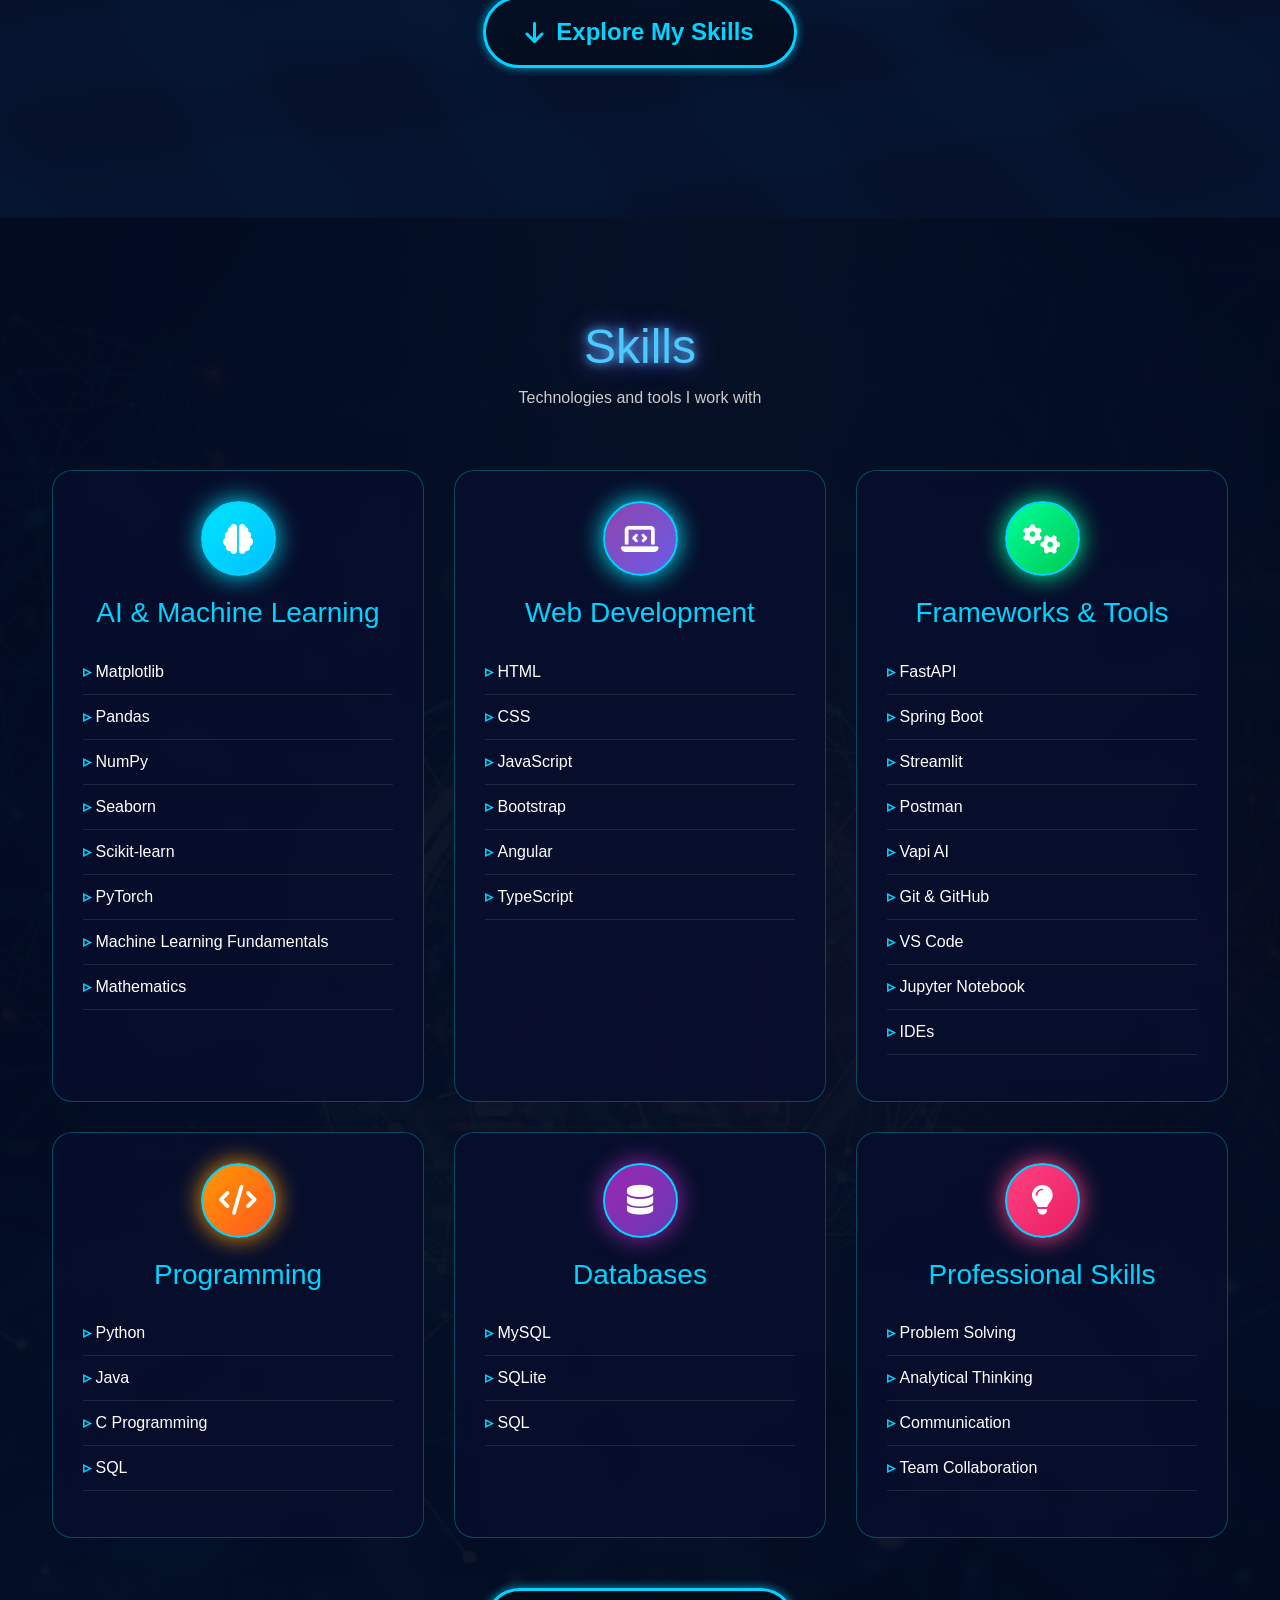
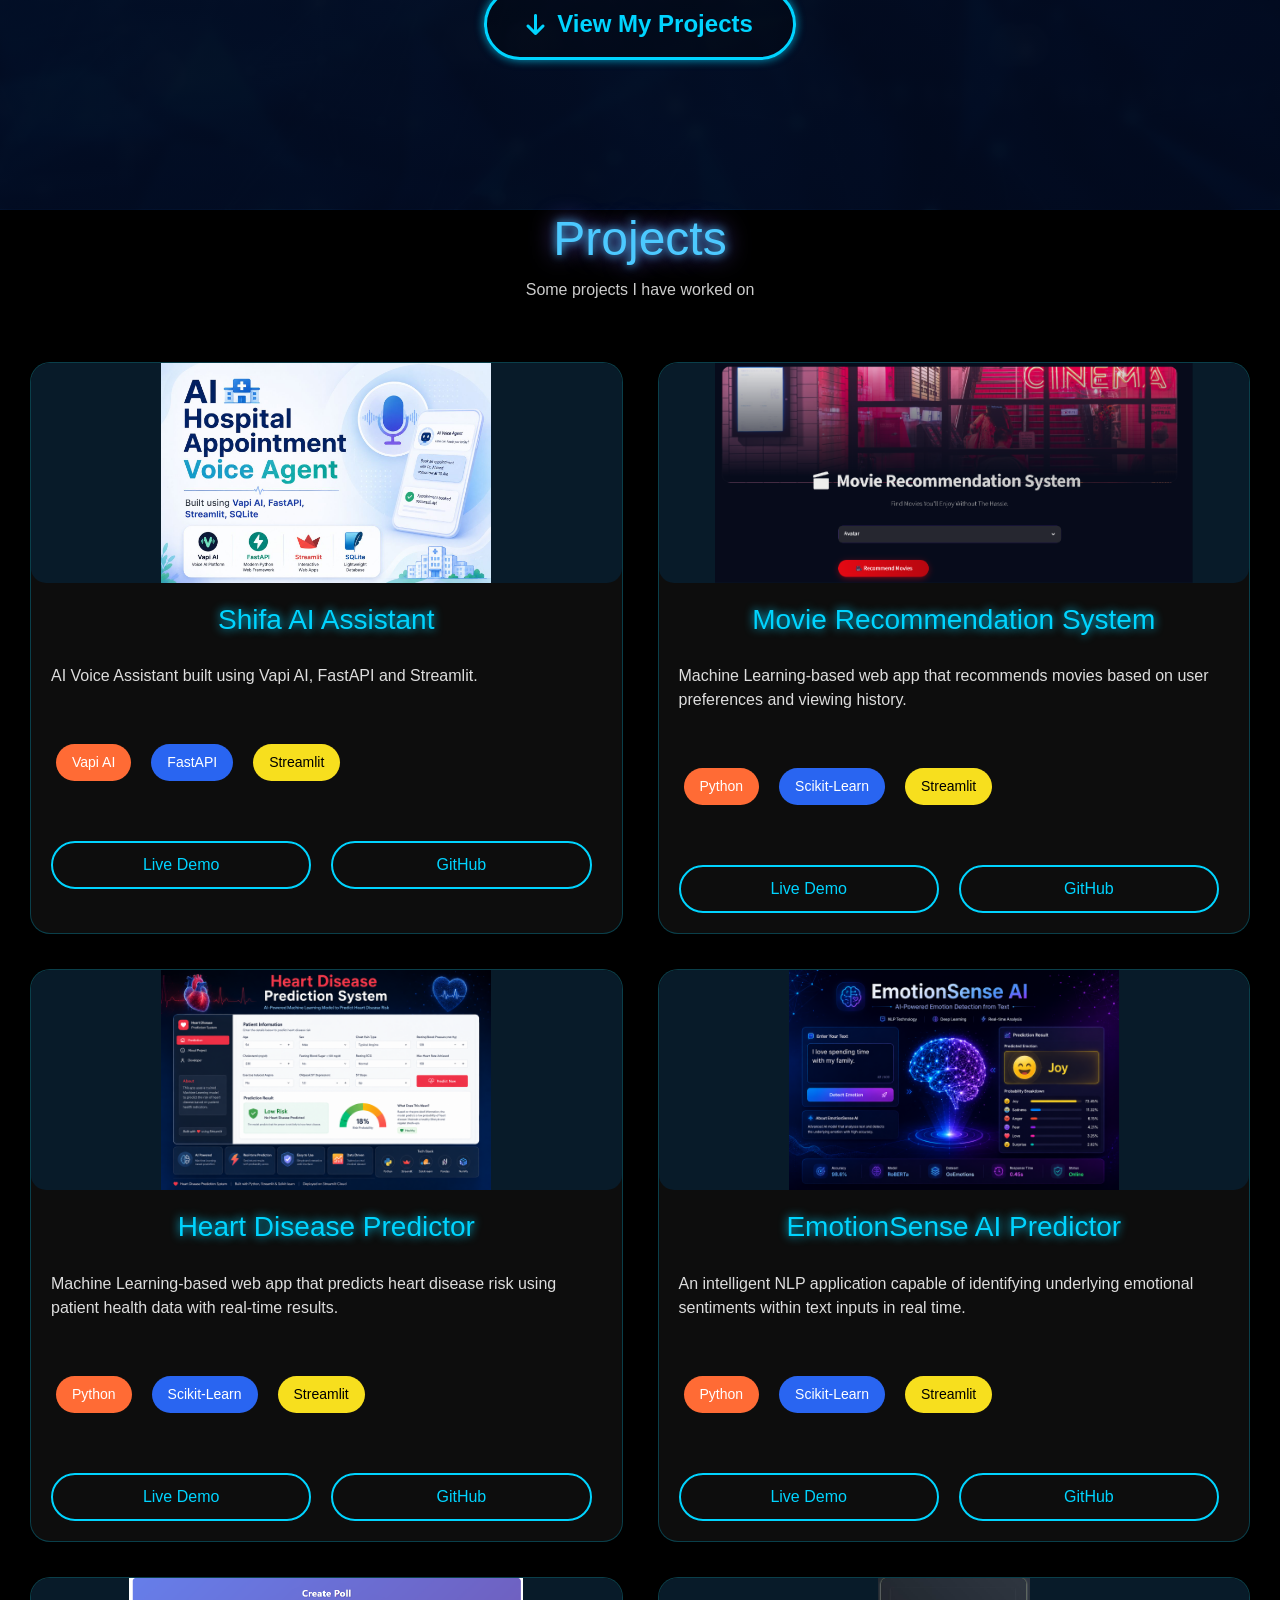
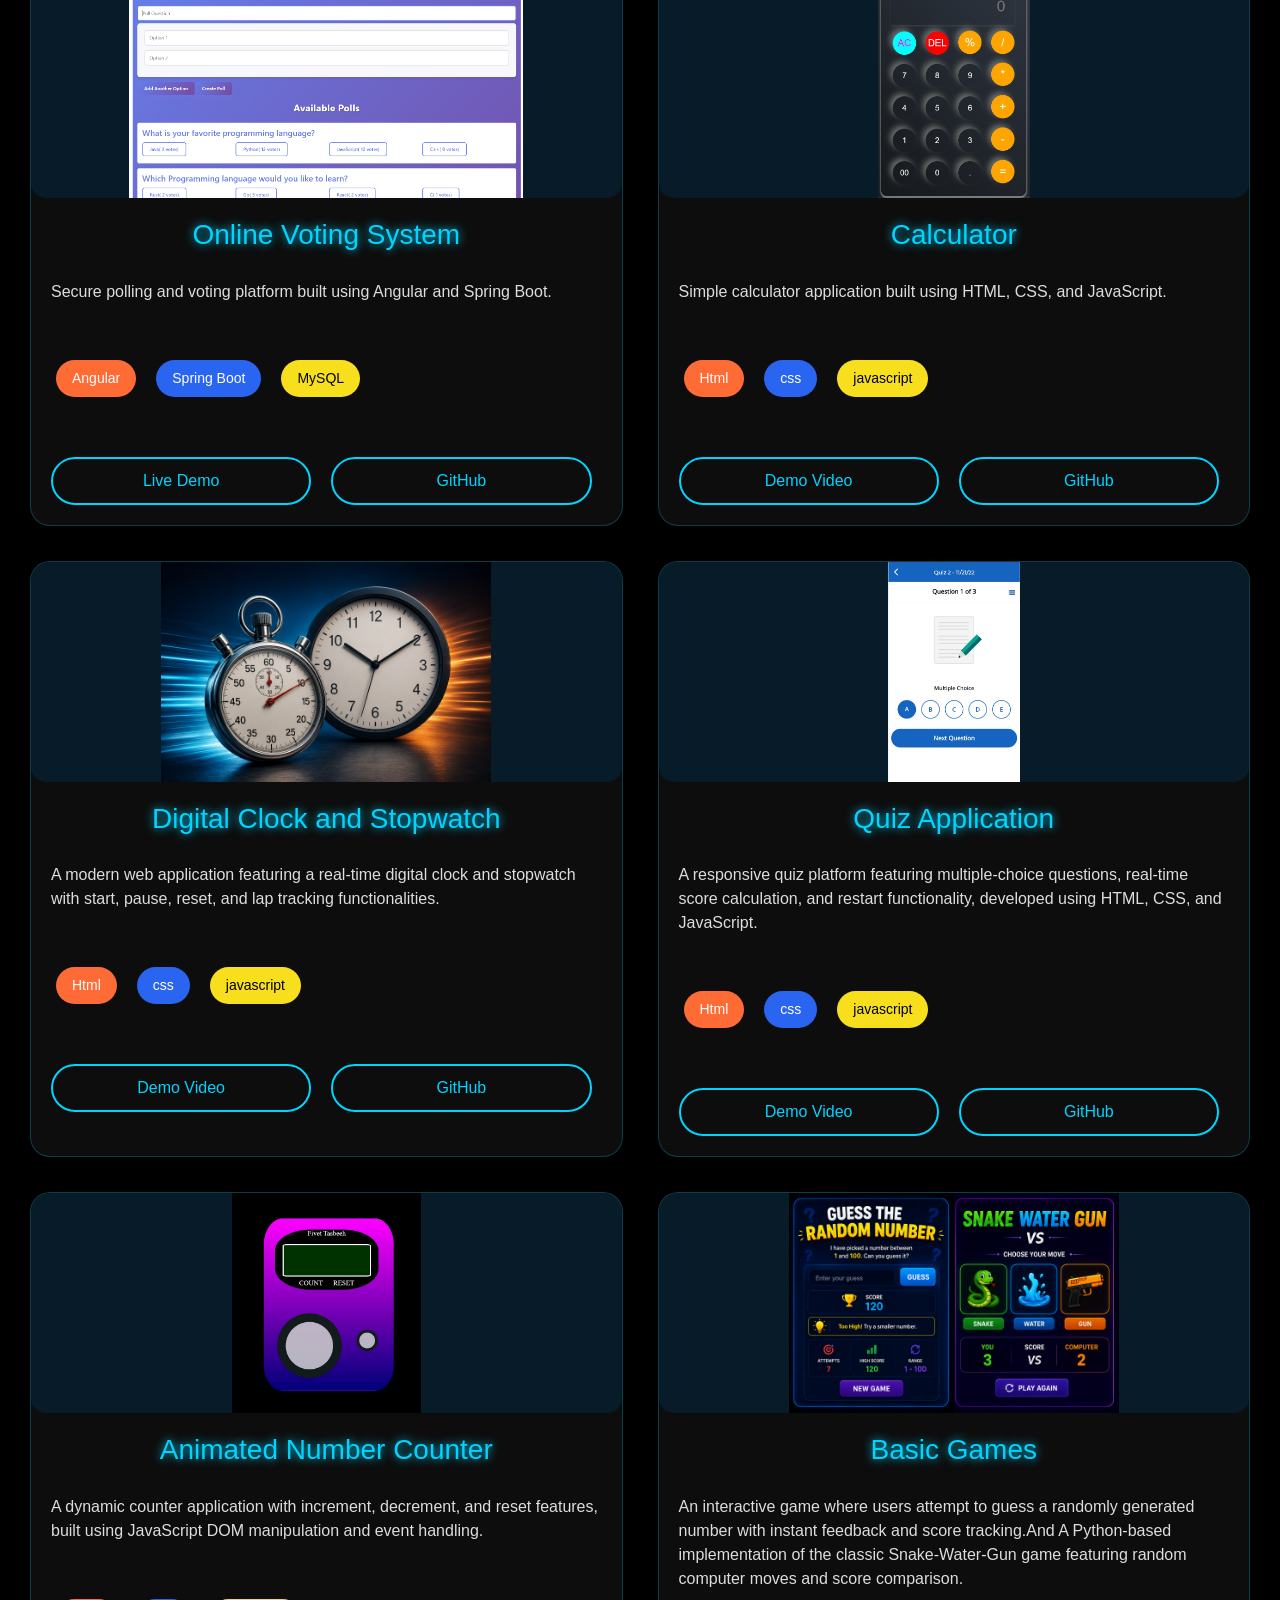
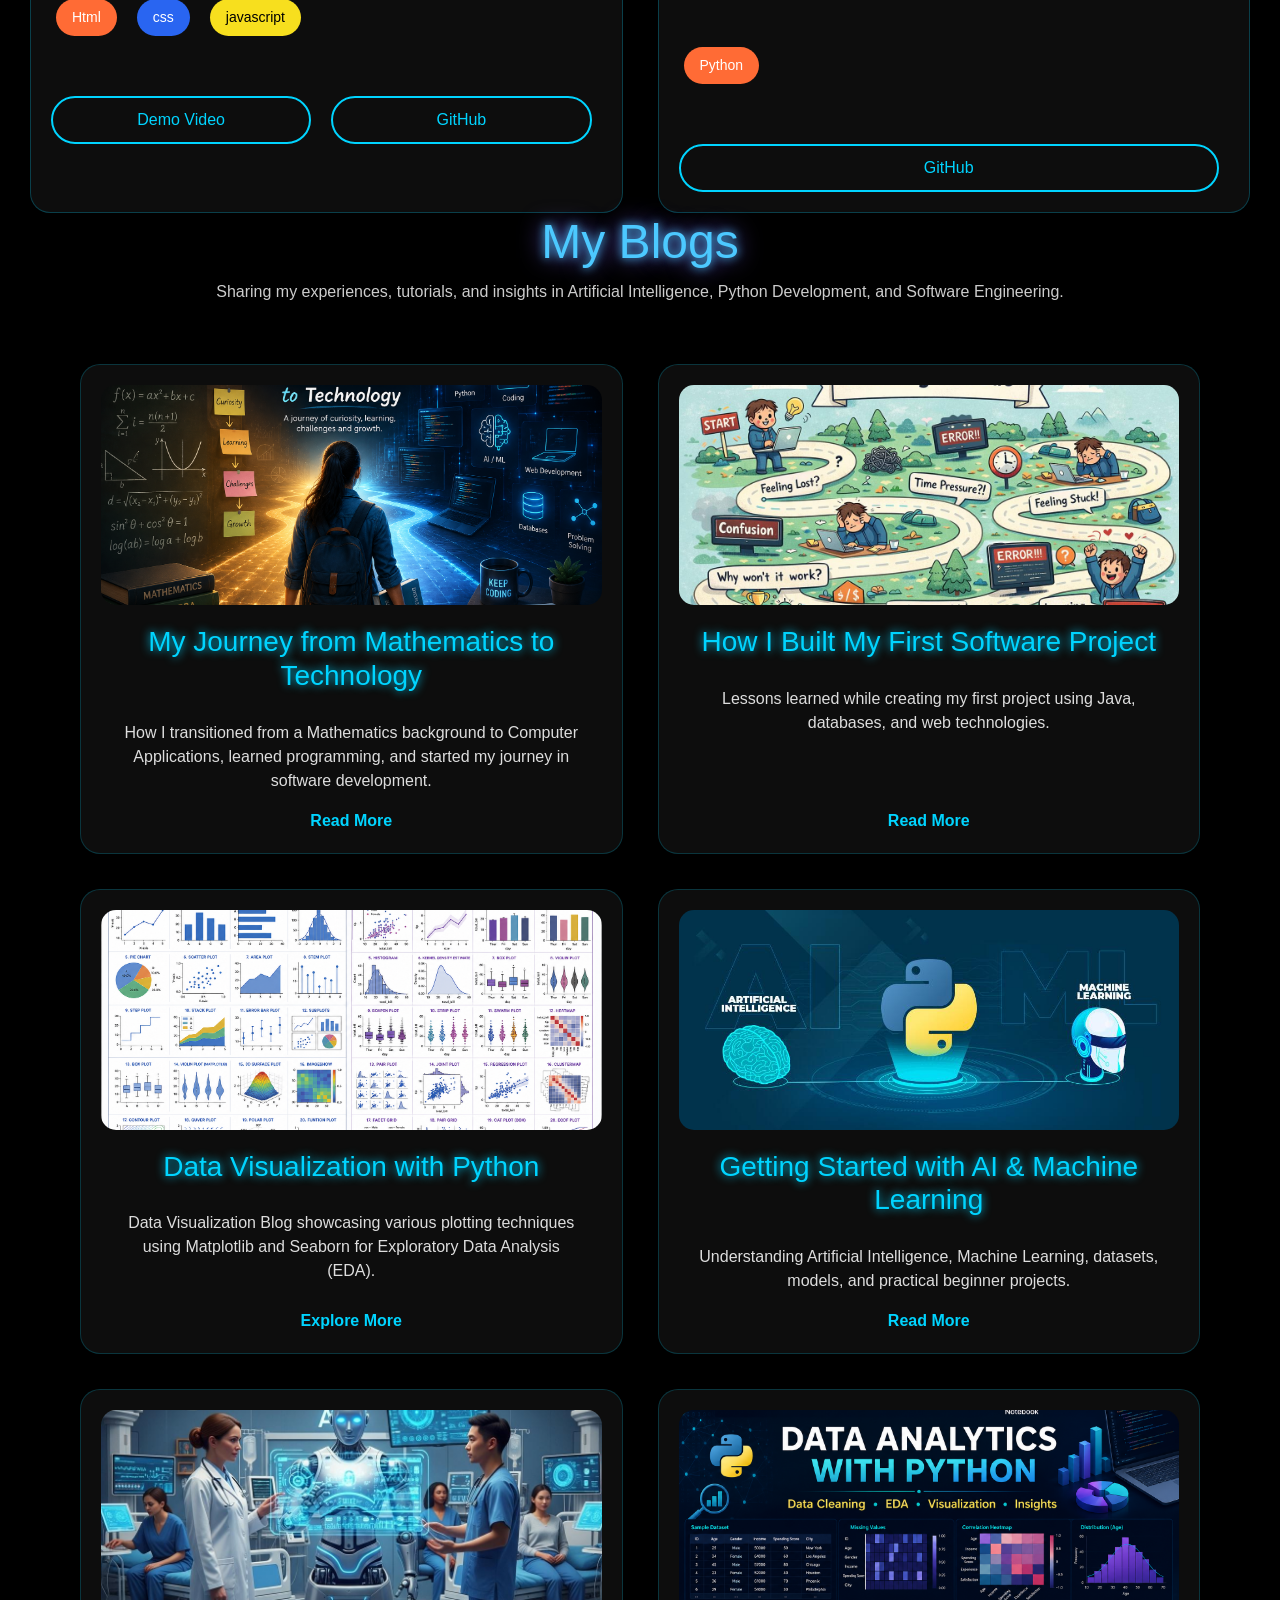
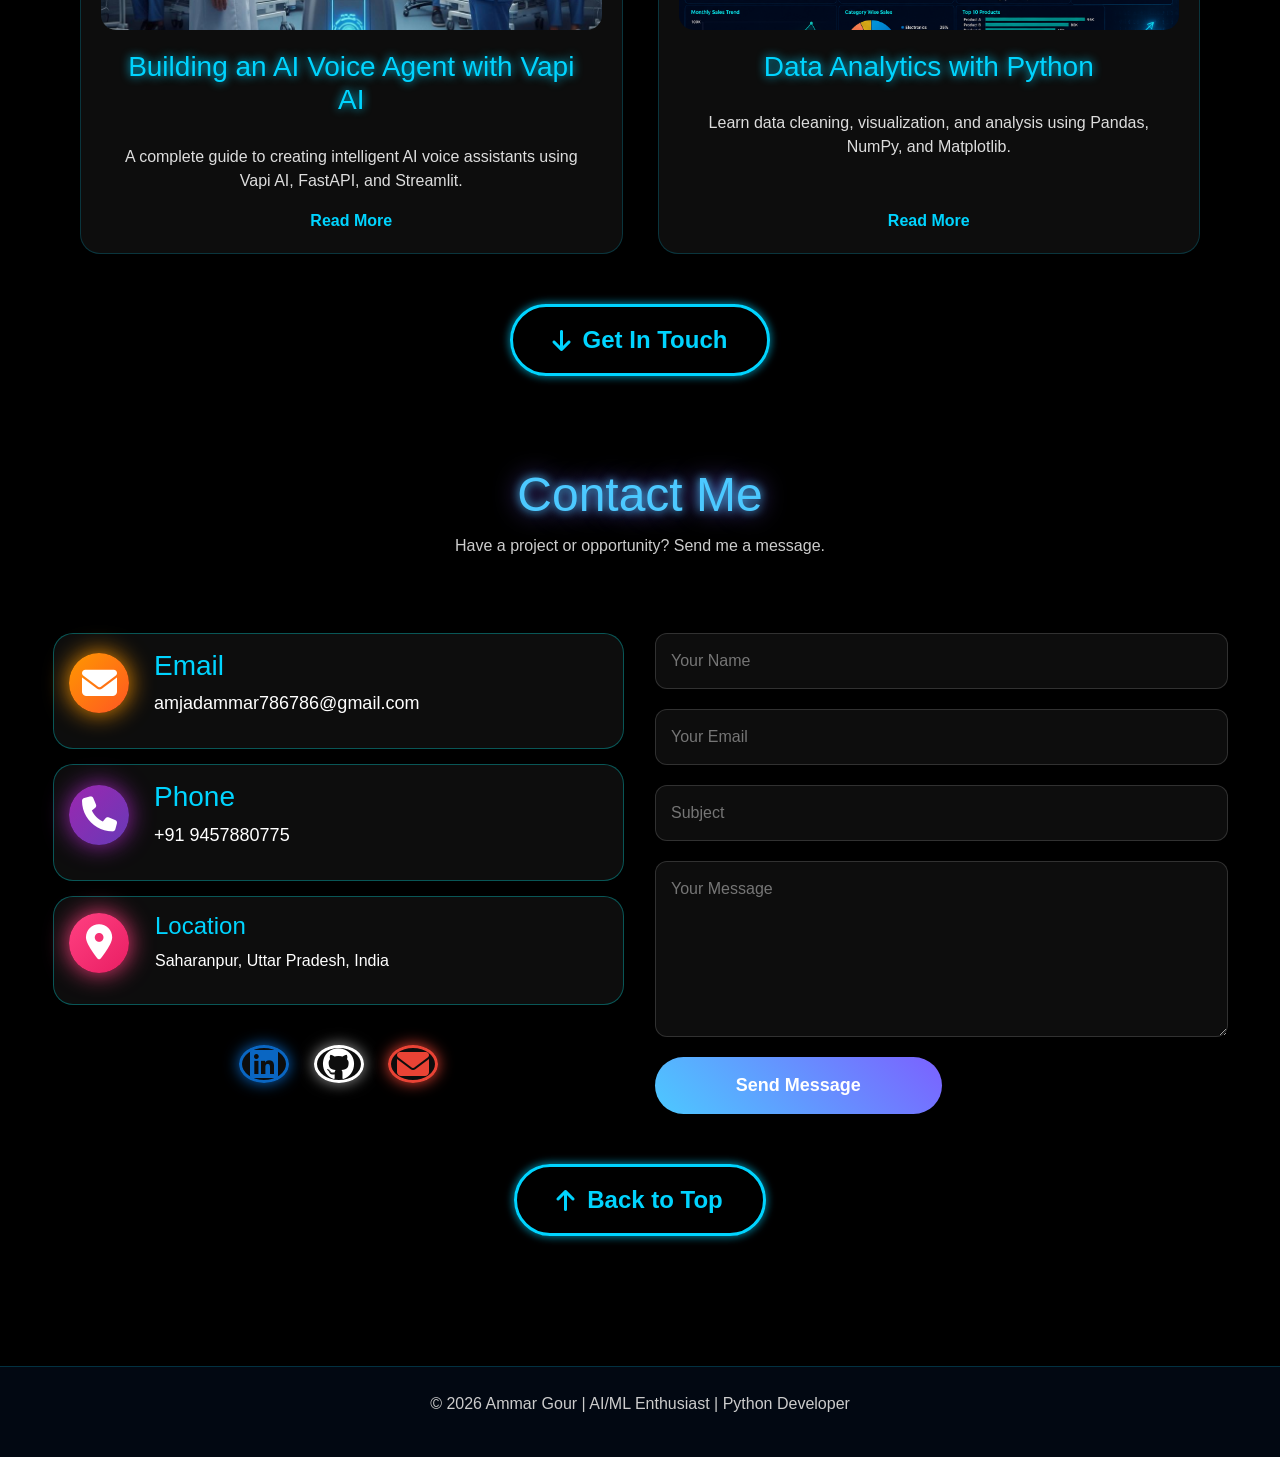
==== commit 3073e66f: "Add new project" ====
--- a/index.html
+++ b/index.html
@@ -585,12 +585,12 @@
 
 <div class="project-card">
 
-    <img src="images/Heart_Disease.png" alt="Heart Disease Predictor">
-
-    <h3>Heart Disease Predictor</h3>
+    <img src="images/movie-rs.png" alt="Movie Recommendation System">
+
+    <h3>Movie Recommendation System</h3>
 
     <p>
-        Machine Learning-based web app that predicts heart disease risk using patient health data with real-time results.
+        Machine Learning-based web app that recommends movies based on user preferences and viewing history.
     </p>
 
     <div class="tech-stack">
@@ -600,20 +600,23 @@
     </div>
 
     <div class="project-links">
-        <a href="https://heart-disease-prediction-project-byammar.streamlit.app/">Live Demo</a>
-        <a href="https://github.com/Ammarqasmi03/Heart_Disease_Prediction_Project">GitHub</a>
-    </div>
-
-</div>
+        <a href="https://movie-recommendation-system-byammar.streamlit.app/">Live Demo</a>
+        <a href="https://github.com/Ammarqasmi03/movie-recommendation-system">GitHub</a>
+    </div>
+
+</div>
+
+
+<!-- Project 3 -->
 
 <div class="project-card">
 
-    <img src="images/EmotionSense.png" alt="Heart Disease Predictor">
-
-    <h3>EmotionSense AI Predictor</h3>
+    <img src="images/Heart_Disease.png" alt="Heart Disease Predictor">
+
+    <h3>Heart Disease Predictor</h3>
 
     <p>
-       An intelligent NLP application capable of identifying underlying emotional sentiments within text inputs in real time.
+        Machine Learning-based web app that predicts heart disease risk using patient health data with real-time results.
     </p>
 
     <div class="tech-stack">
@@ -623,6 +626,31 @@
     </div>
 
     <div class="project-links">
+        <a href="https://heart-disease-prediction-project-byammar.streamlit.app/">Live Demo</a>
+        <a href="https://github.com/Ammarqasmi03/Heart_Disease_Prediction_Project">GitHub</a>
+    </div>
+
+</div>
+
+<!--Project 4-->
+
+<div class="project-card">
+
+    <img src="images/EmotionSense.png" alt="EmotionSense AI Predictor">
+
+    <h3>EmotionSense AI Predictor</h3>
+
+    <p>
+       An intelligent NLP application capable of identifying underlying emotional sentiments within text inputs in real time.
+    </p>
+
+    <div class="tech-stack">
+        <span>Python</span>
+        <span>Scikit-Learn</span>
+        <span>Streamlit</span>
+    </div>
+
+    <div class="project-links">
         <a href="https://emotionsense-ai-prediction-byammar.streamlit.app/">Live Demo</a>
         <a href="https://github.com/Ammarqasmi03/EmotionSense-AI">GitHub</a>
     </div>
@@ -631,7 +659,7 @@
 
 
 
-<!-- Project 2 -->
+<!-- Project 5 -->
 
 <div class="project-card">
 
@@ -657,7 +685,7 @@
 
 </div>
 
-<!-- Project 3 -->
+<!-- Project 6 -->
 
 <div class="project-card">
 
@@ -683,7 +711,7 @@
 
 </div>
 
-<!-- Project 4 -->
+<!-- Project 7 -->
 
 <div class="project-card">
 
@@ -710,7 +738,7 @@
 
 </div>
 
-<!-- Project 5 -->
+<!-- Project 8 -->
 
 <div class="project-card">
 
@@ -738,7 +766,7 @@
 </div>
 
 
-<!-- Project 6 -->
+<!-- Project 9 -->
 
 <div class="project-card">
 
@@ -766,7 +794,7 @@
 </div>
 
 
-<!-- Project 7 -->
+<!-- Project 10 -->
  <div class="project-card">
 
 <img src="images/basicgames.png">
@@ -790,13 +818,10 @@
 
 </div>
 
-
-
-
-
 </div>
 
 </section>
+
 
 <!--Blogs-->
 
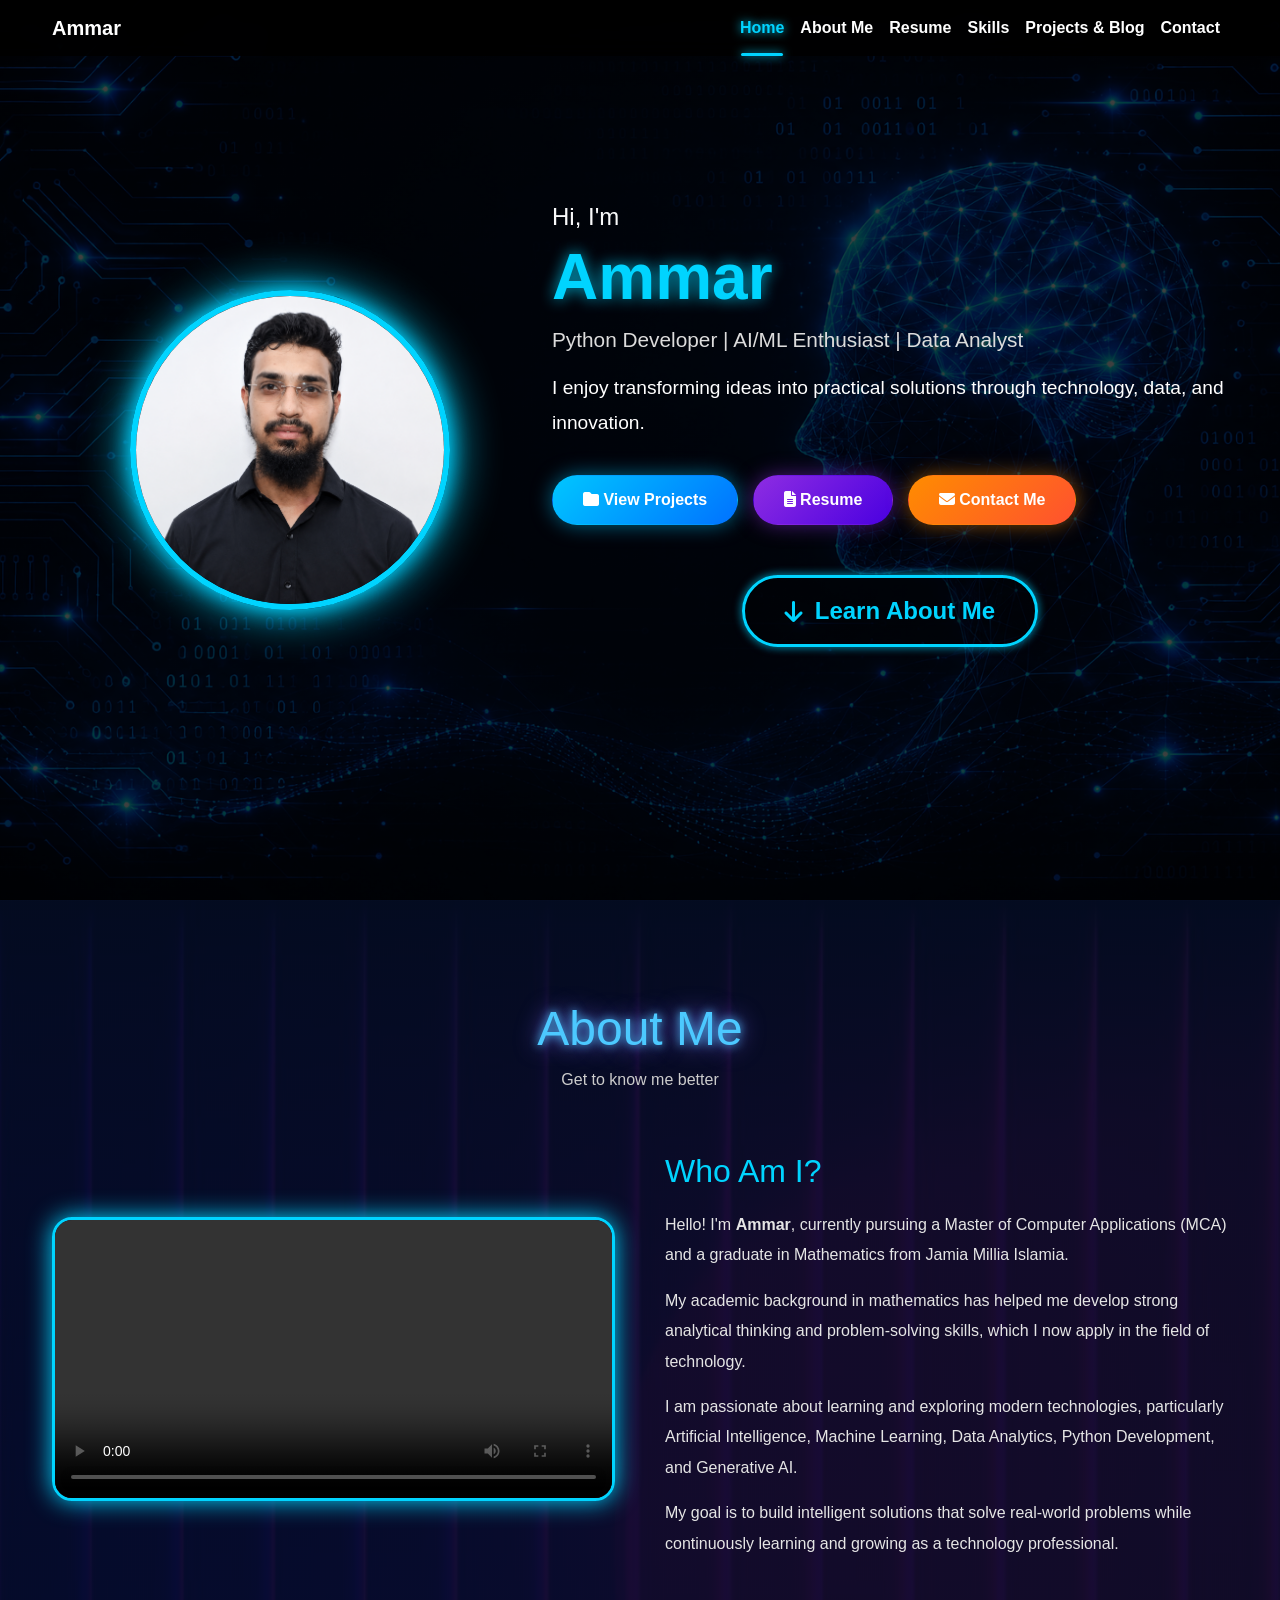
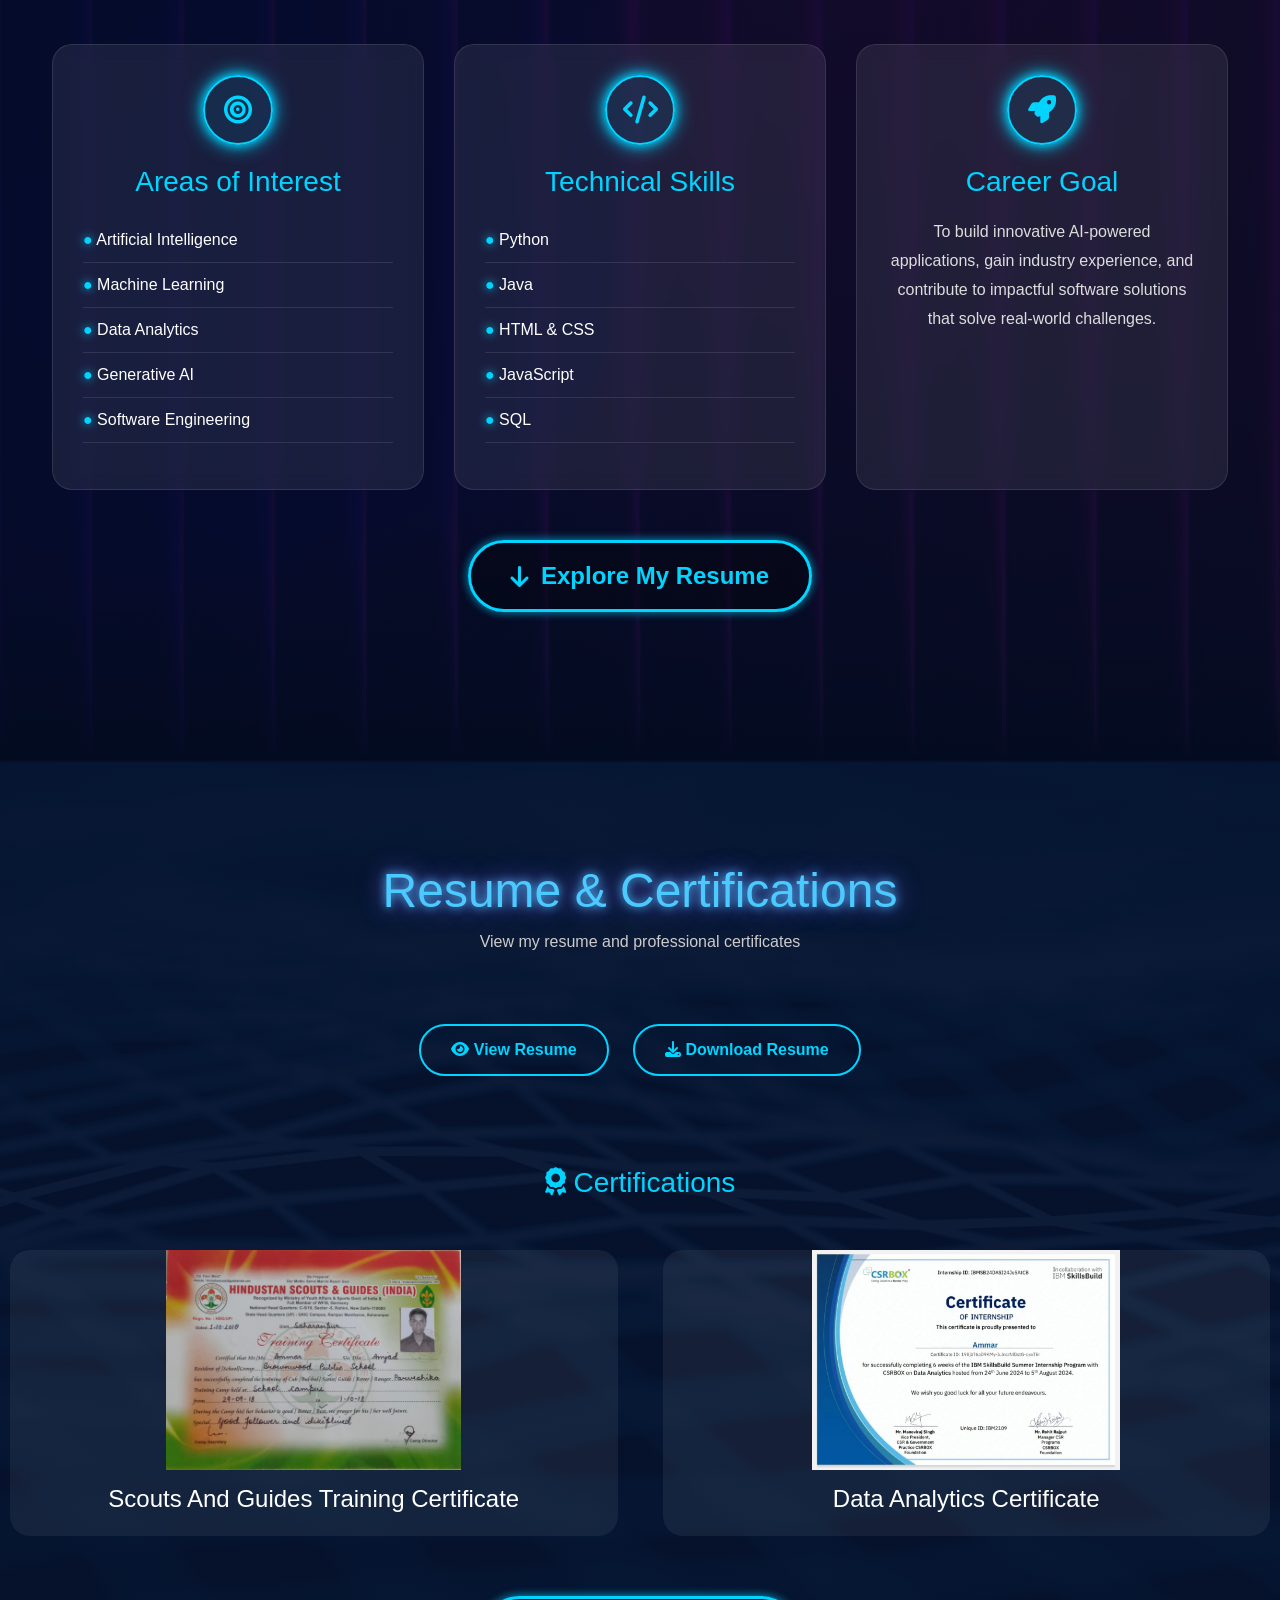
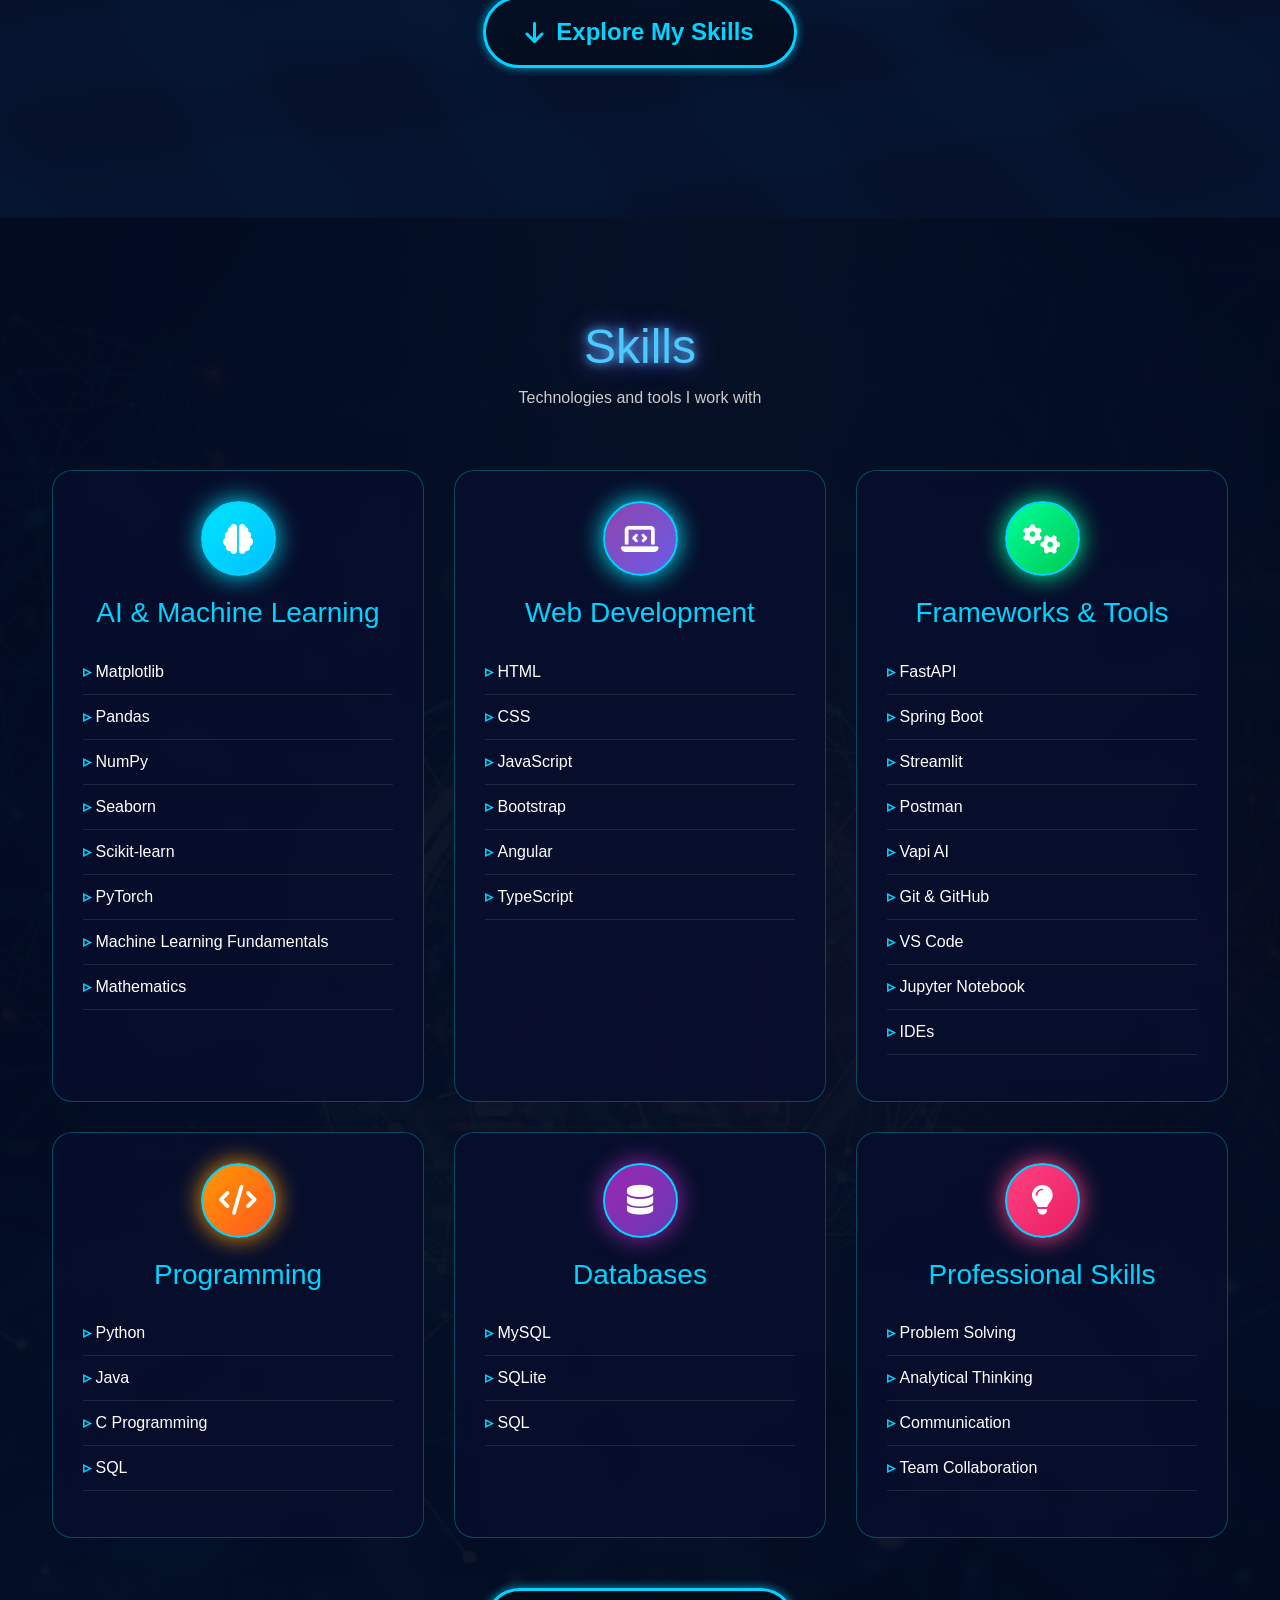
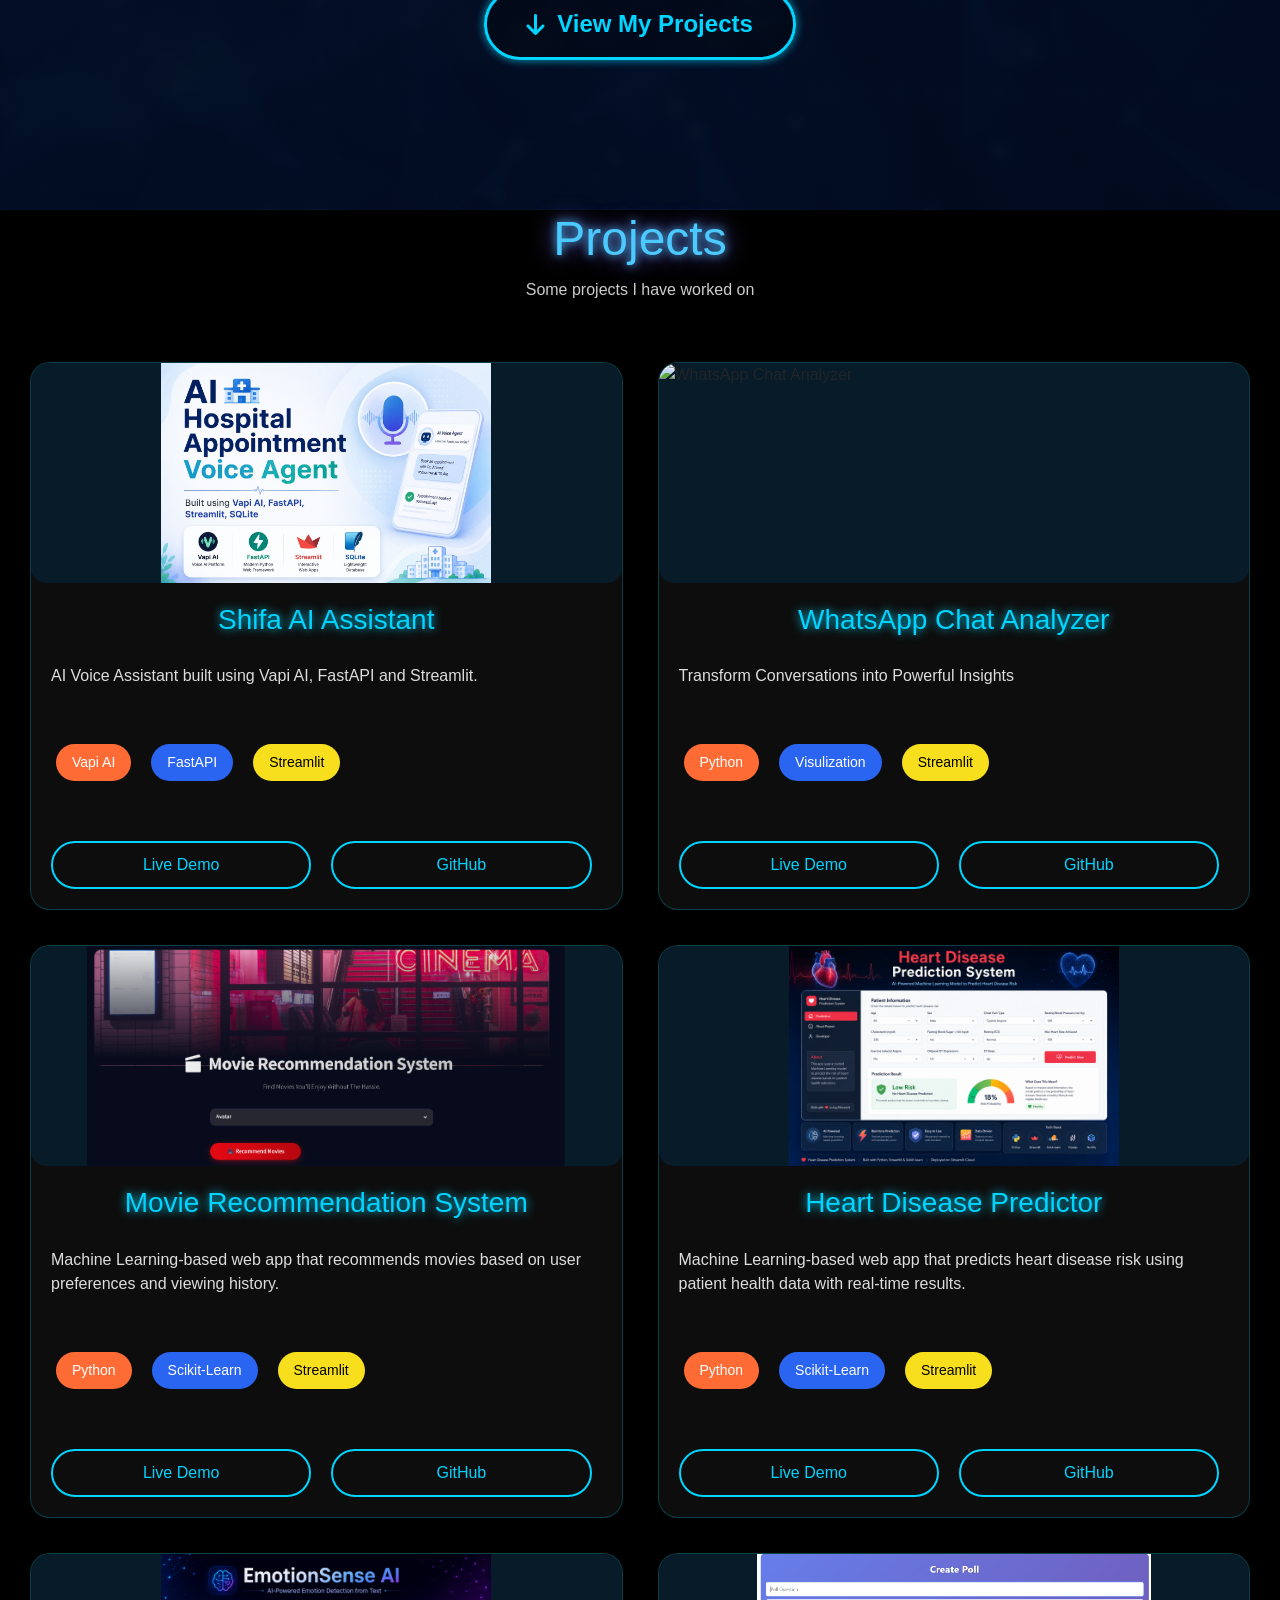
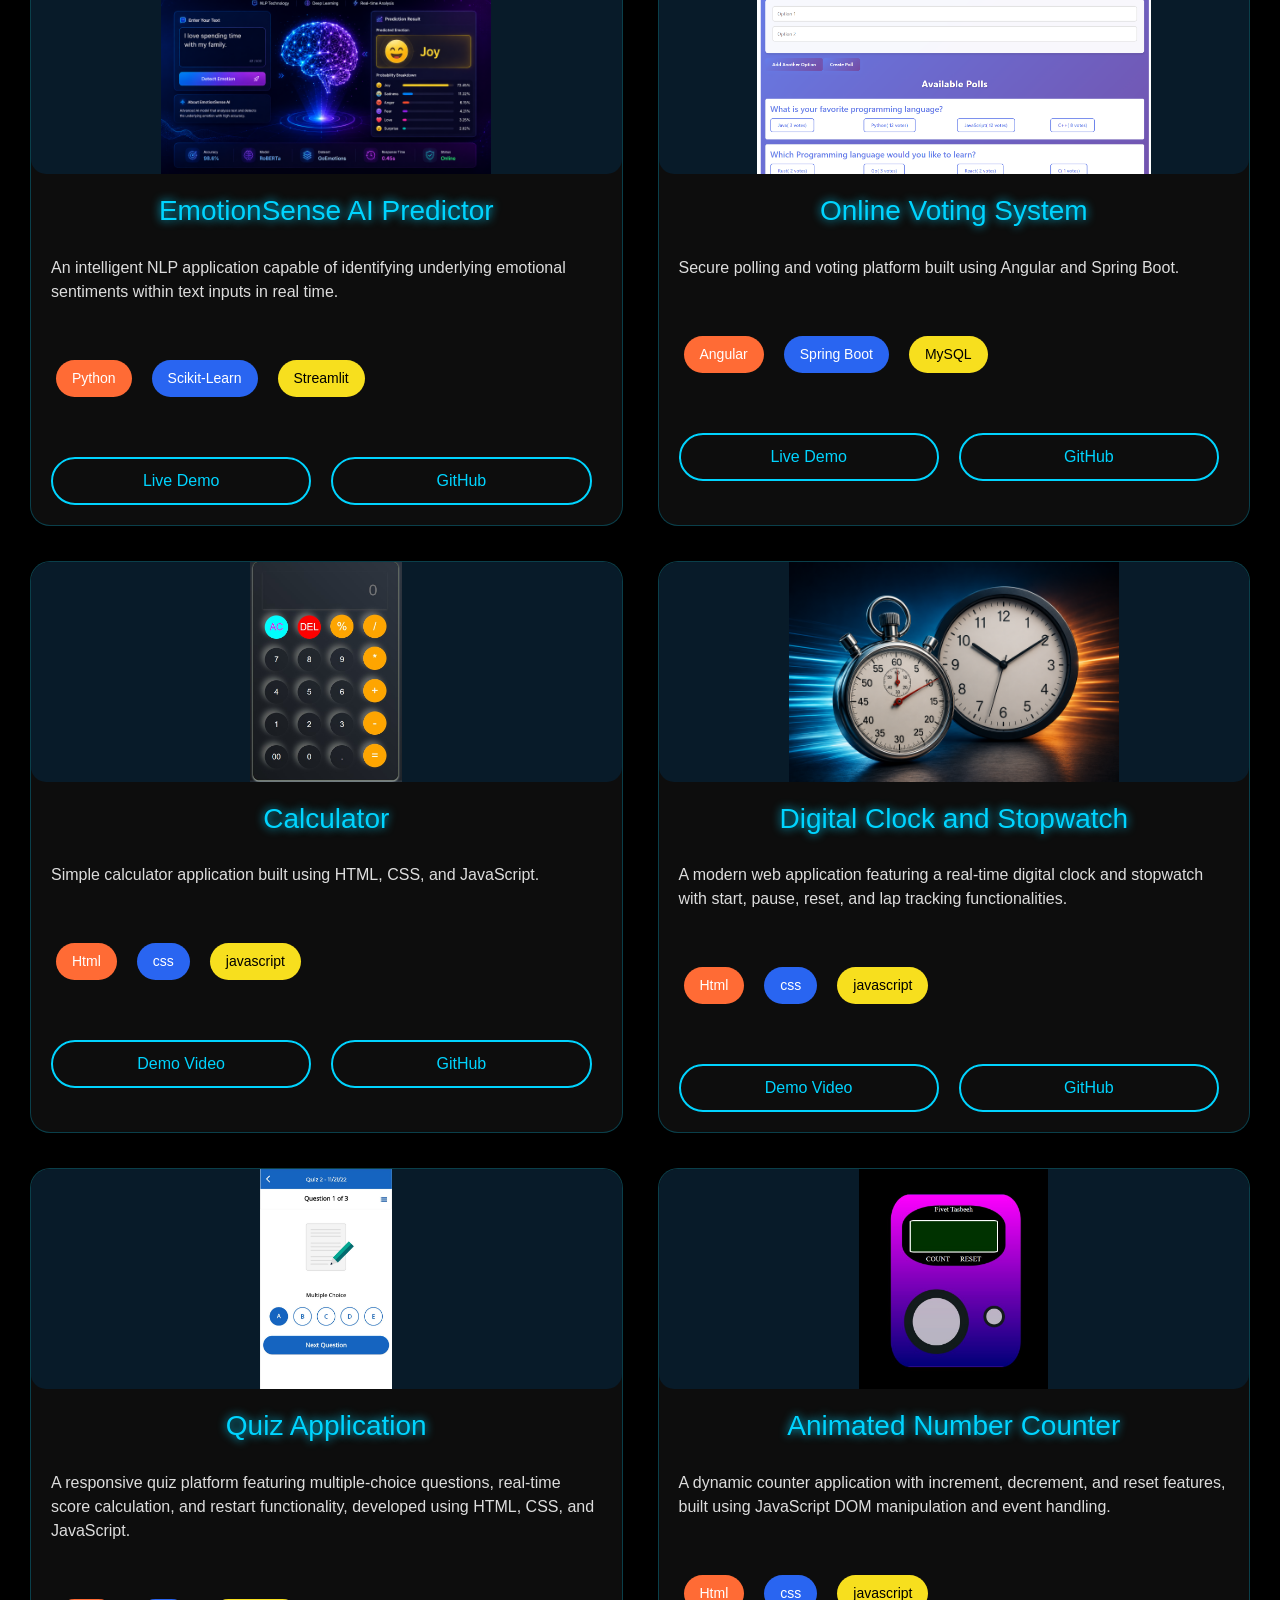
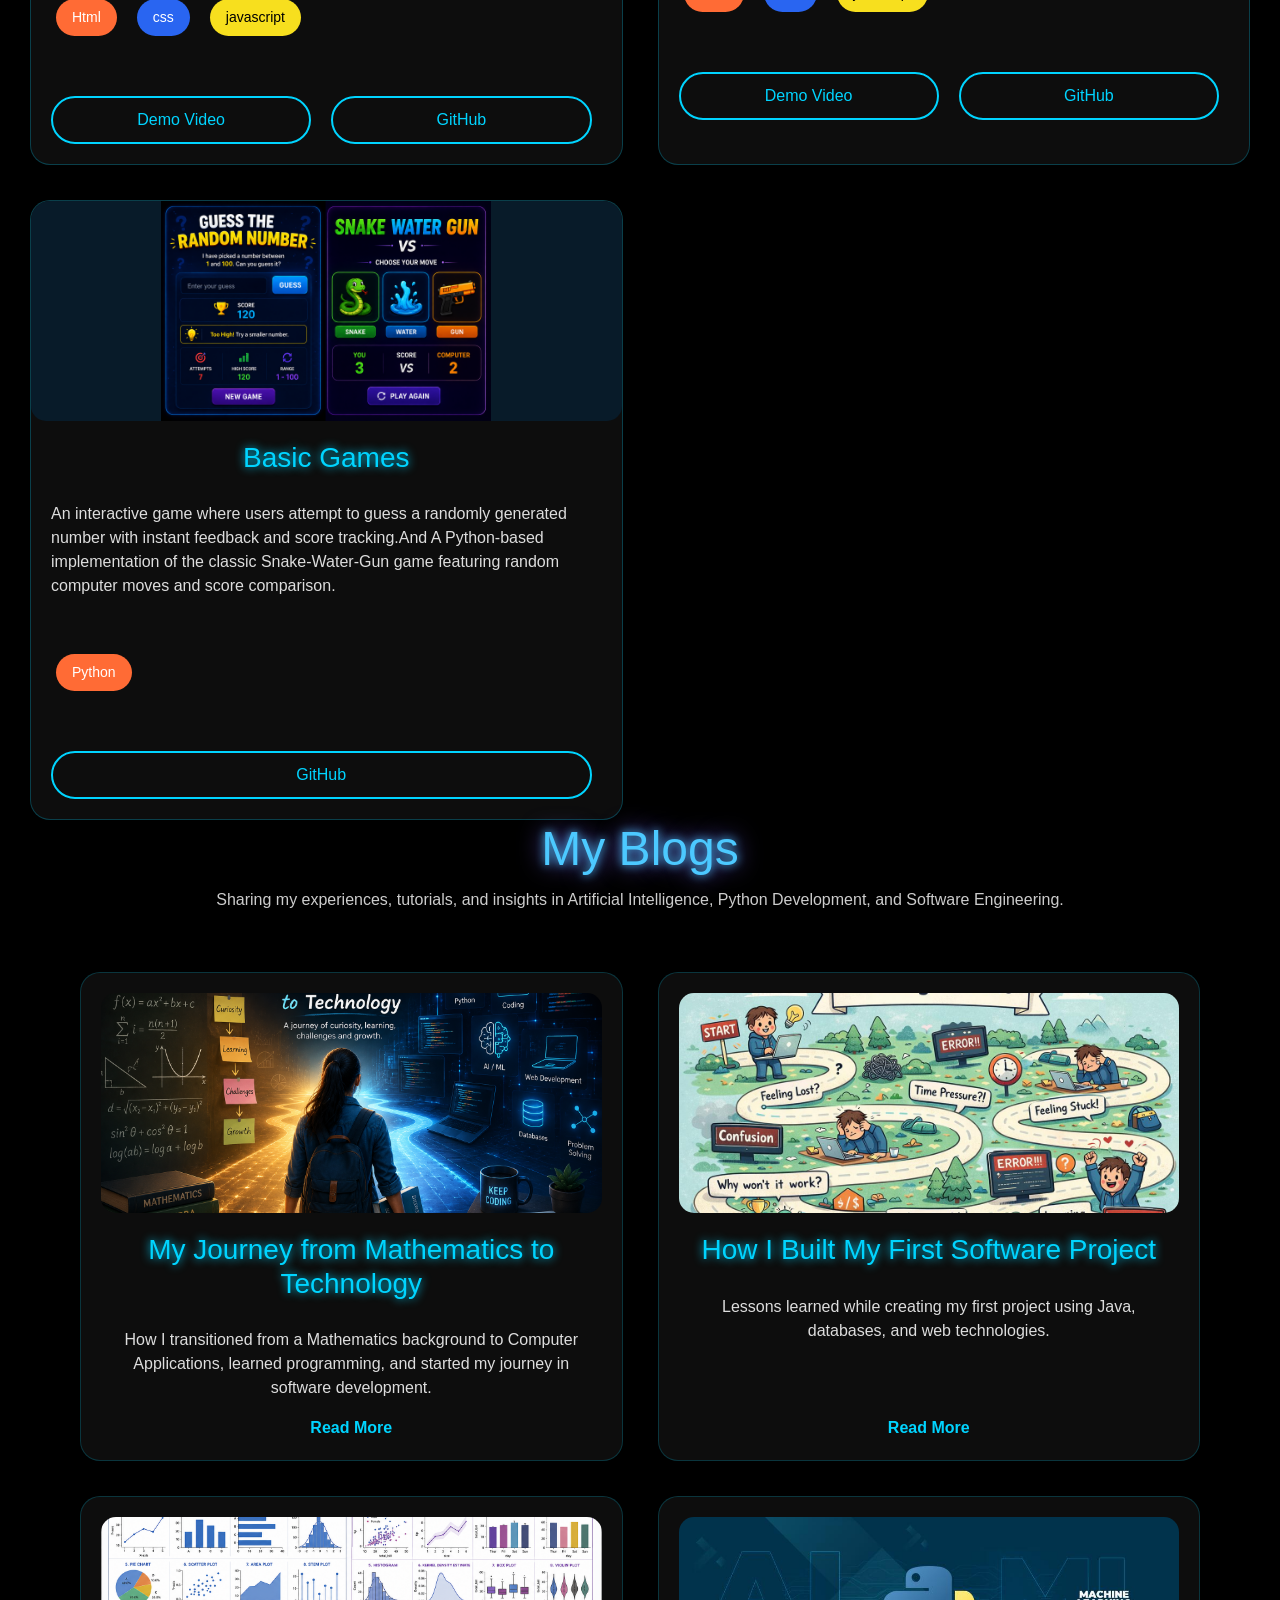
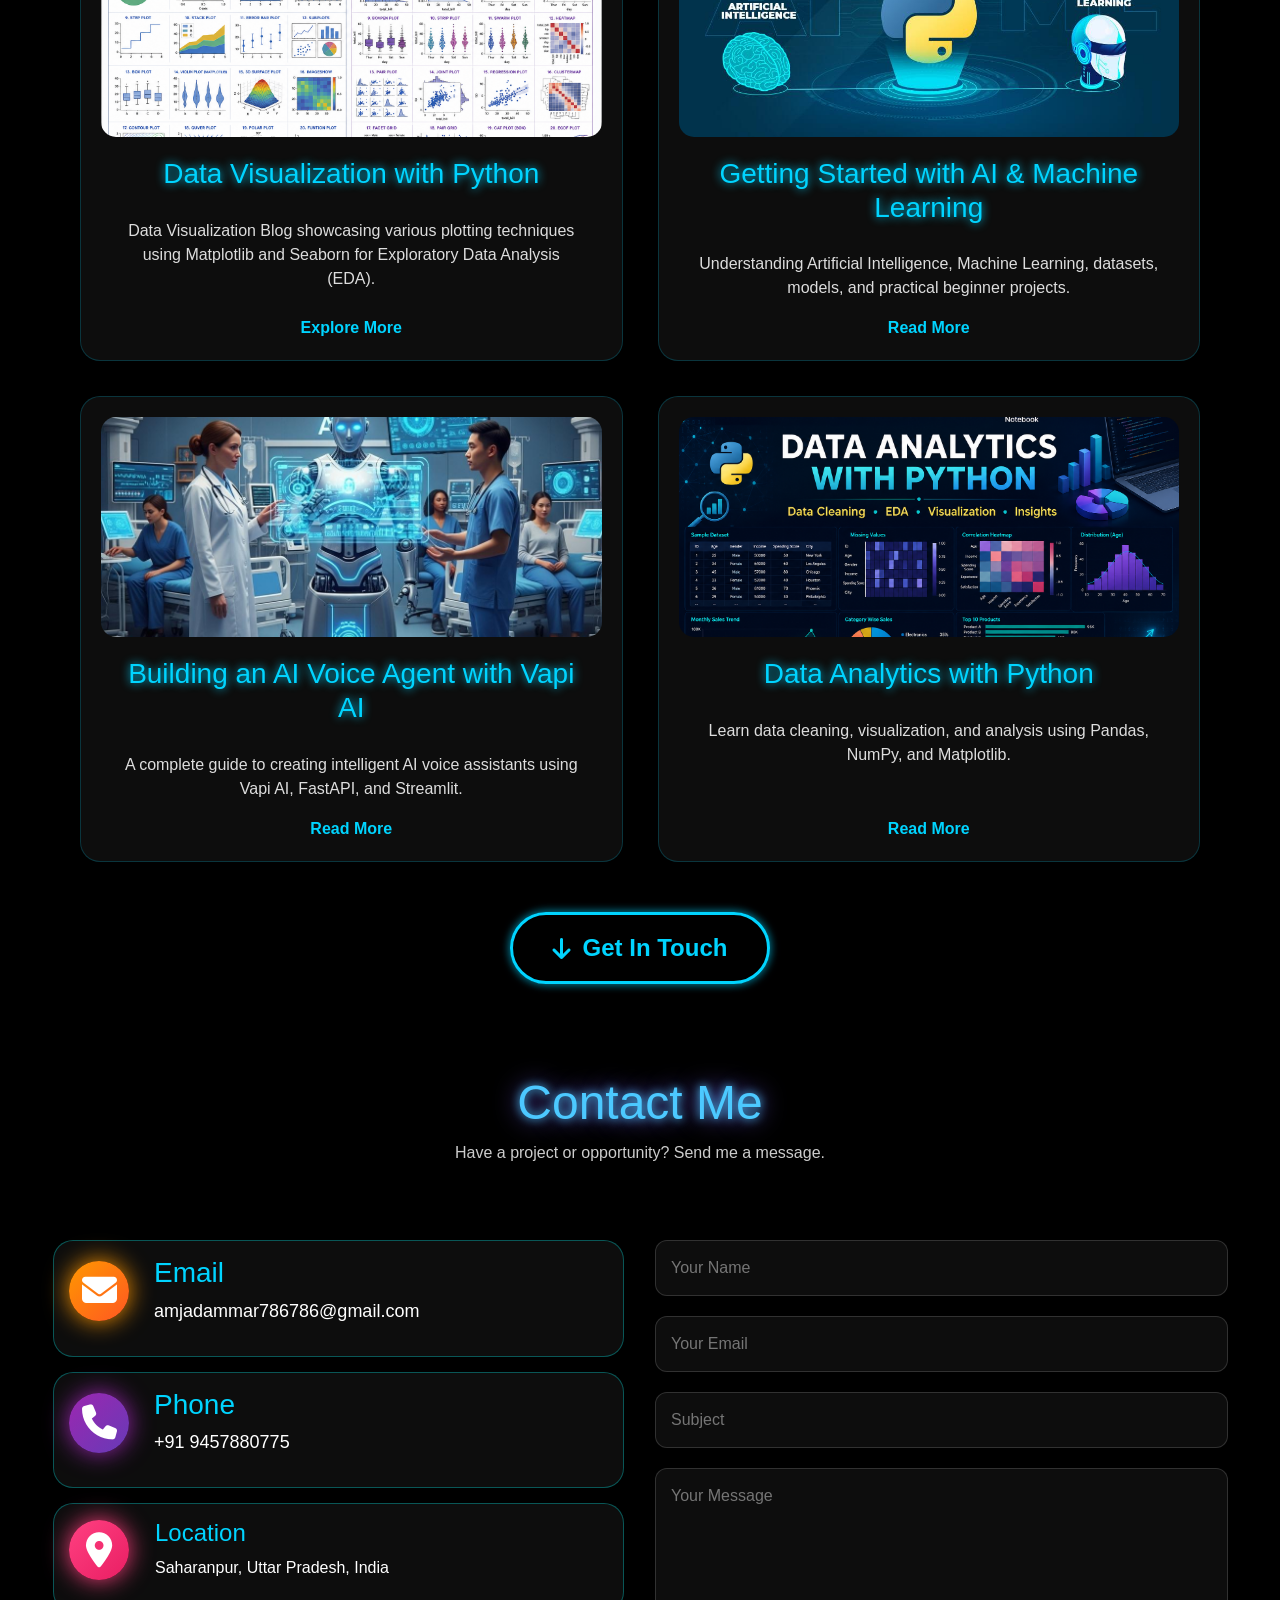
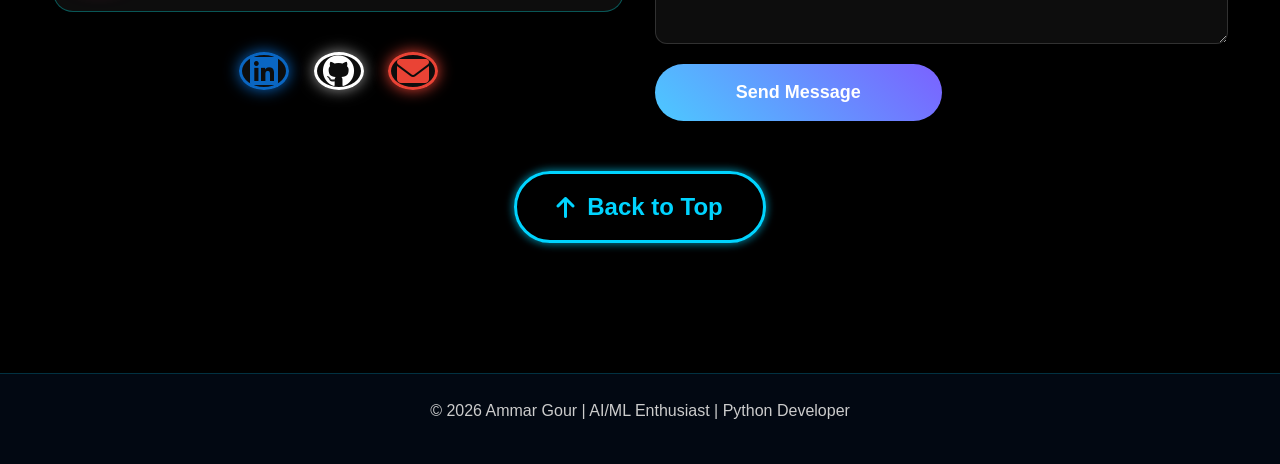
==== commit 3cb7a085: "Add new projects" ====
--- a/index.html
+++ b/index.html
@@ -585,6 +585,31 @@
 
 <div class="project-card">
 
+    <img src="images/banner.png" alt="WhatsApp Chat Analyzer">
+
+    <h3>WhatsApp Chat Analyzer</h3>
+
+    <p>
+        Transform Conversations into Powerful Insights
+    </p>
+
+    <div class="tech-stack">
+        <span>Python</span>
+        <span>Visulization</span>
+        <span>Streamlit</span>
+    </div>
+
+    <div class="project-links">
+        <a href="https://whatsapp-chat-analyzer-byammar.streamlit.app/">Live Demo</a>
+        <a href="https://github.com/Ammarqasmi03/whatsapp-chat-analyzer">GitHub</a>
+    </div>
+
+</div>
+
+<!--Project 3-->
+
+<div class="project-card">
+
     <img src="images/movie-rs.png" alt="Movie Recommendation System">
 
     <h3>Movie Recommendation System</h3>
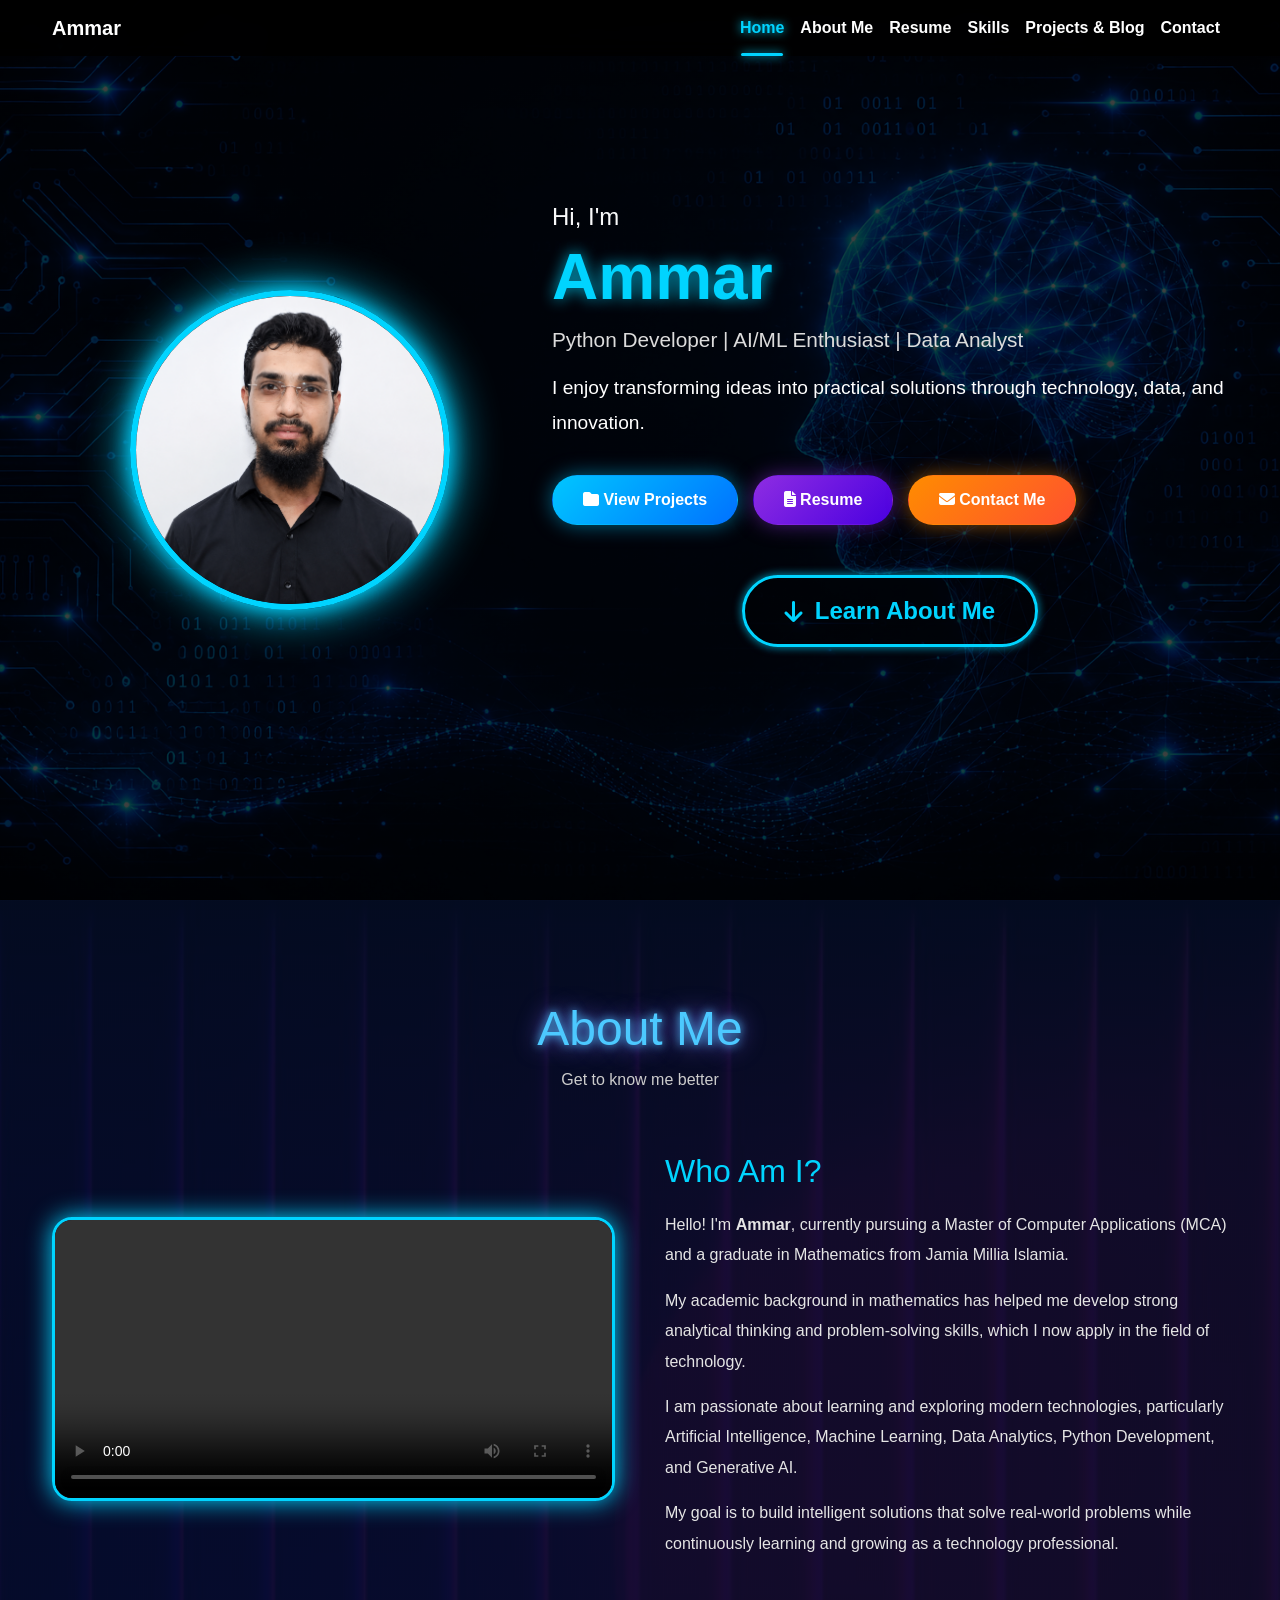
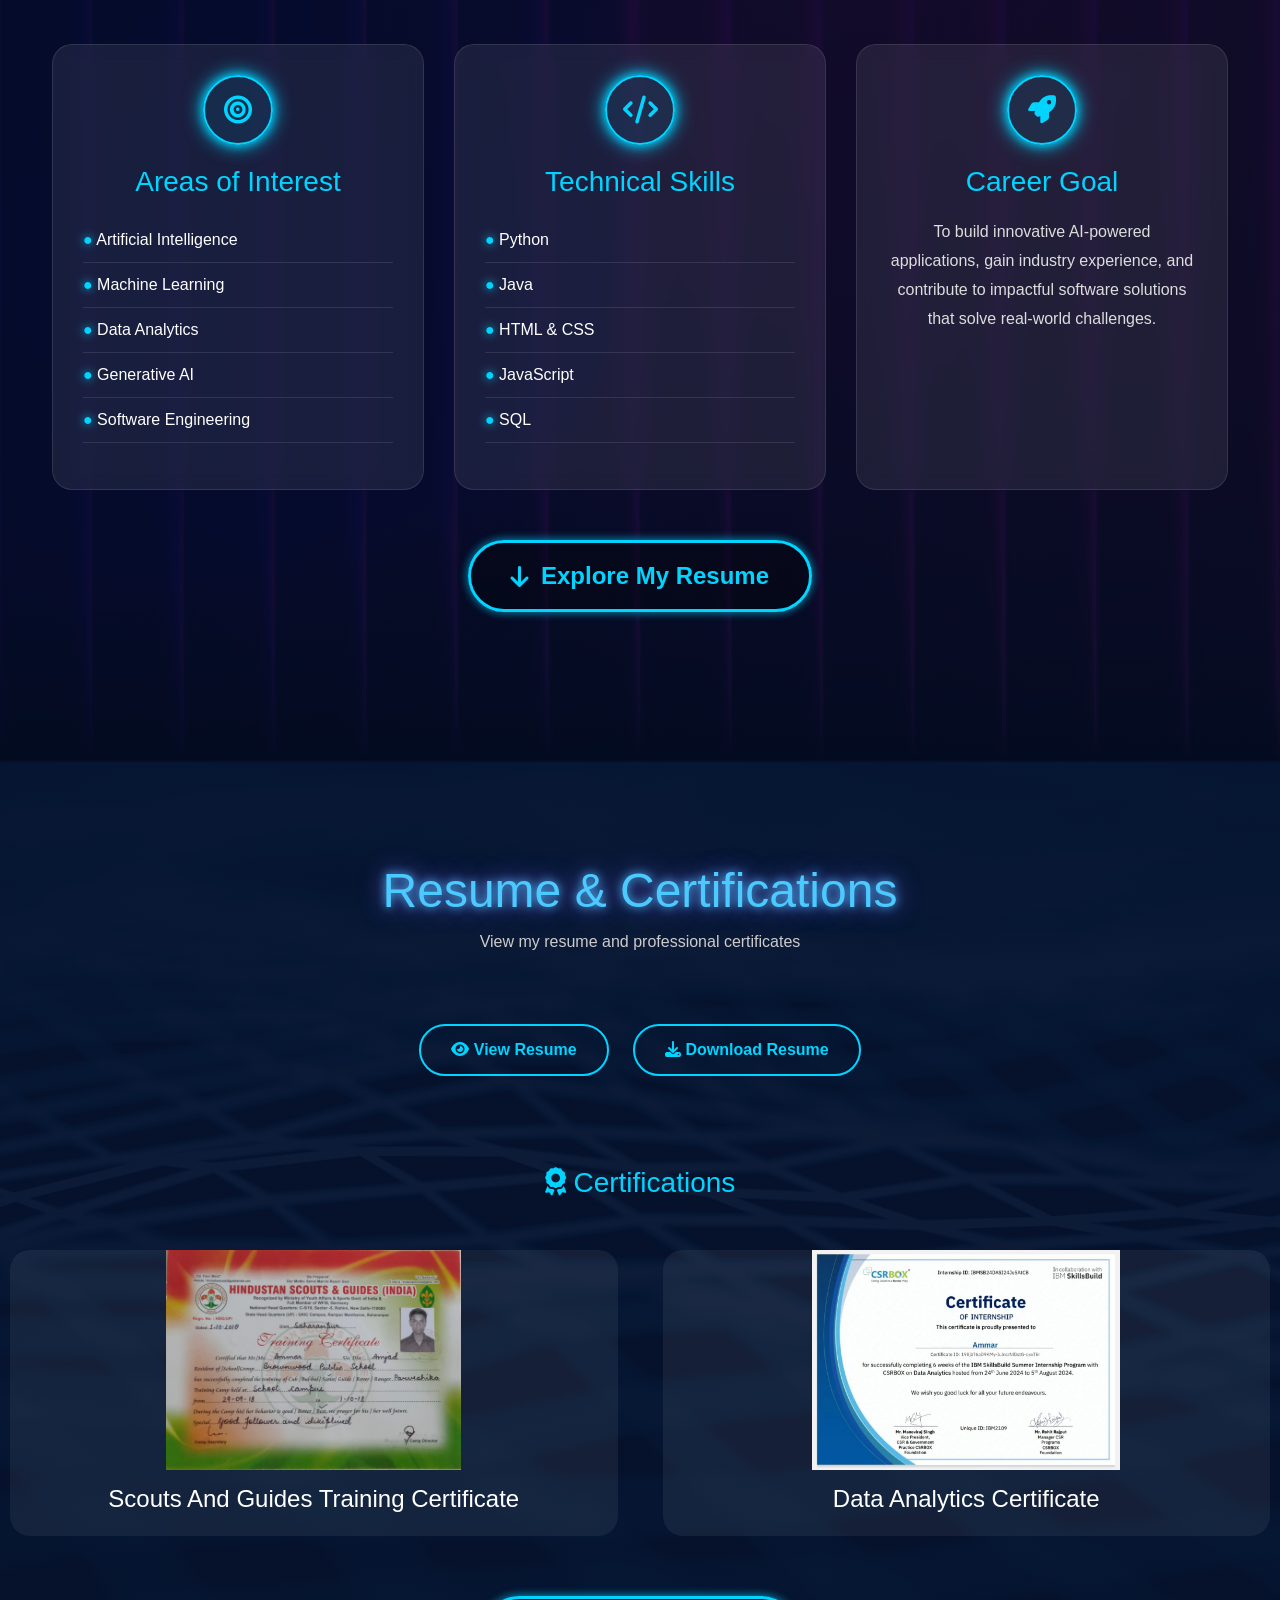
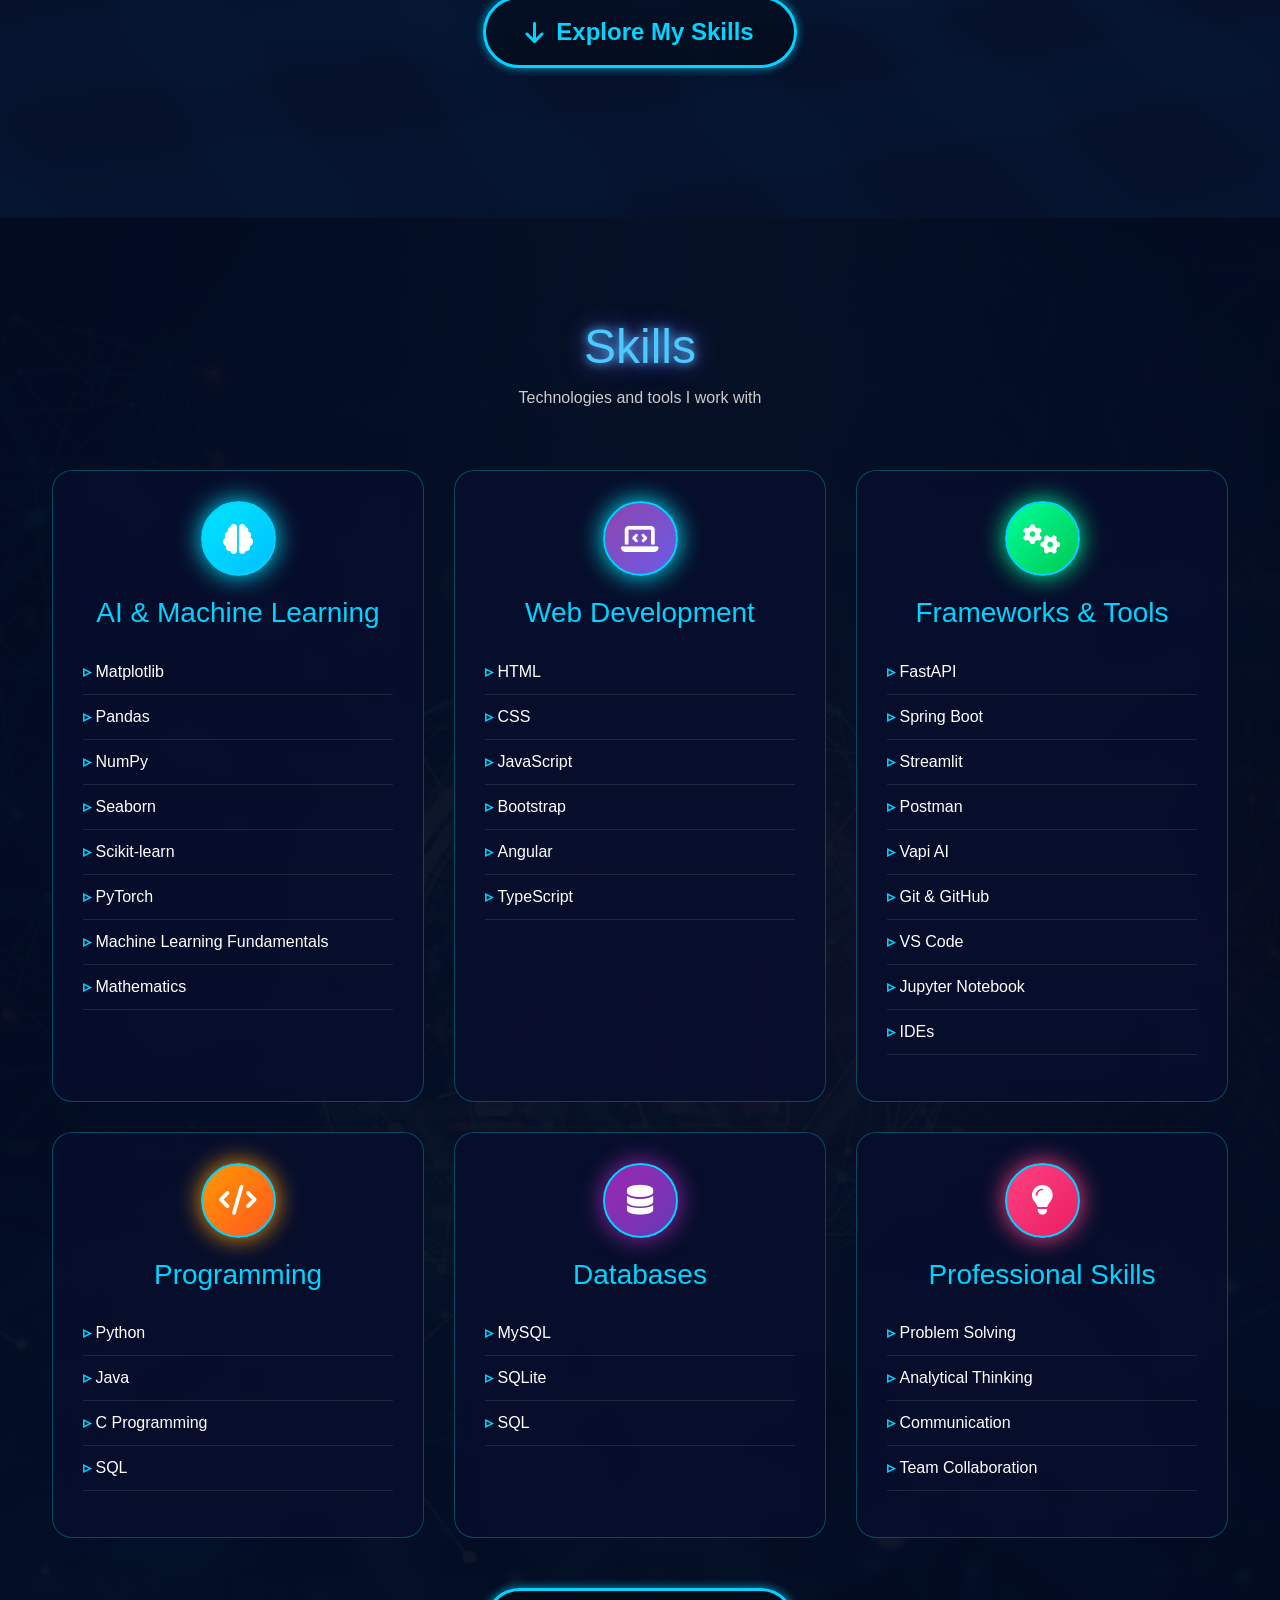
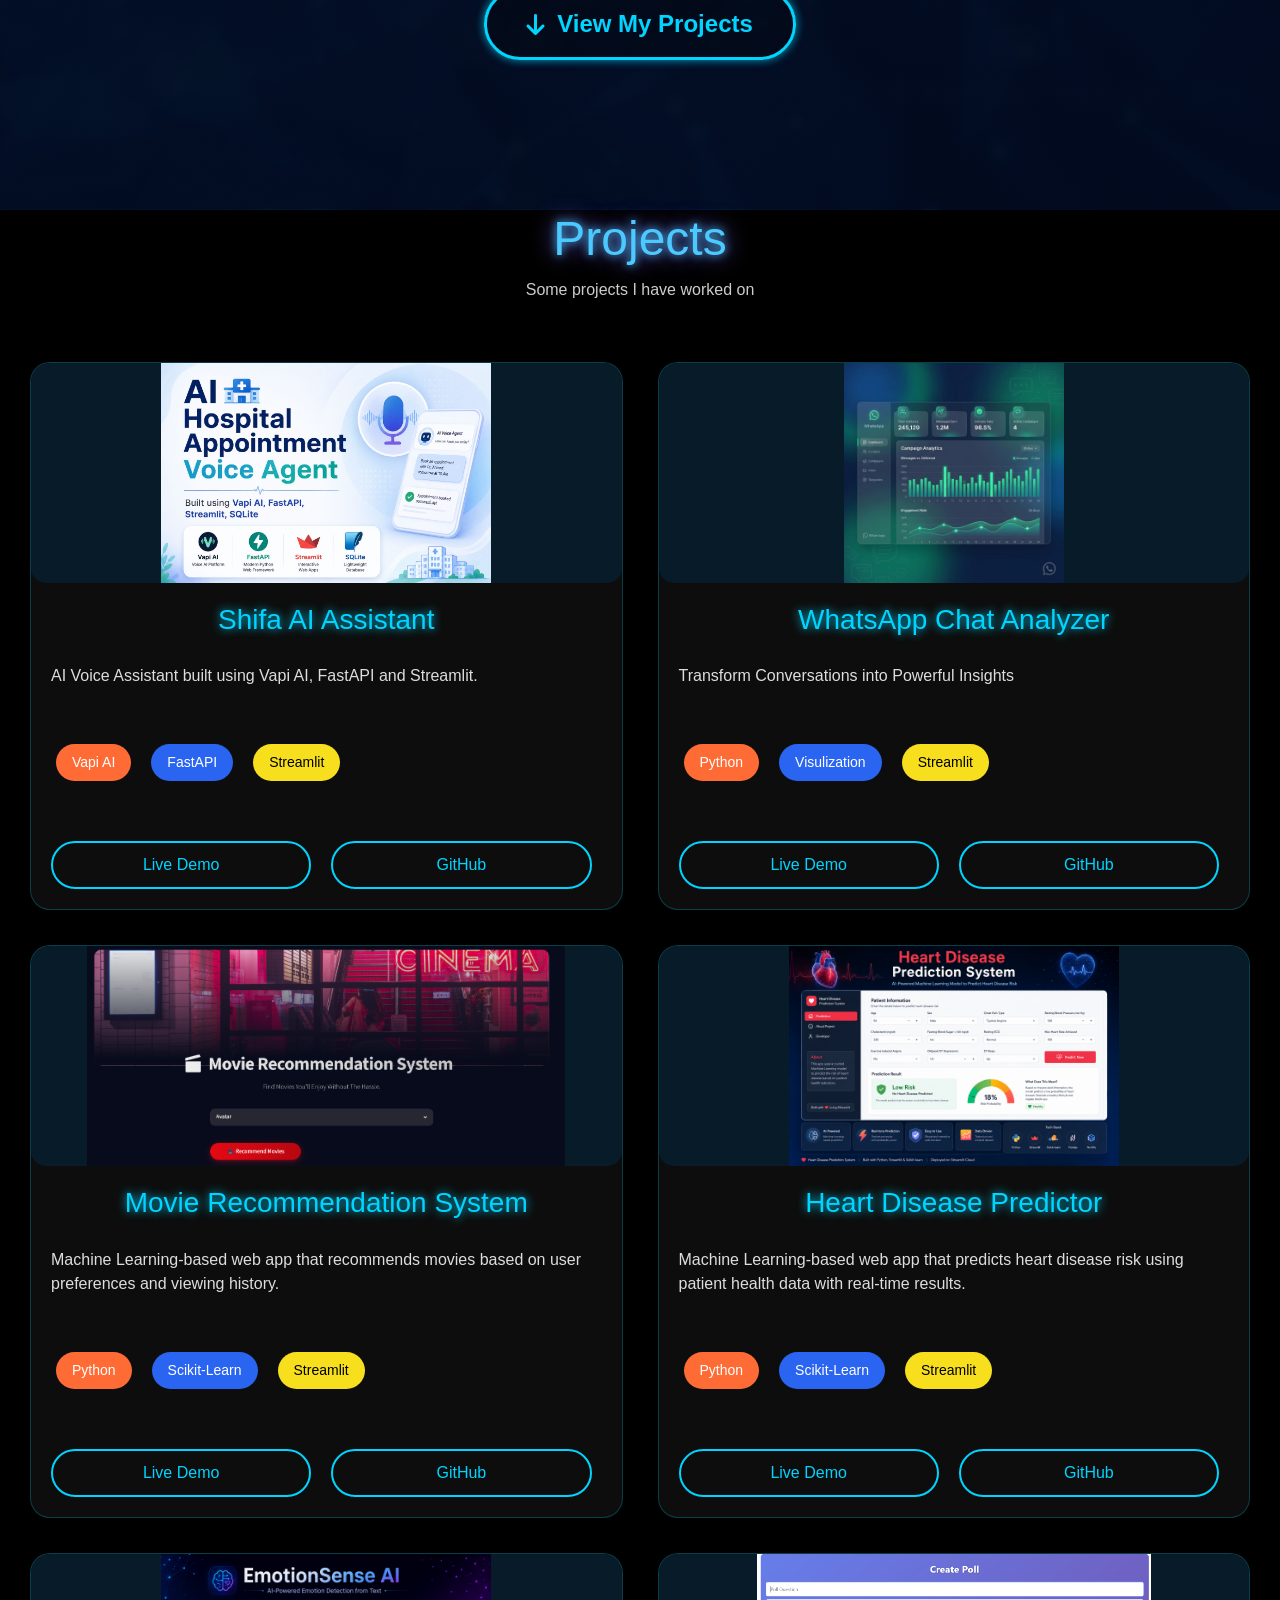
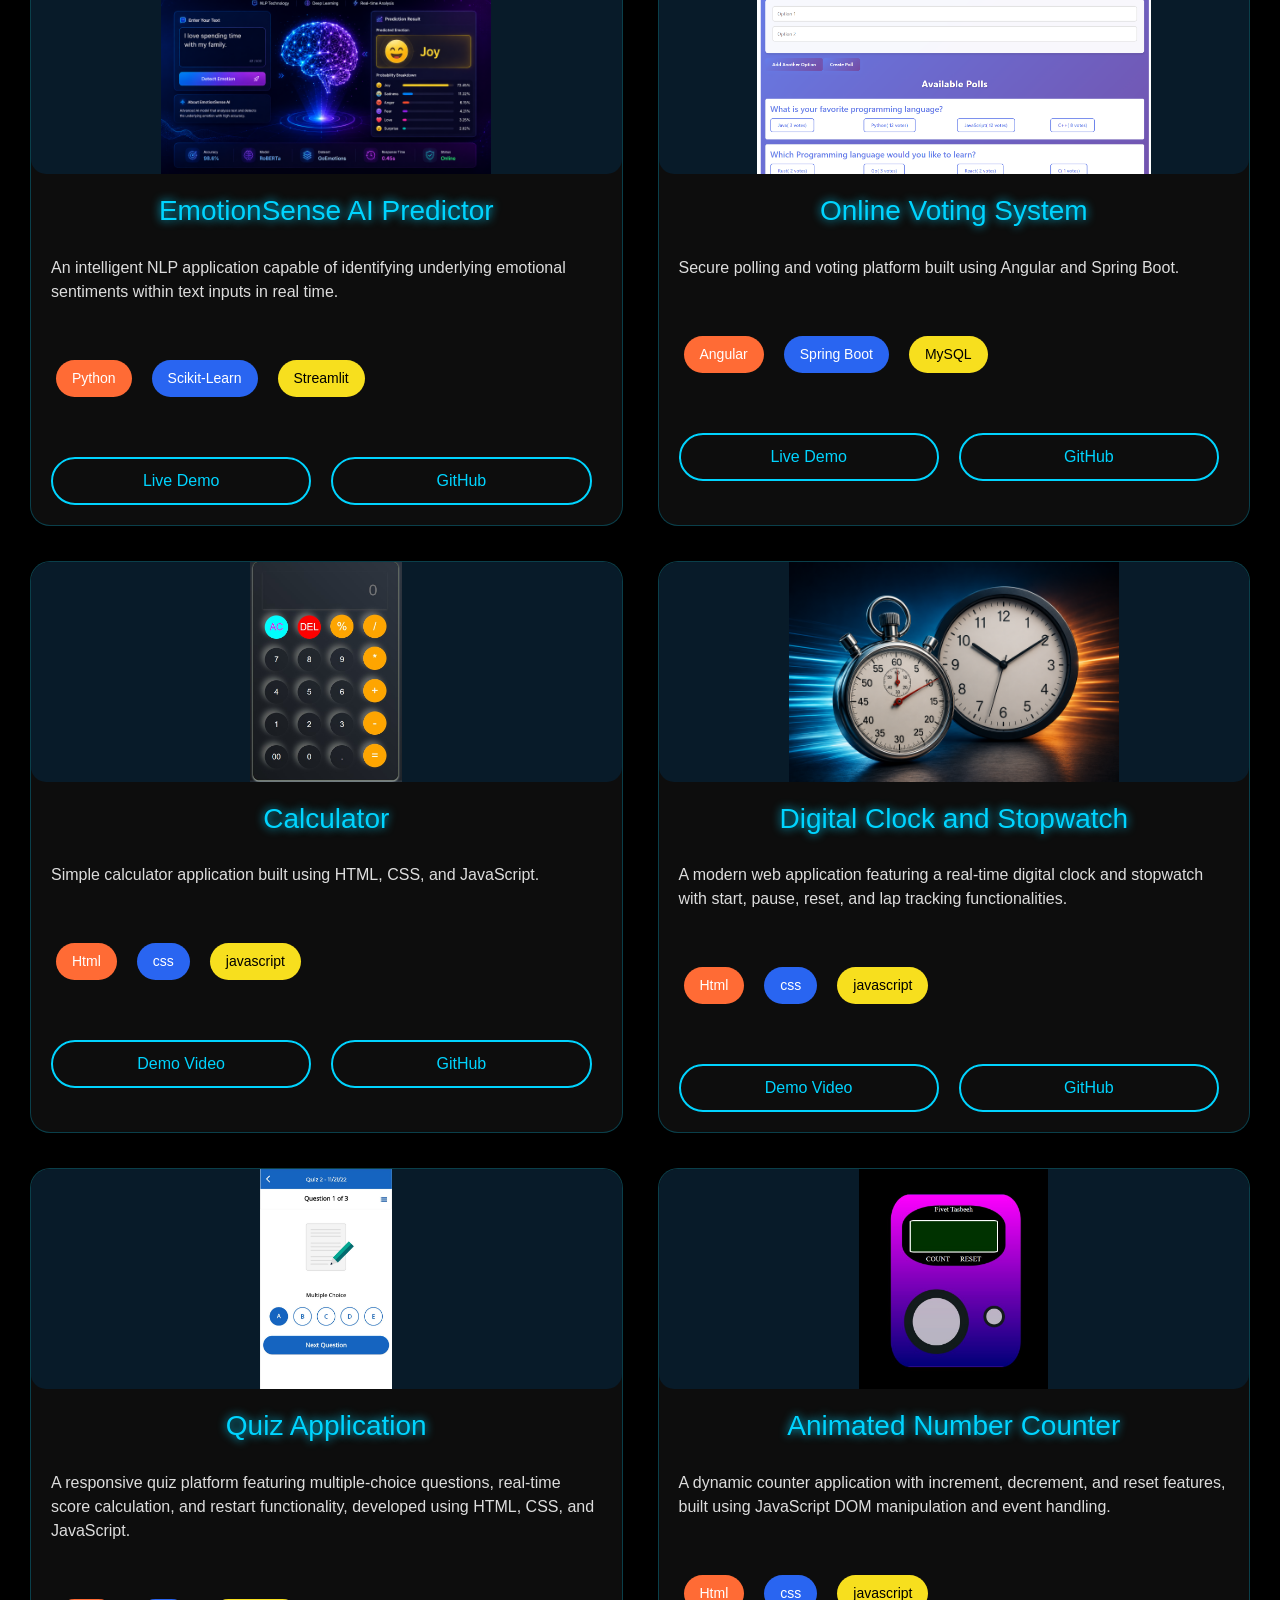
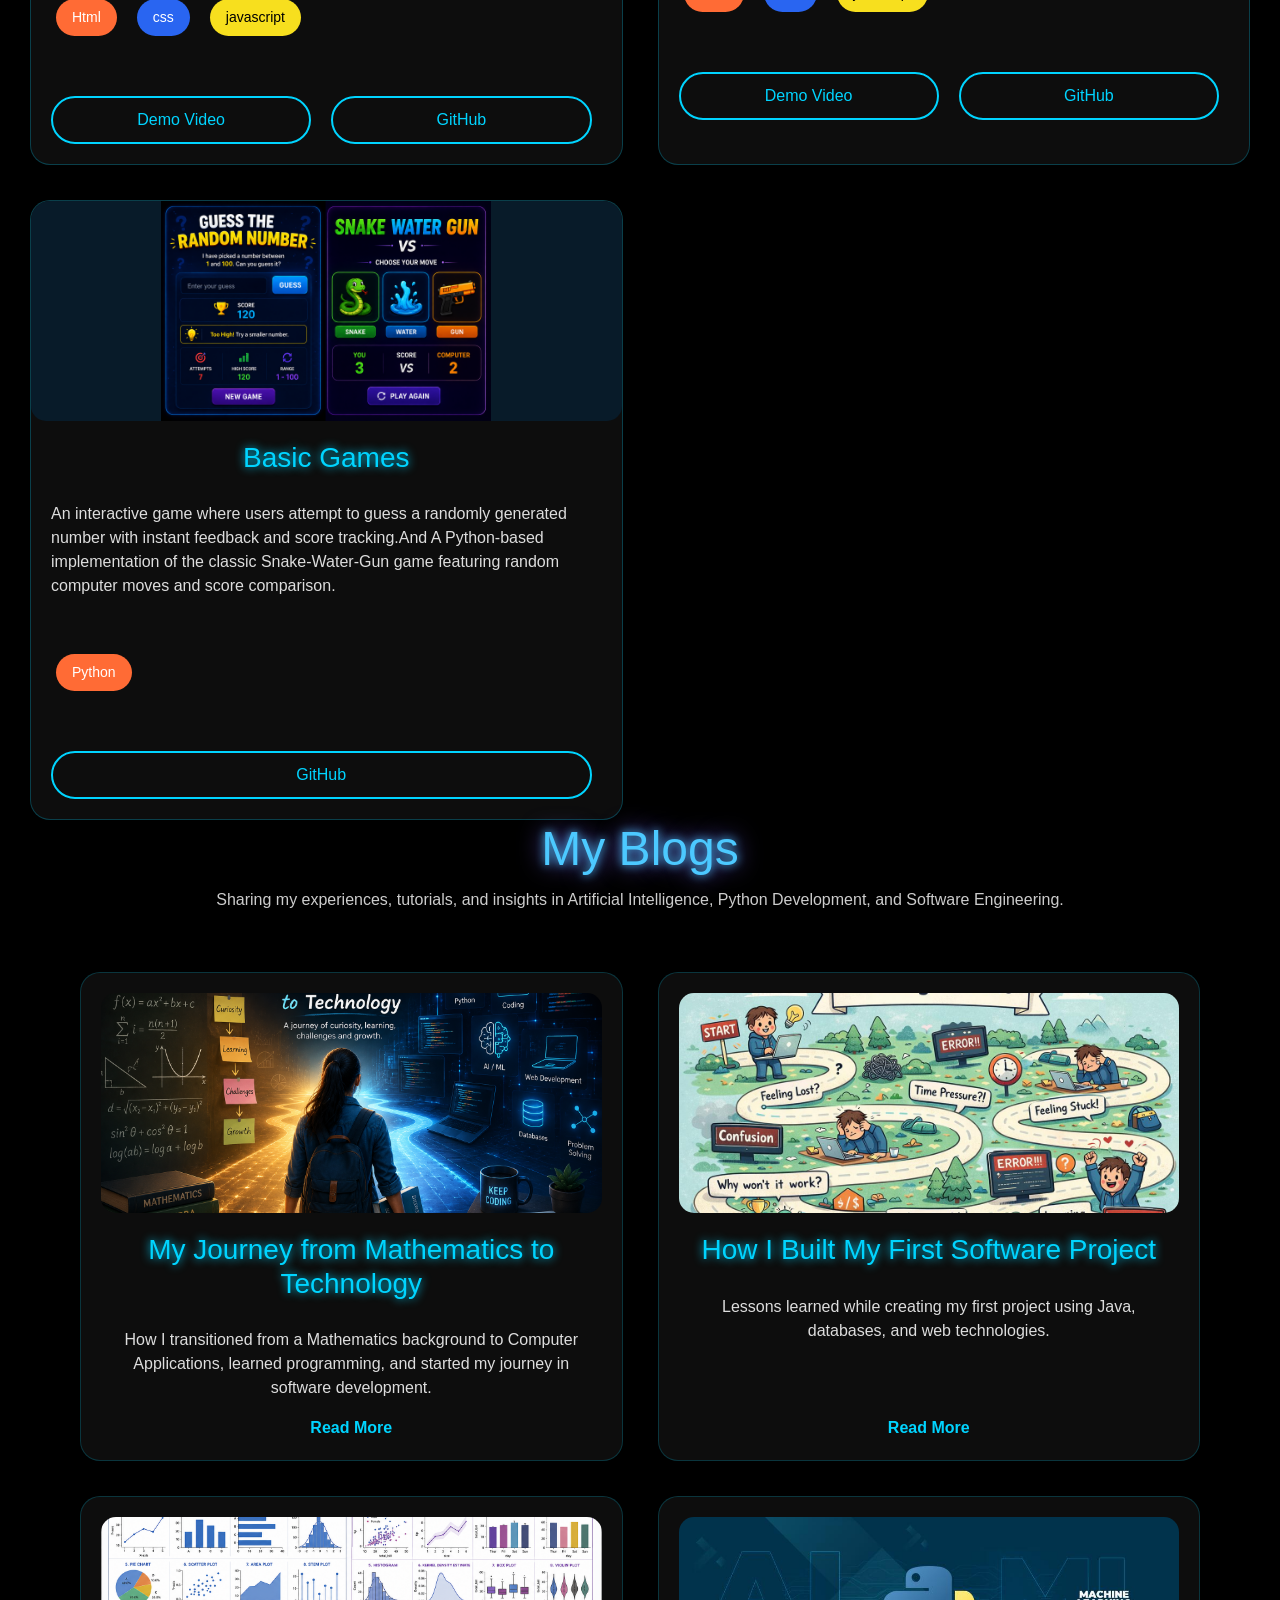
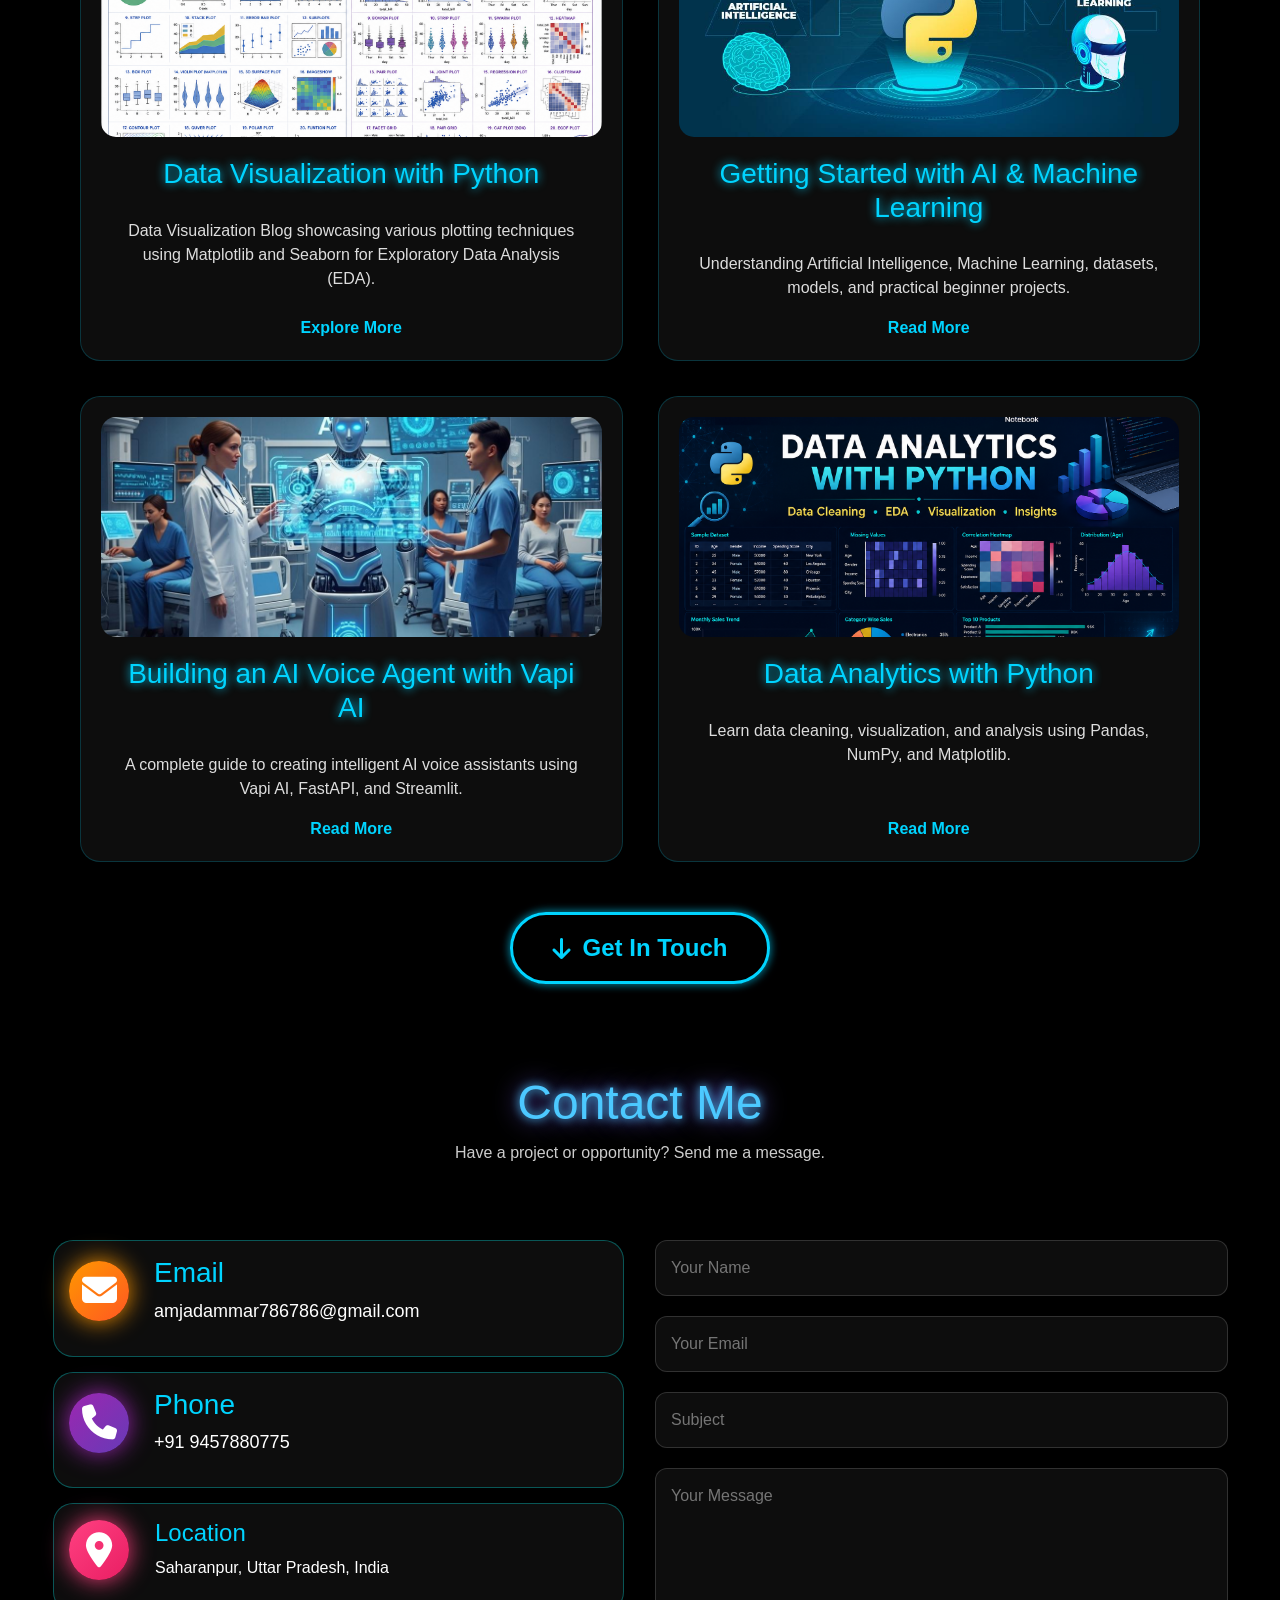
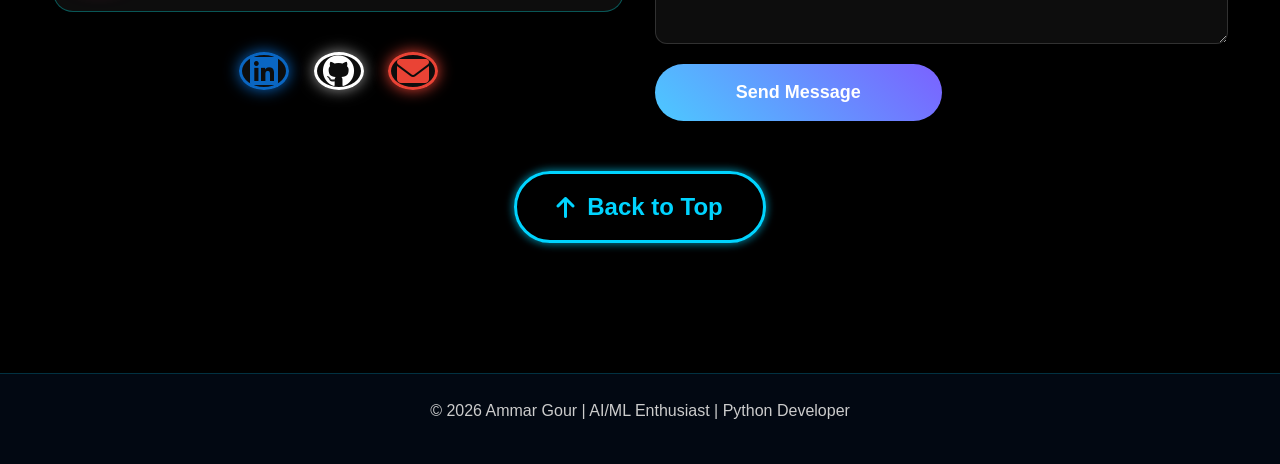
==== commit 30cfeda1: "Update the poster image" ====
--- a/index.html
+++ b/index.html
@@ -585,7 +585,7 @@
 
 <div class="project-card">
 
-    <img src="images/banner.png" alt="WhatsApp Chat Analyzer">
+    <img src="images/banner.jpeg" alt="WhatsApp Chat Analyzer">
 
     <h3>WhatsApp Chat Analyzer</h3>
 
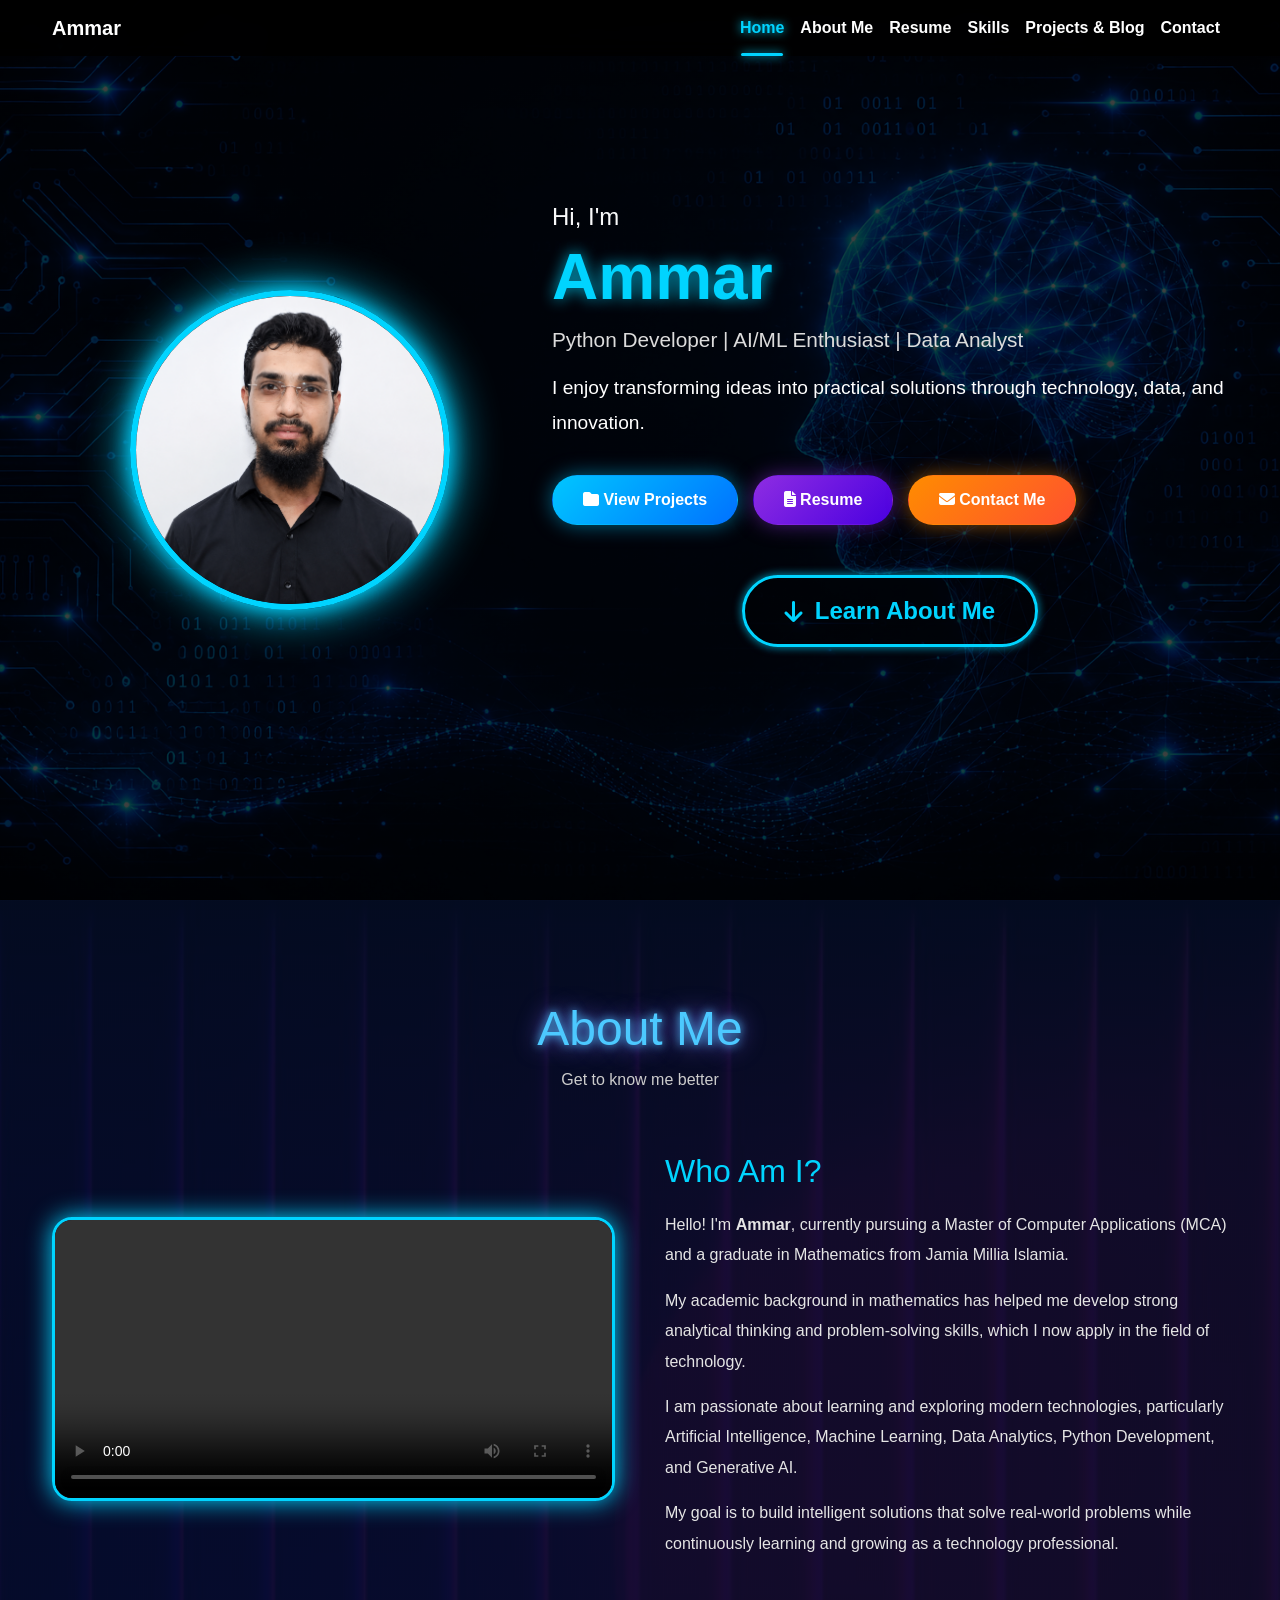
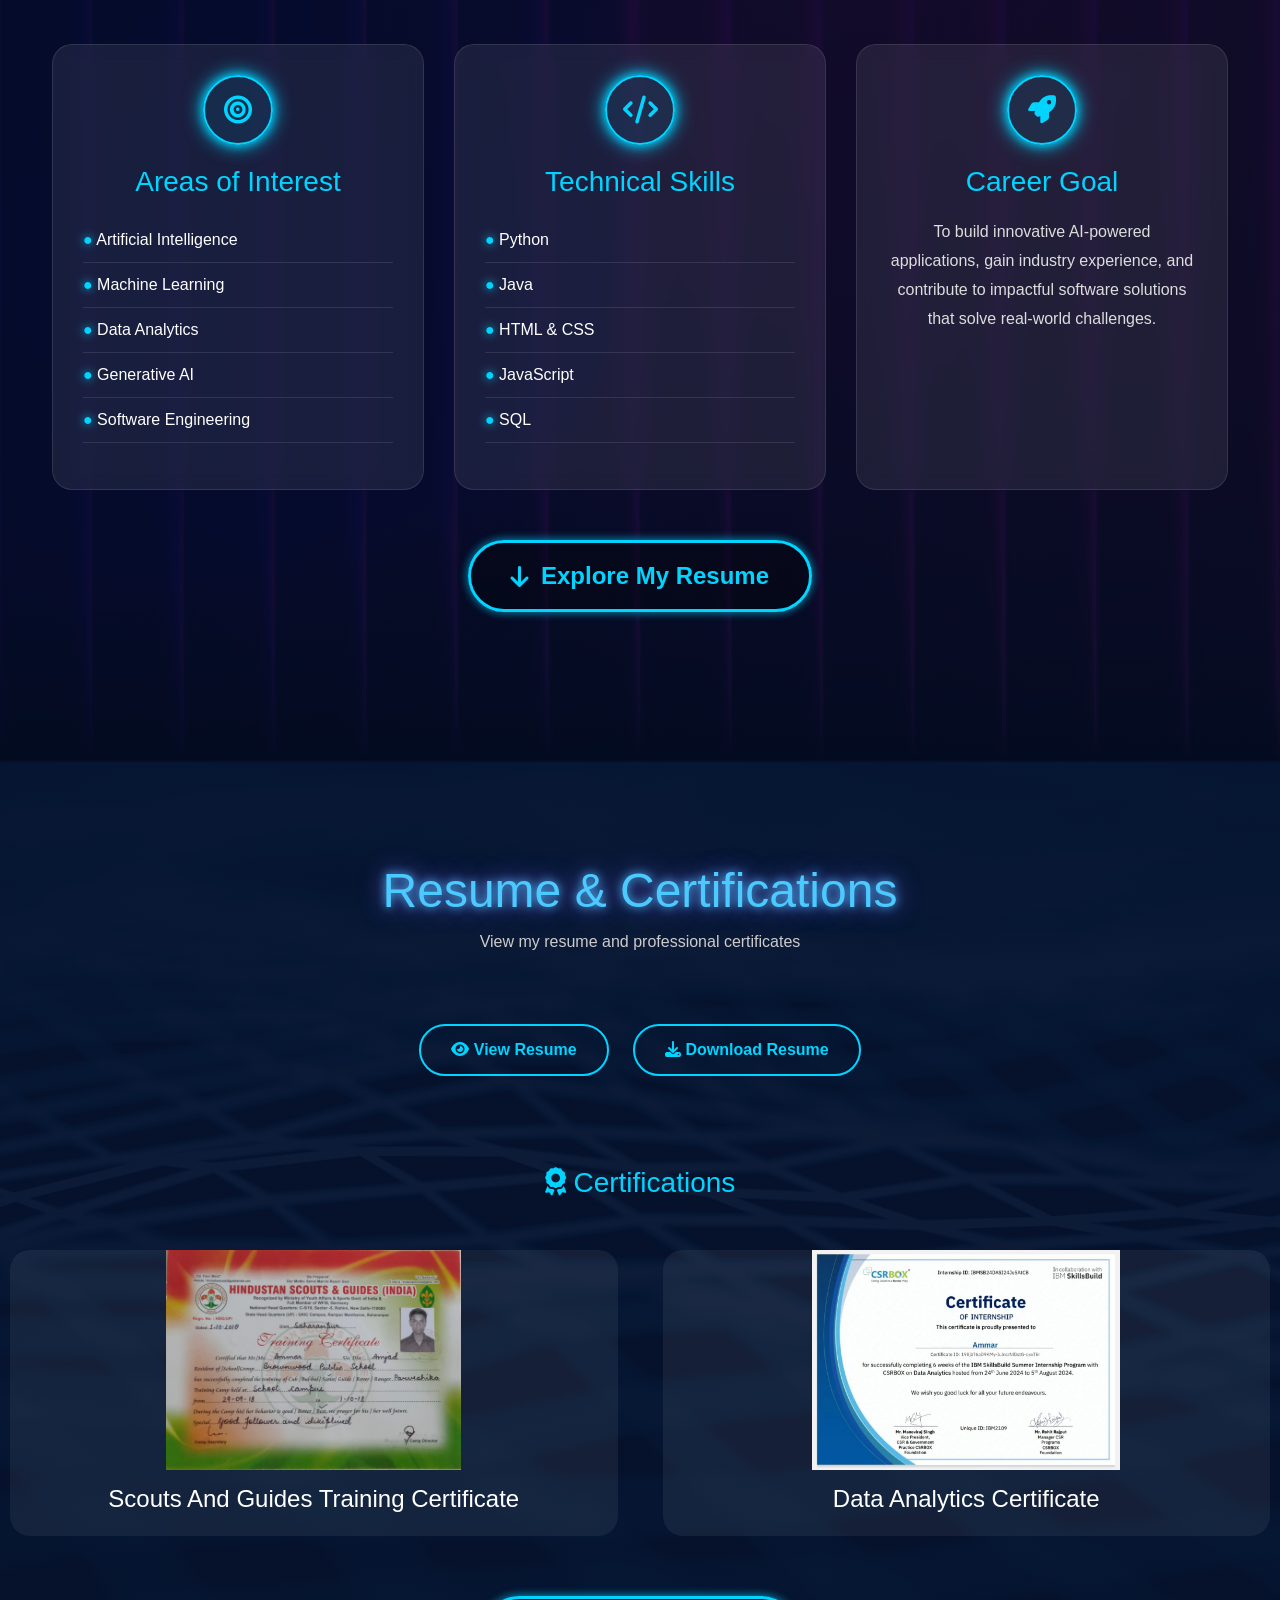
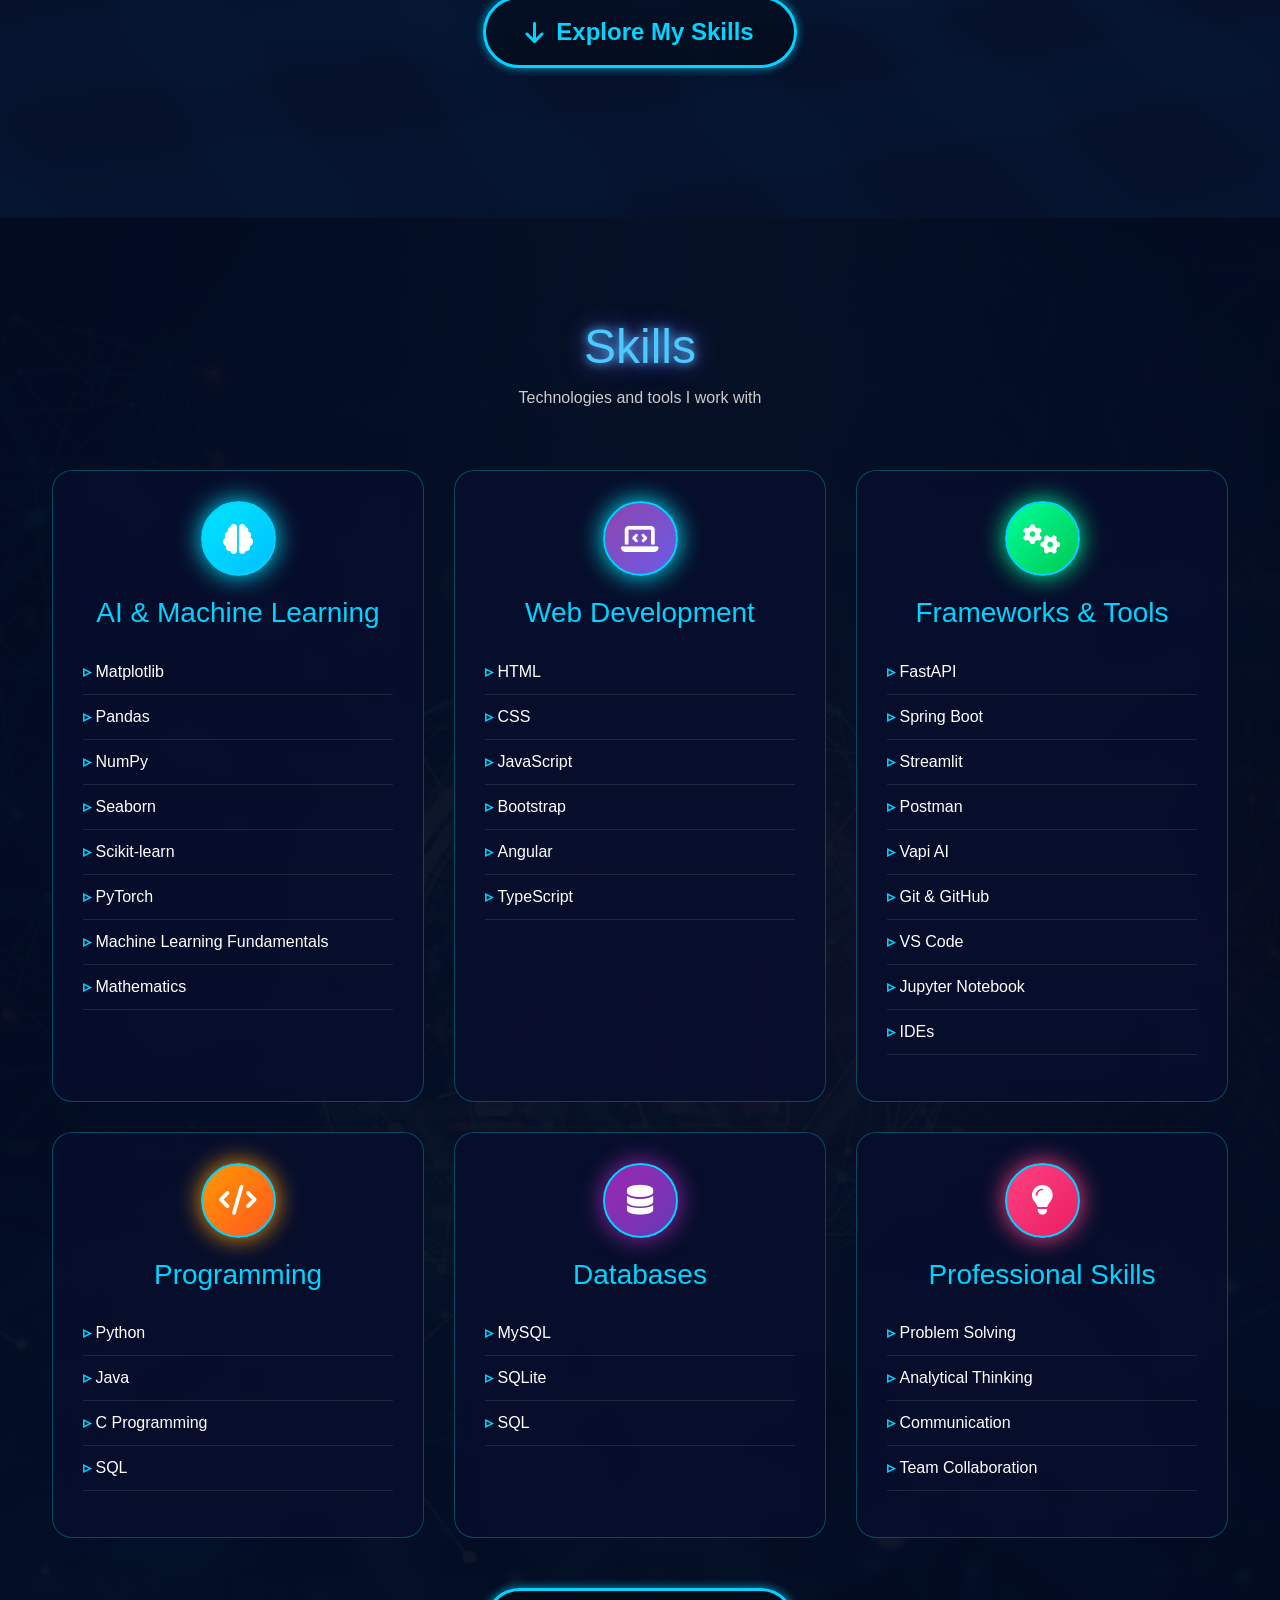
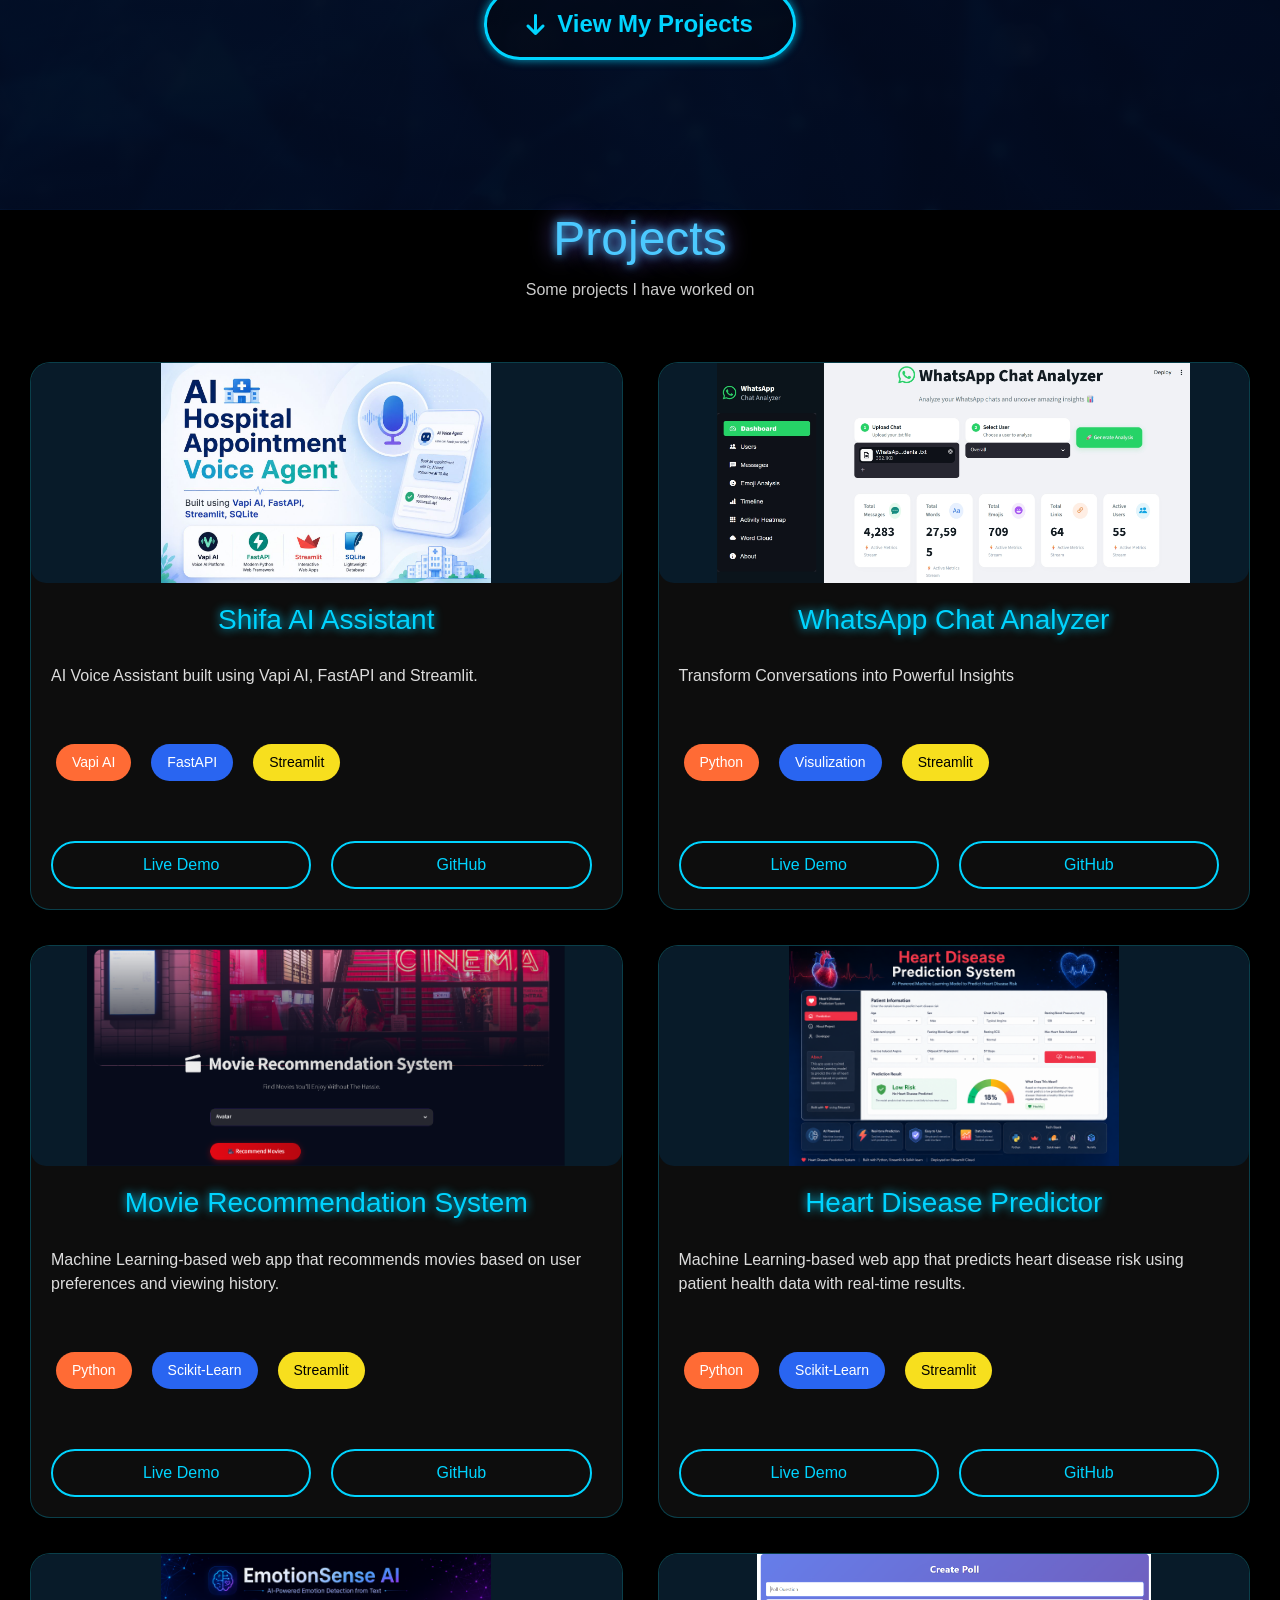
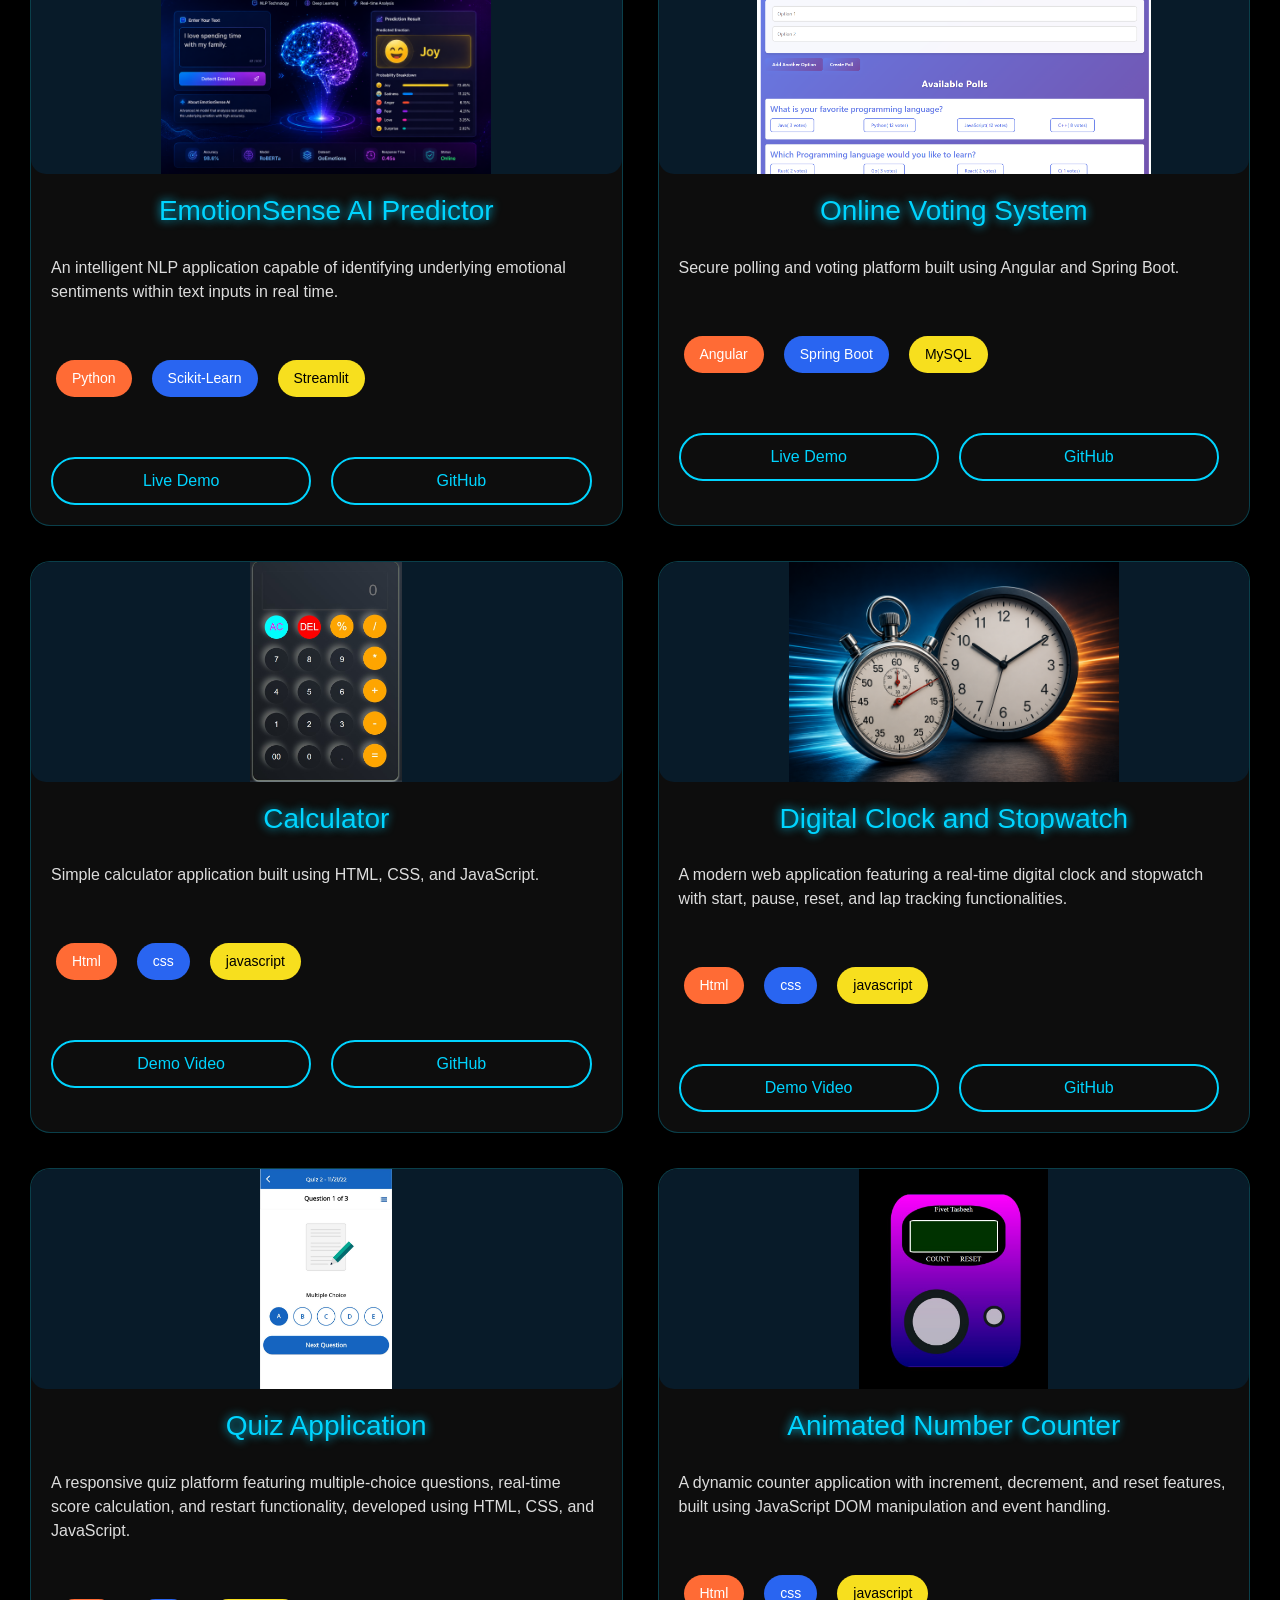
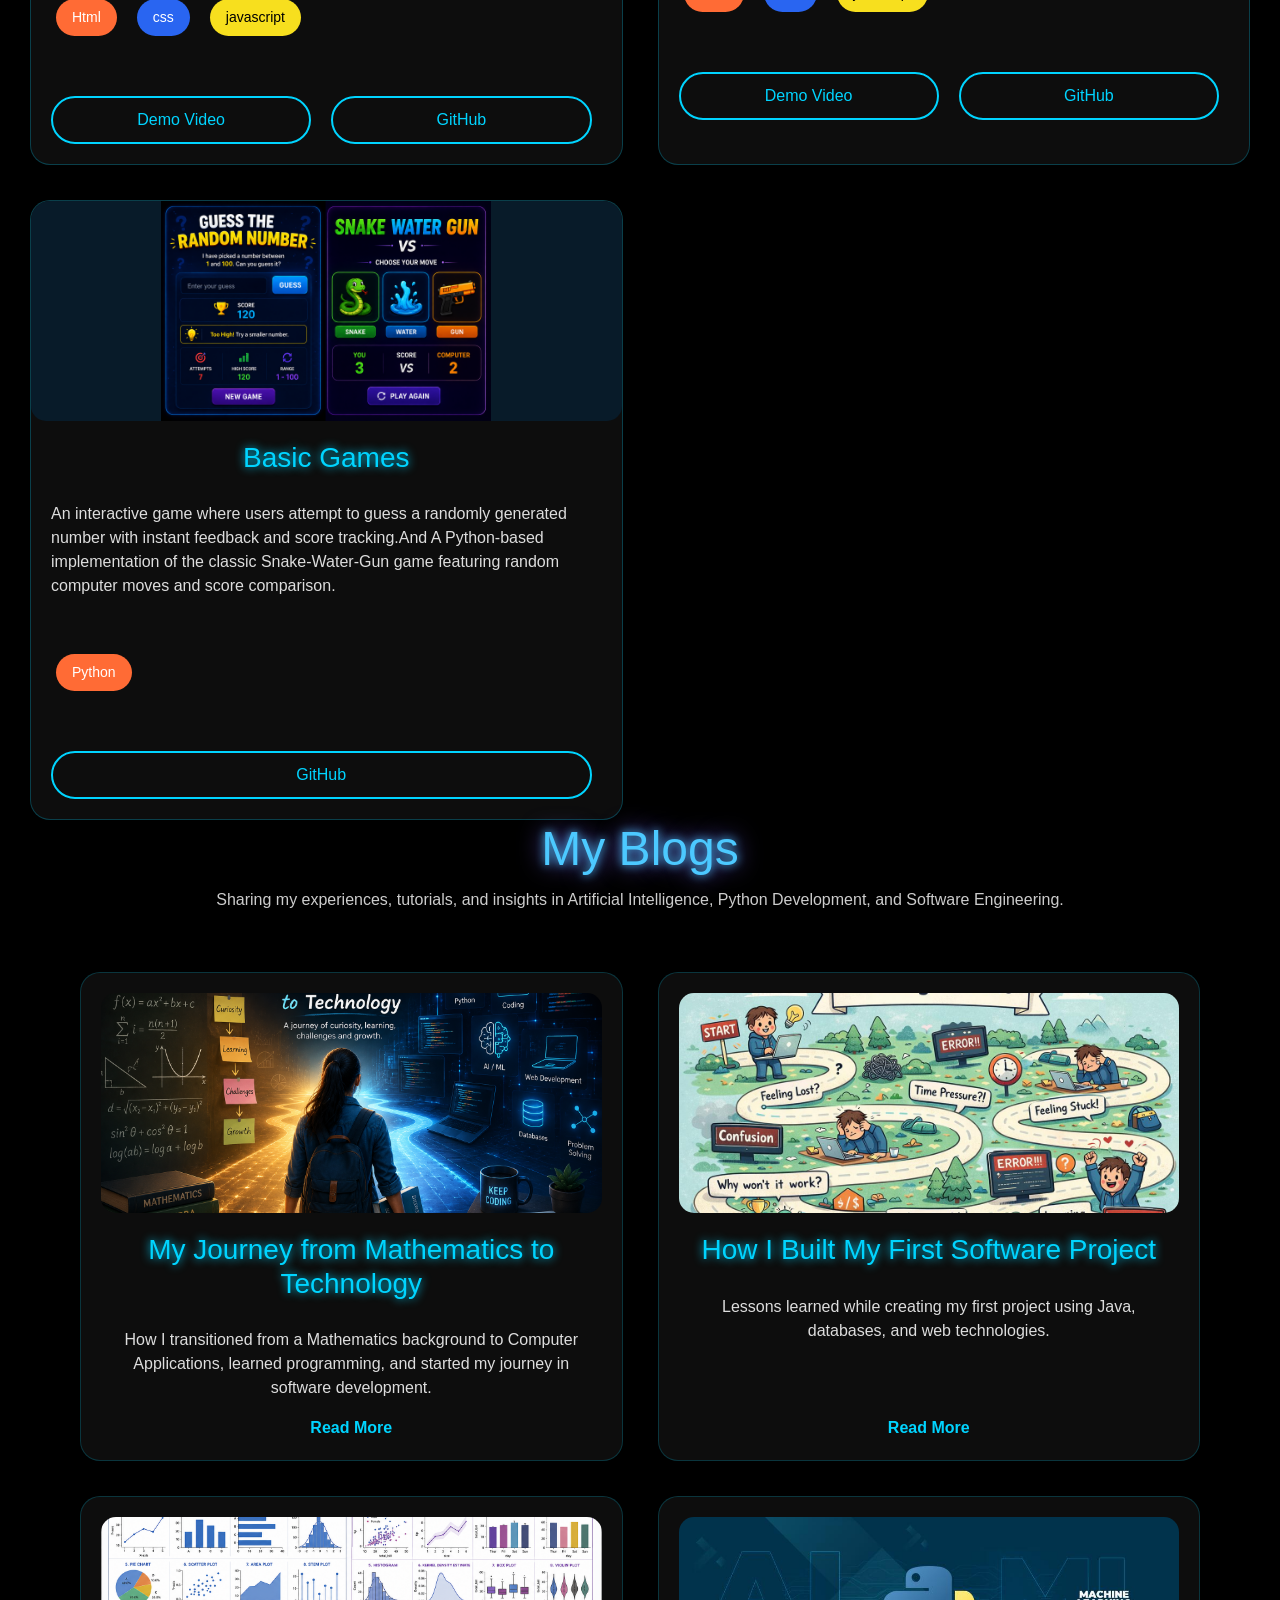
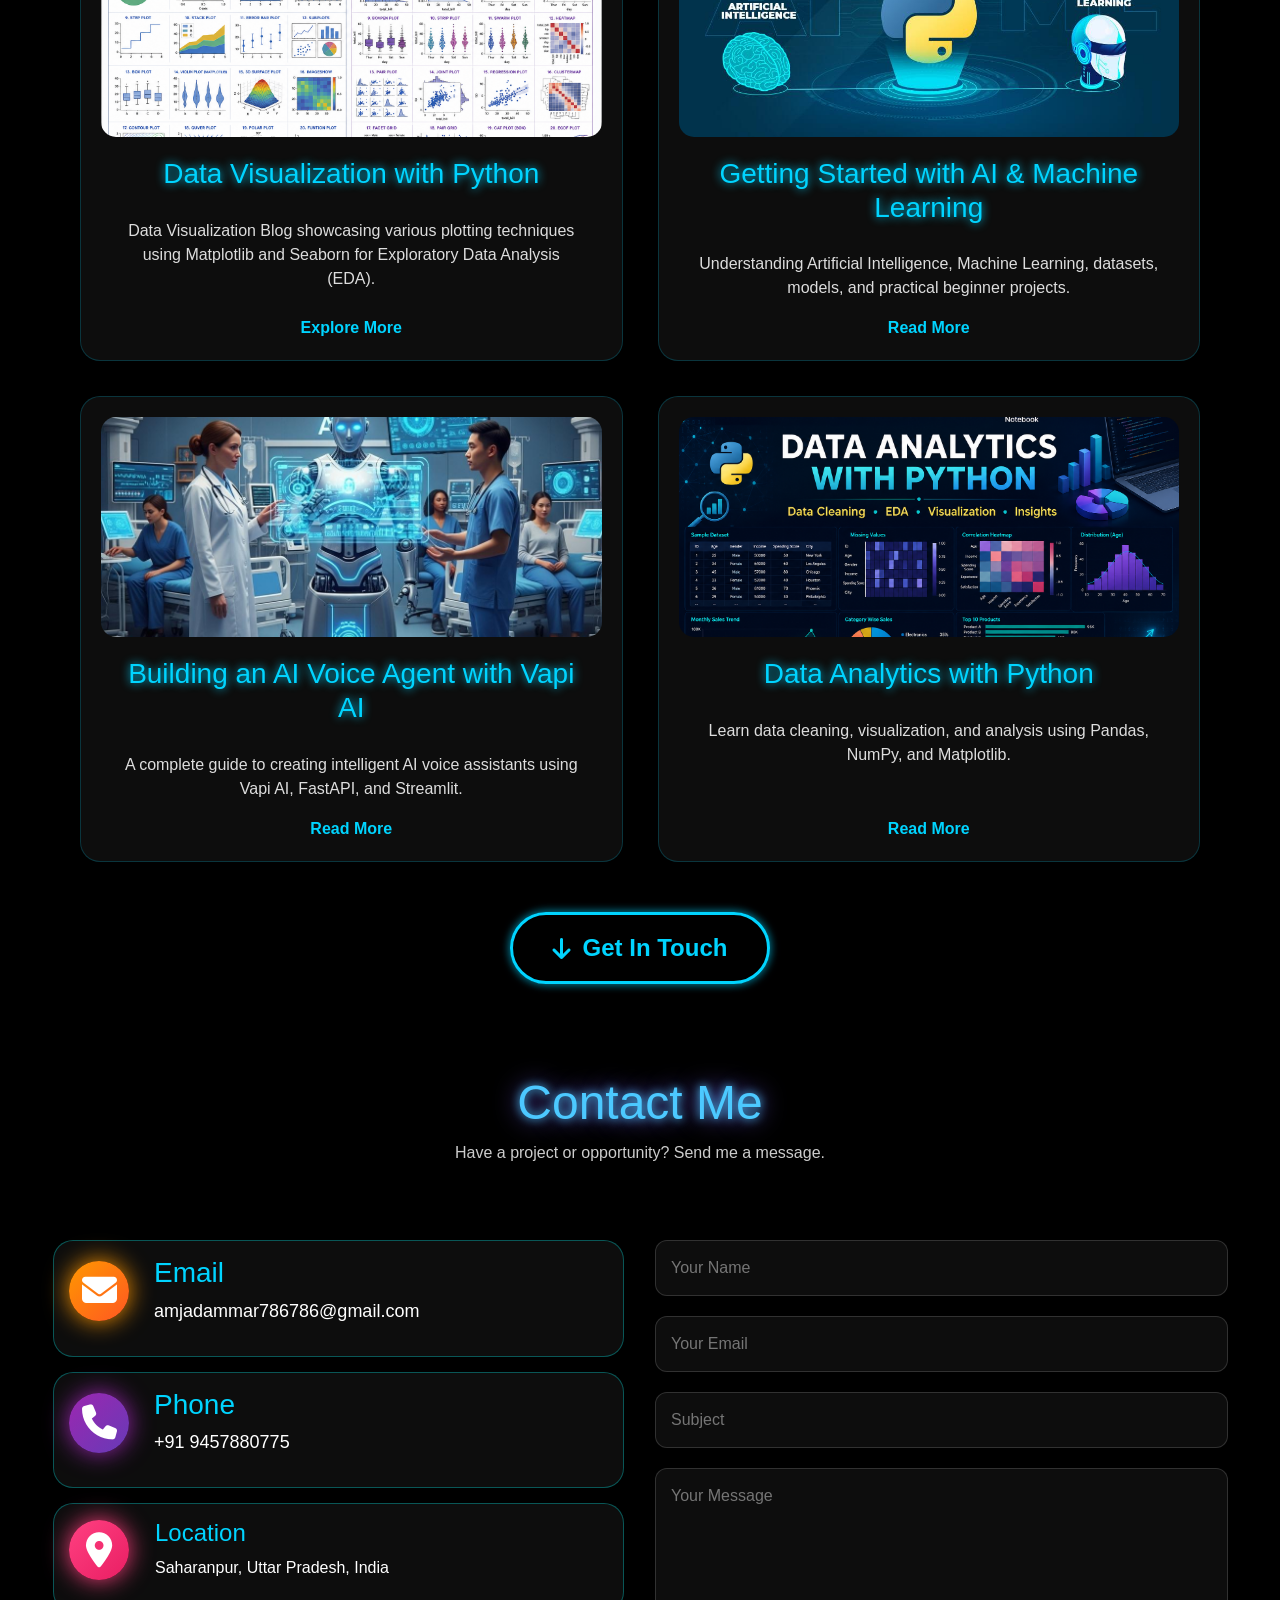
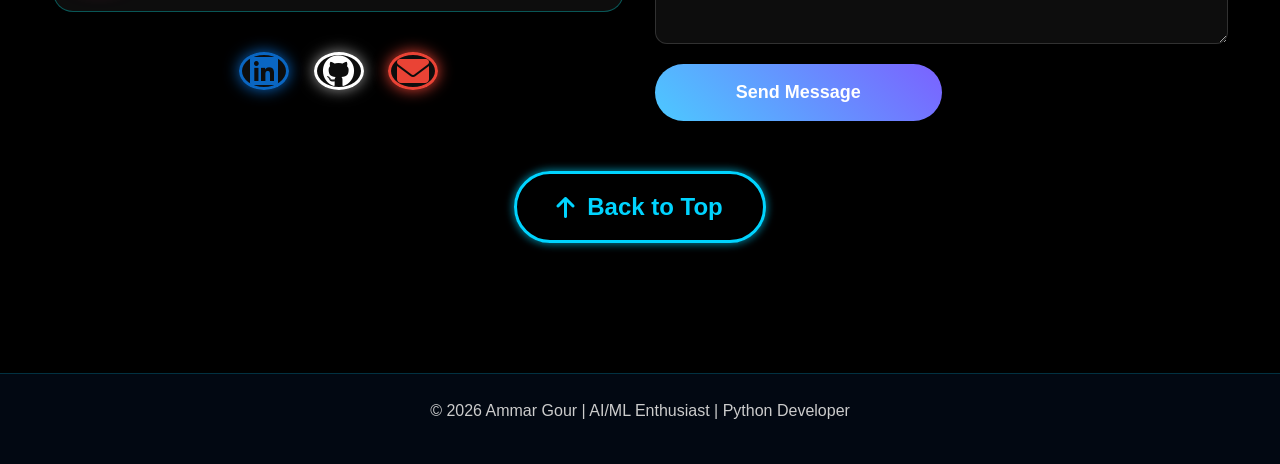
==== commit 0a3b209b: "Update the poster image" ====
--- a/index.html
+++ b/index.html
@@ -585,7 +585,7 @@
 
 <div class="project-card">
 
-    <img src="images/banner.jpeg" alt="WhatsApp Chat Analyzer">
+    <img src="images/Dashboard.jpeg" alt="WhatsApp Chat Analyzer">
 
     <h3>WhatsApp Chat Analyzer</h3>
 
